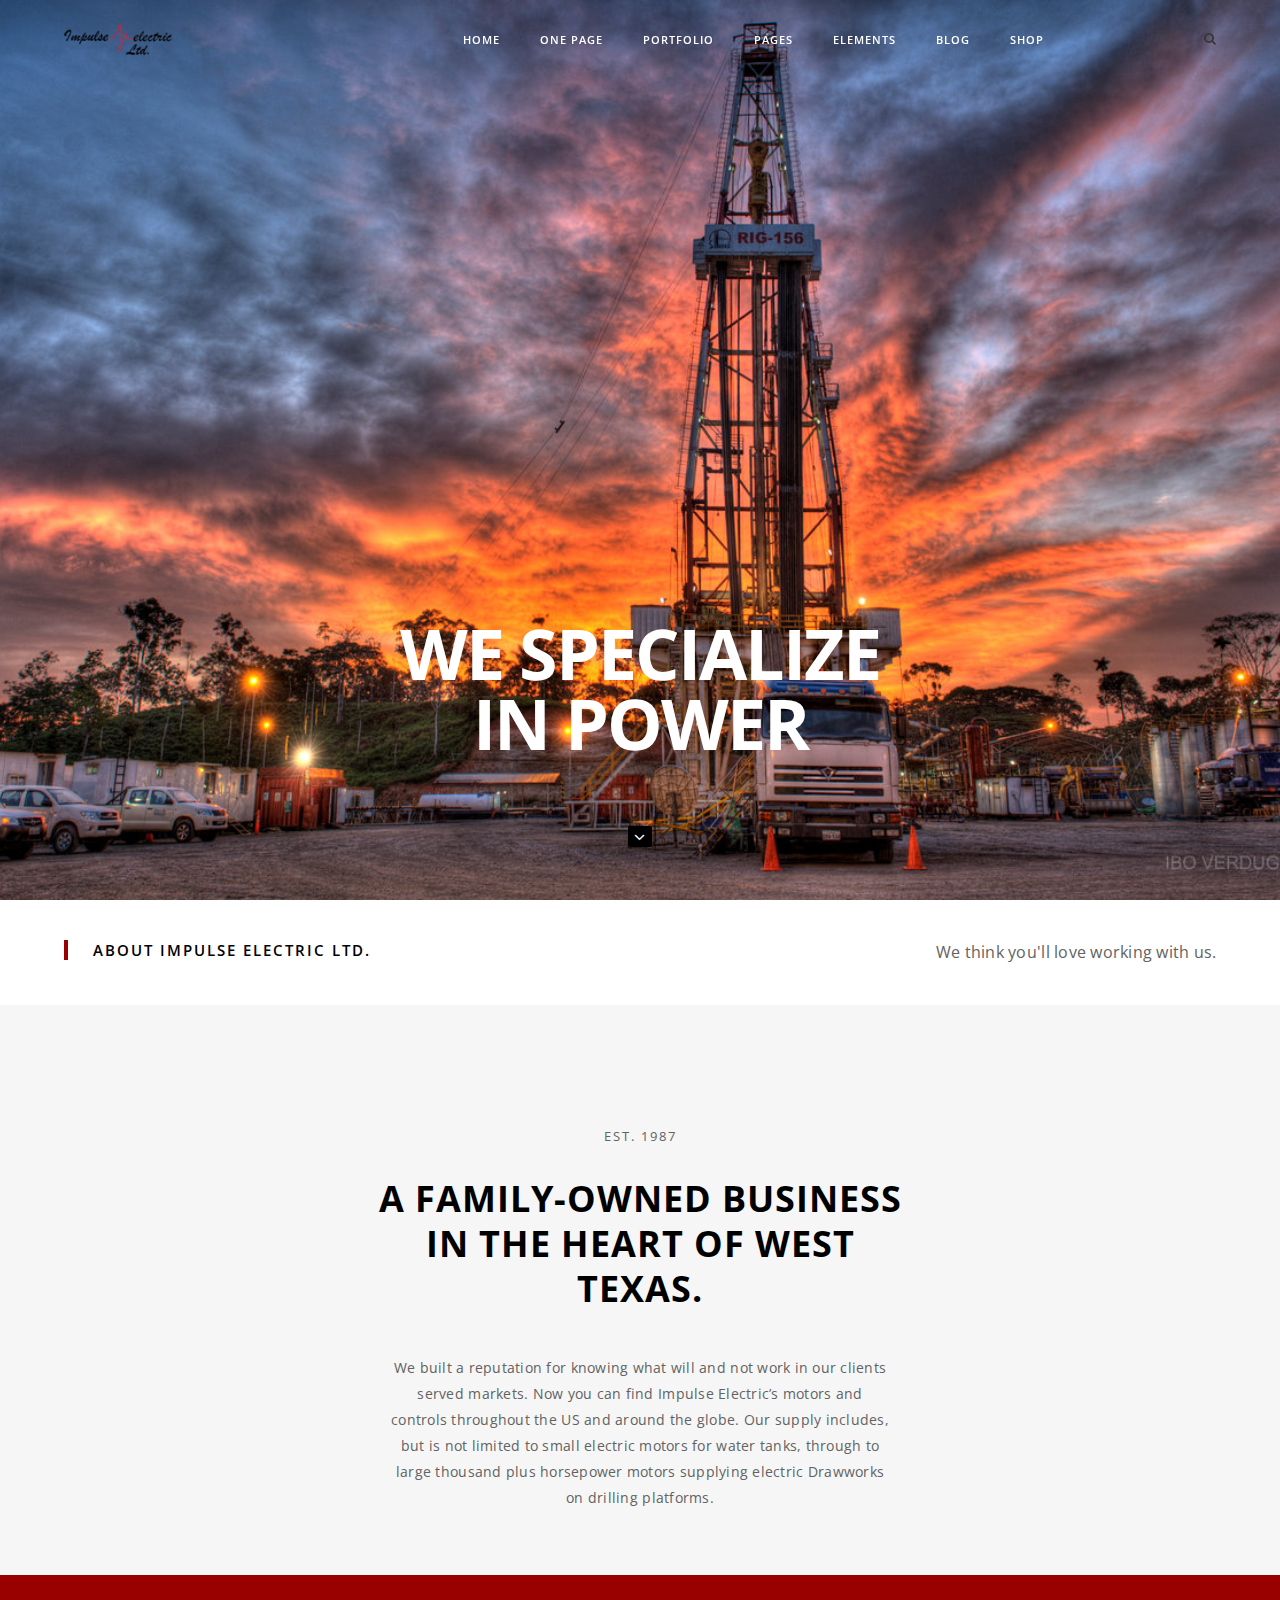
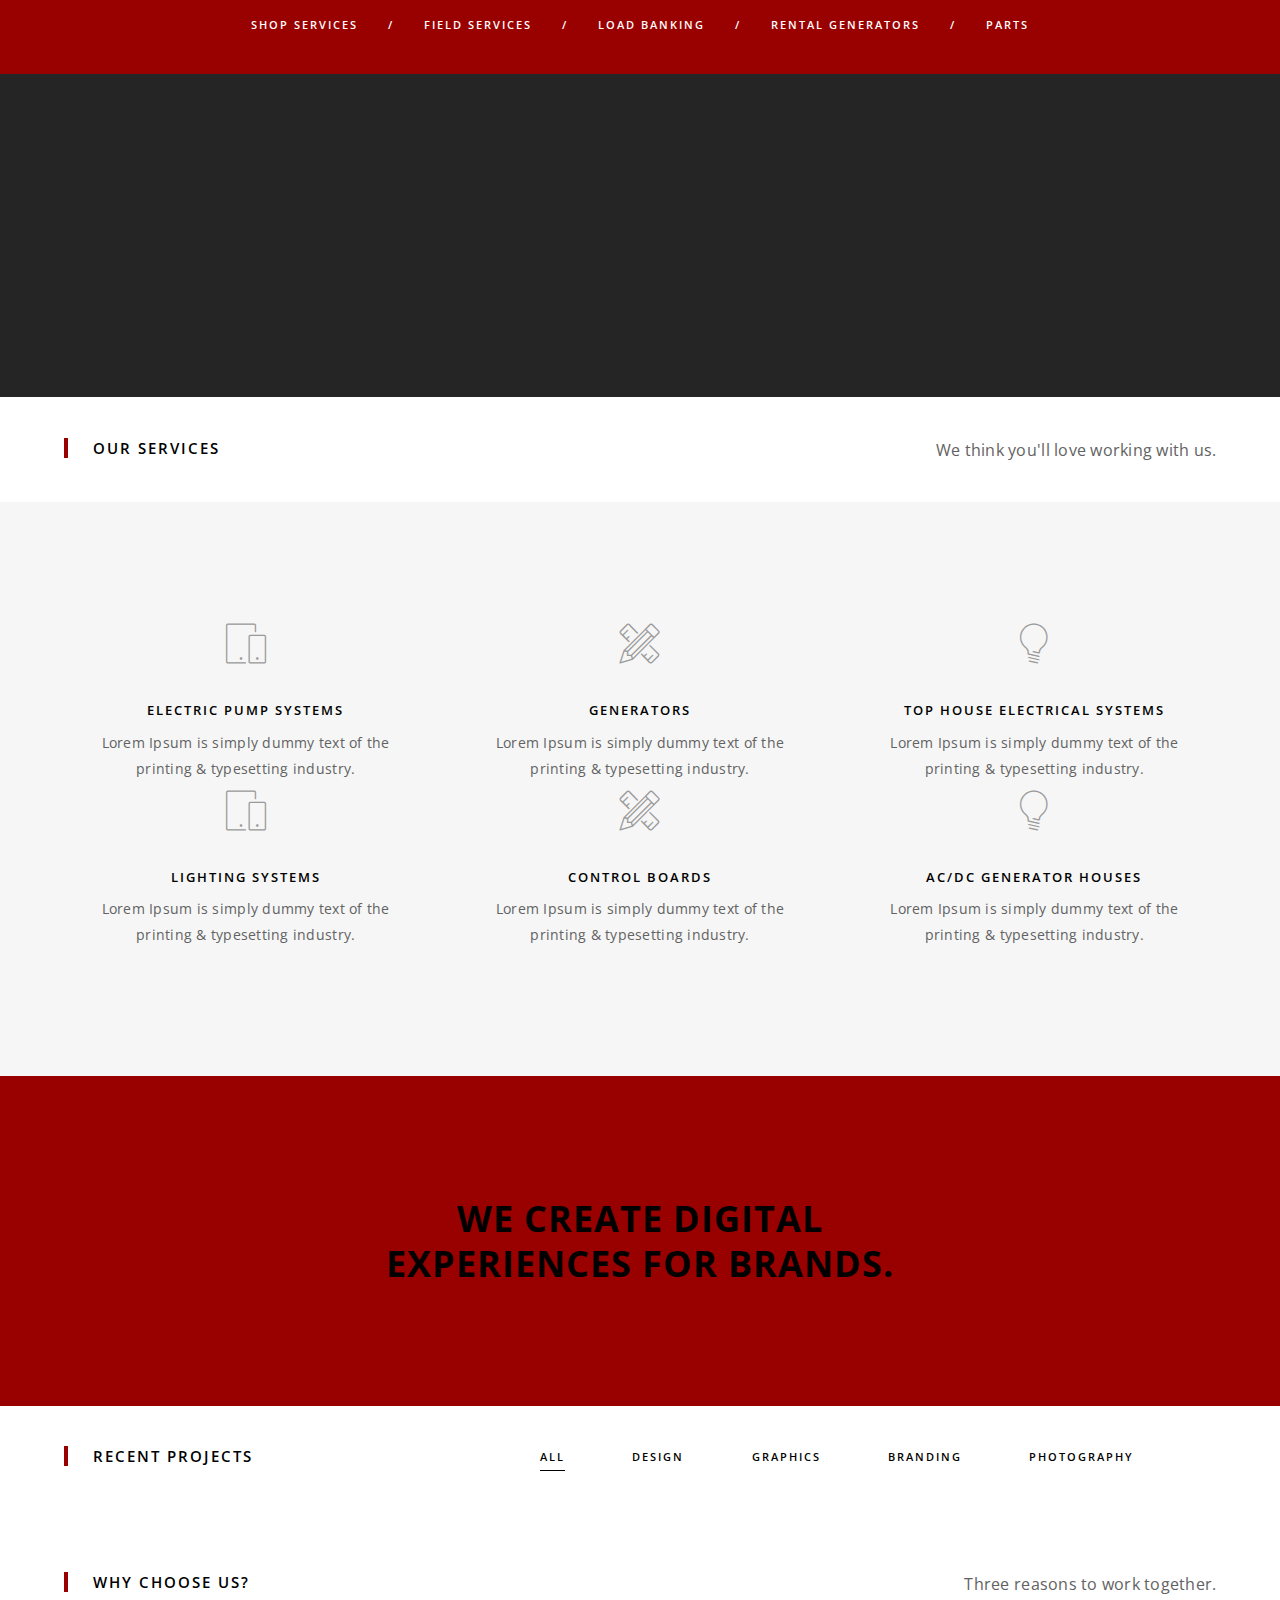
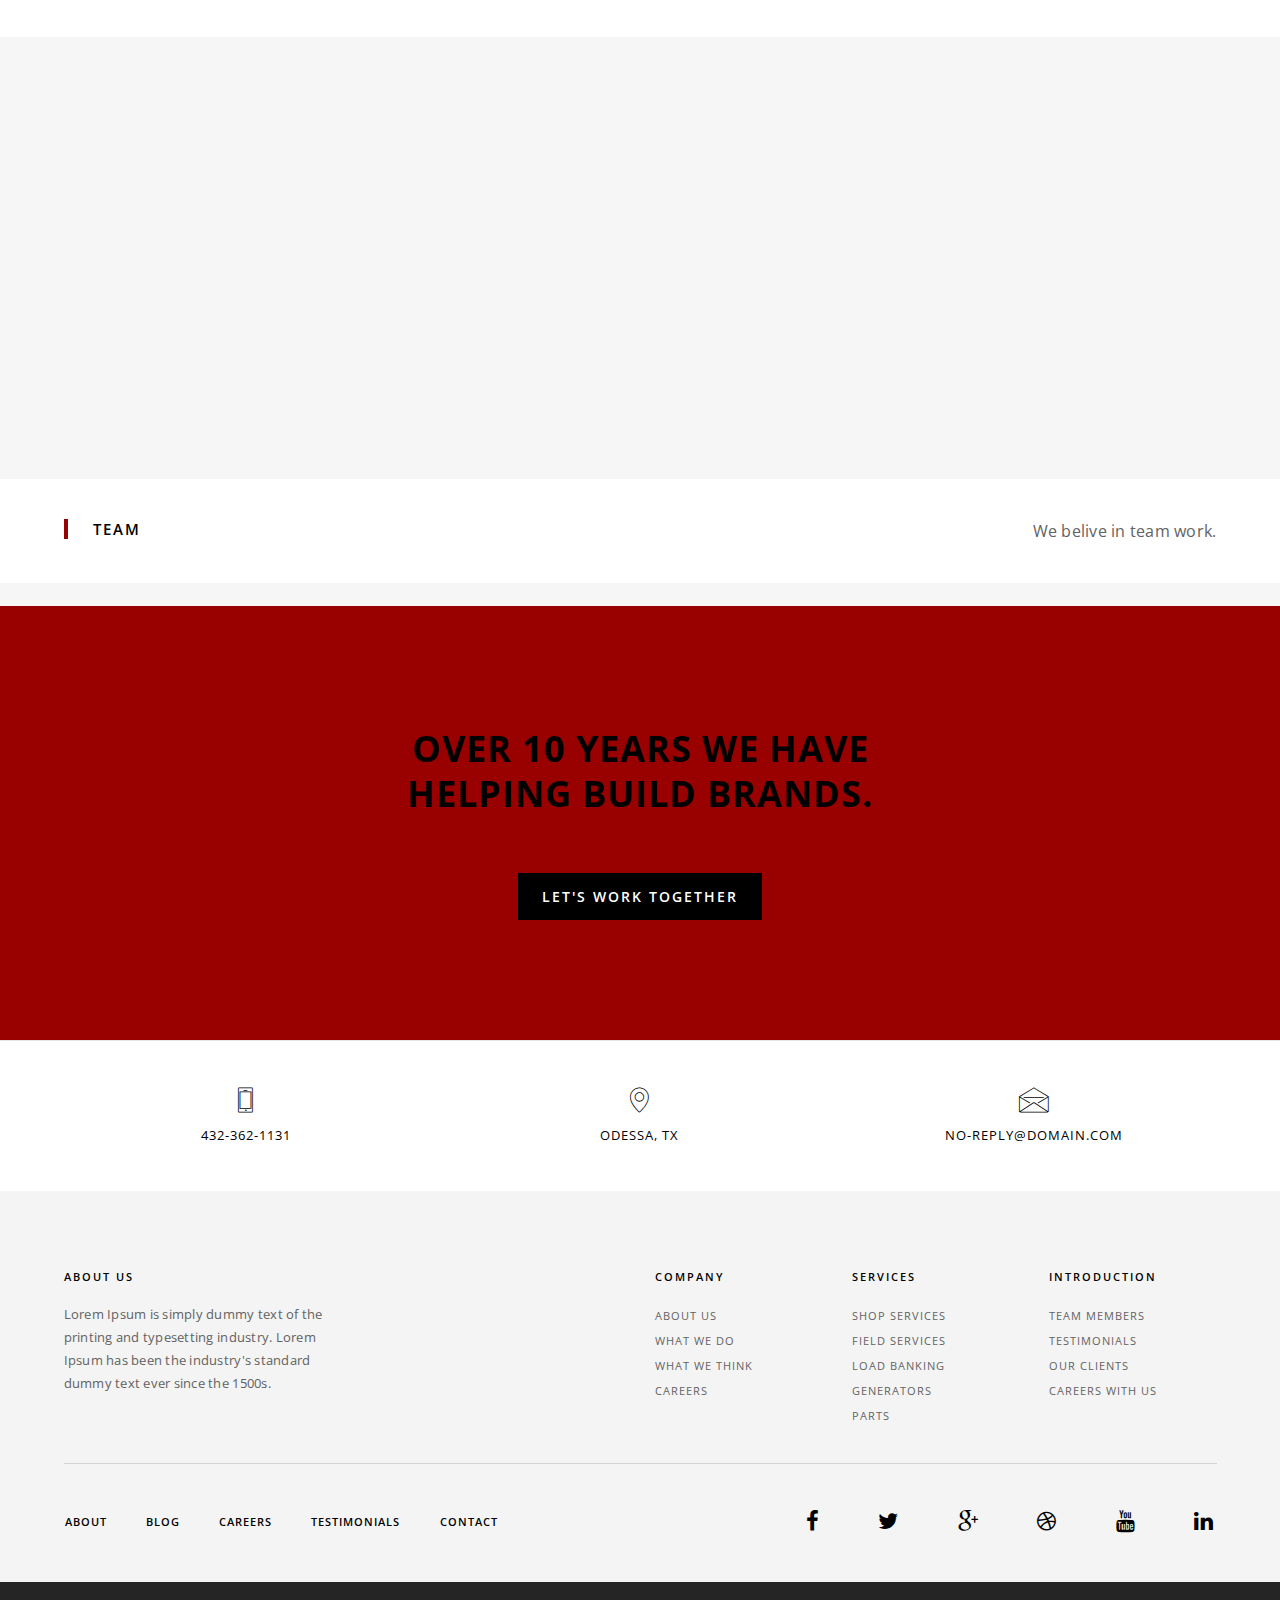
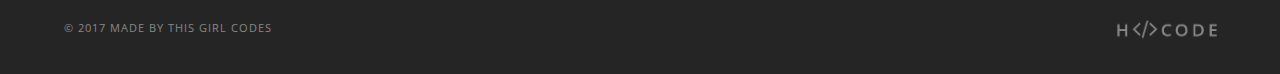
==== index.html @ 37db51d0 "Homepage" ====
<!doctype html>
<html class="no-js" lang="en">
    <head>
        <title>Impulse Electric LTD</title>
        <meta name="description" content="H-Code - A premium portfolio template from ThemeZaa">
        <meta name="keywords" content="">
        <meta charset="utf-8">
        <meta name="author" content="ThemeZaa">
        <meta name="viewport" content="width=device-width,initial-scale=1.0,maximum-scale=1" />
        <!-- favicon -->
        <link rel="shortcut icon" href="images/favicon.png">
        <link rel="apple-touch-icon" href="images/apple-touch-icon-57x57.png">
        <link rel="apple-touch-icon" sizes="72x72" href="images/apple-touch-icon-72x72.png">
        <link rel="apple-touch-icon" sizes="114x114" href="images/apple-touch-icon-114x114.png">
        <!-- animation --> 
        <link rel="stylesheet" href="css/animate.css" />
        <!-- bootstrap --> 
        <link rel="stylesheet" href="css/bootstrap.css" />
        <!-- et line icon --> 
        <link rel="stylesheet" href="css/et-line-icons.css" />
        <!-- font-awesome icon -->
        <link rel="stylesheet" href="css/font-awesome.min.css" />
        <!-- revolution slider -->
        <link rel="stylesheet" href="css/extralayers.css" />
        <link rel="stylesheet" href="css/settings.css" />
        <!-- magnific popup -->
        <link rel="stylesheet" href="css/magnific-popup.css" />
        <!-- owl carousel -->
        <link rel="stylesheet" href="css/owl.carousel.css" />
        <link rel="stylesheet" href="css/owl.transitions.css" />
        <link rel="stylesheet" href="css/full-slider.css" />
        <!-- text animation -->
        <link rel="stylesheet" href="css/text-effect.css" />
        <!-- hamburger menu  -->
        <link rel="stylesheet" href="css/menu-hamburger.css" />
        <!-- common -->
        <link rel="stylesheet" href="css/style.css" />
        <!-- responsive -->
        <link rel="stylesheet" href="css/responsive.css" />
        <!--[if IE]>
            <link rel="stylesheet" href="css/style-ie.css" />
        <![endif]-->
        <!--[if IE]>
            <script src="js/html5shiv.js"></script>
        <![endif]-->
    </head>
    <body>
        <!-- navigation panel -->
        <nav class="navbar navbar-default navbar-fixed-top nav-transparent overlay-nav sticky-nav nav-border-bottom" role="navigation">
            <div class="container">
                <div class="row">
                    <!-- logo -->
                    <div class="col-md-2 pull-left"><a class="logo-light" href="index.html"><img alt="" src="images/impulselogo.png" class="logo" /></a><a class="logo-dark" href="index.html"><img alt="" src="images/impulselogo.png" class="logo" /></a></div>
                    <!-- end logo -->
                    <!-- search and cart  -->
                    <div class="col-md-2 no-padding-left search-cart-header pull-right">
                        <div id="top-search">
                            <!-- nav search -->
                            <a href="#search-header" class="header-search-form"><i class="fa fa-search search-button"></i></a>
                            <!-- end nav search -->
                        </div>
                        <!-- search input-->
                        <form id="search-header" method="post" action="#" name="search-header" class="mfp-hide search-form-result">
                            <div class="search-form position-relative">
                                <button type="submit" class="fa fa-search close-search search-button"></button>
                                <input type="text" name="search" class="search-input" placeholder="Enter your keywords..." autocomplete="off">
                            </div>
                        </form>
                        <!-- end search input -->
                       
                    </div>
                    <!-- end search and cart  -->
                    <!-- toggle navigation -->
                    <div class="navbar-header col-sm-8 col-xs-2 pull-right">
                        <button type="button" class="navbar-toggle" data-toggle="collapse" data-target=".navbar-collapse"> <span class="sr-only">Toggle navigation</span> <span class="icon-bar"></span> <span class="icon-bar"></span> <span class="icon-bar"></span> </button>
                    </div>
                    <!-- toggle navigation end -->
                    <!-- main menu -->
                    <div class="col-md-8 no-padding-right accordion-menu text-right">
                        <div class="navbar-collapse collapse">
                            <ul id="accordion" class="nav navbar-nav navbar-right panel-group">
                                <!-- menu item -->
                                <li class="dropdown panel">
                                    <a href="#collapse1" class="dropdown-toggle collapsed" data-toggle="collapse" data-parent="#accordion" data-hover="dropdown">Home <i class="fa fa-angle-down"></i></a>
                                    <!-- sub menu -->
                                    <ul id="collapse1" class="dropdown-menu mega-menu panel-collapse collapse mega-menu-full">
                                        <!-- sub menu column  -->
                                        <li class="mega-menu-column col-sm-3">
                                            <!-- sub menu item  -->
                                            <ul>
                                                <li class="dropdown-header">Pre Made Homepage</li>
                                                <li><a href="index.html">Home main</a></li>
                                                <li><a href="home-fashion.html">Home fashion</a></li>
                                                <li><a href="home-architecture.html">Home architecture</a></li>
                                                <li><a href="home-spa.html">Home spa</a></li>
                                                <li><a href="home-agency.html">Home agency</a></li>
                                                <li><a href="home-restaurant.html">Home restaurant</a></li>
                                                <li><a href="home-travel-agency.html">Home travel agency</a></li>
                                                <li><a href="home-corporate.html">Home corporate</a></li>
                                                <li><a href="home-photography.html">Home photography</a></li>

                                                <li><a href="home-shop.html">Home shop</a></li>
                                                <li><a href="home-blog.html">Home blog</a></li>
                                                <li><a href="home-blog-grid.html">Home blog grid</a></li>
                                            </ul>
                                            <!-- end sub menu item  -->
                                        </li>
                                        <!-- sub menu column end -->
                                        <!-- sub menu column -->
                                        <li class="mega-menu-column col-sm-3">
                                            <!-- sub menu item  -->
                                            <ul>
                                                <li class="dropdown-header">Other</li>
                                                <li><a href="home-masonry-portfolio.html">Home - masonry portfolio</a></li>
                                                <li><a href="home-background-slider.html">Home - background slider</a></li>
                                                <li><a href="home-full-screen-video.html">Home - full screen video</a></li>
                                                <li><a href="home-half-screen-video.html">Home - half screen video</a></li>
                                                <li><a href="home-text-rotator.html">Home - text rotator</a></li>
                                                <li><a href="home-countdown-timer.html">Home - coming soon</a></li>
                                                <li><a href="home-countdown-timer-animation.html">Home - coming soon (Animation) <span class="menu-new">new</span></a></li>
                                                <li><a href="home-countdown-timer-video.html">Home - coming soon (video)</a></li>
                                                <li><a href="home-full-width-image.html">Home - full width image</a></li>
                                                <li><a href="home-gradient-with-image.html">Home - gradient with image</a></li>
                                            </ul>
                                            <!-- end sub menu item  -->
                                        </li>
                                        <!-- end sub menu column  -->
                                        <!-- sub menu column  -->
                                        <li class="mega-menu-column col-sm-3">
                                            <!-- sub menu item  -->
                                            <ul>
                                                <li class="dropdown-header">Parallax Image / Typography</li>
                                                <li><a href="home-parallax1.html">Parallax Image - option 1 </a></li>
                                                <li><a href="home-parallax2.html">Parallax Image - option 2</a></li>
                                                <li><a href="home-parallax3.html">Parallax Image - option 3 </a></li>
                                                <li><a href="home-parallax4.html">Parallax Image - option 4</a></li>
                                                <li><a href="home-parallax5.html">Parallax Image - option 5</a></li>
                                                <li><a href="home-parallax.html">Full parallax home page</a></li>
                                            </ul>
                                            <!-- end sub menu item  -->
                                            <!-- sub menu item  -->
                                            <ul>
                                                <li class="dropdown-header">Carousel slider</li>
                                                <li><a href="home-slider-bootstrap.html">Bootstrap slider - full screen</a></li>
                                                <li><a href="home-slider-revolution1.html">Revolution slider - full screen</a></li>
                                                <li><a href="home-slider-revolution2.html">Revolution slider - half screen</a></li>
                                                <li><a href="home-slider-owl1.html">owl slider - full screen</a></li>
                                                <li><a href="home-slider-owl2.html">owl slider - half screen</a></li>
                                            </ul>
                                            <!-- end sub menu item  -->
                                        </li>
                                        <!-- end sub menu column  -->
                                        <!-- sub menu column  -->
                                        <li class="mega-menu-column col-sm-3">
                                            <!-- sub menu item  -->
                                            <ul>
                                                <li class="dropdown-header">Creative Intro Pages</li>
                                                <li><a href="intro-fashion.html">Fashion Intro</a></li>
                                                <li><a href="intro-restaurant.html">Restaurant Intro</a></li>
                                                <li><a href="intro-travel.html">Travel Intro</a></li>
                                                <li><a href="intro-travel2.html">Travel Intro - V2</a></li>
                                                <li><a href="intro-agency.html">Agency Intro</a></li>
                                                <li><a href="intro-agency2.html">Agency Intro - V2</a></li>
                                                <li><a href="intro-product.html">Product Intro</a></li>
                                            </ul>
                                            <!-- end sub menu item  -->
                                        </li>
                                        <!-- end sub menu column  -->
                                    </ul>
                                    <!-- end sub menu -->
                                </li>
                                <!-- end menu item -->
                                <!-- menu item -->
                                <li class="dropdown panel">
                                    <a href="#collapse2" class="dropdown-toggle collapsed" data-toggle="collapse" data-parent="#accordion" data-hover="dropdown">One Page <i class="fa fa-angle-down"></i></a>
                                    <!-- sub menu -->
                                    <ul id="collapse2" class="dropdown-menu mega-menu panel-collapse collapse mega-menu-full">
                                        <li class="mega-menu-column col-sm-3">
                                            <!-- sub menu item  -->
                                            <ul>
                                                <li class="dropdown-header">Pre Made Homepage</li>
                                                <li><a href="onepage-bootstrap-slider.html">Home main</a></li>
                                                <li><a href="onepage-fashion.html">Home fashion</a></li>
                                                <li><a href="onepage-architecture.html">Home architecture</a></li>
                                                <li><a href="onepage-spa.html">Home spa</a></li>
                                                <li><a href="onepage-agency.html">Home agency</a></li>
                                                <li><a href="onepage-agency-option2.html">Home agency - option 2 <span class="menu-new">new</span></a></li>
                                                <li><a href="onepage-restaurant.html">Home restaurant</a></li>
                                                <li><a href="onepage-travel-agency.html">Home travel agency</a></li>
                                                <li><a href="onepage-corporate.html">Home corporate</a></li>
                                                <li><a href="onepage-personal.html">Home personal</a></li>
                                                <li><a href="onepage-wedding.html">Home wedding</a></li>
                                                <li><a href="onepage-landing.html">Landing page</a></li>
                                            </ul>
                                            <!-- end sub menu item  -->
                                        </li>
                                        <li class="mega-menu-column col-sm-3">
                                            <!-- sub menu item  -->
                                            <ul>
                                                <li class="dropdown-header">Parallax Image / Typography</li>
                                                <li><a href="onepage-parallax1.html">Parallax Image - option 1 </a></li>
                                                <li><a href="onepage-parallax2.html">Parallax Image - option 2</a></li>
                                                <li><a href="onepage-parallax3.html">Parallax Image - option 3 </a></li>
                                                <li><a href="onepage-parallax4.html">Parallax Image - option 4</a></li>
                                                <li><a href="onepage-parallax5.html">Parallax Image - option 5</a></li>
                                            </ul>
                                            <!-- end sub menu item  -->
                                        </li>
                                        <li class="mega-menu-column col-sm-3">
                                            <!-- sub menu item  -->
                                            <ul>
                                                <li class="dropdown-header">Other</li>
                                                <li><a href="onepage-masonry-portfolio.html">Home - masonry portfolio</a></li>
                                                <li><a href="onepage-background-slider.html">Home - background slider</a></li>
                                                <li><a href="onepage-full-screen-video.html">Home - full screen video</a></li>
                                                <li><a href="onepage-text-rotator.html">Home - text rotator</a></li>
                                                <li><a href="onepage-full-width-image.html">Home - full width image</a></li>
                                            </ul>
                                            <!-- end sub menu item  -->
                                        </li>
                                        <li class="mega-menu-column col-sm-3">
                                            <!-- sub menu item  -->
                                            <ul>
                                                <li class="dropdown-header">Carousel slider</li>
                                                <li><a href="onepage-bootstrap-slider.html">Bootstrap slider - full screen</a></li>
                                                <li><a href="onepage-slider-revolution1.html">Revolution slider - full screen</a></li>
                                                <li><a href="onepage-slider-revolution2.html">Revolution slider - half screen</a></li>
                                                <li><a href="onepage-slider-owl1.html">owl slider - full screen</a></li>
                                                <li><a href="onepage-slider-owl2.html">owl slider - half screen</a></li>
                                            </ul>
                                            <!-- end sub menu item  -->
                                        </li>
                                    </ul>
                                    <!-- end sub menu -->
                                </li>
                                <!-- end menu item -->
                                <!-- menu item -->
                                <li class="dropdown panel">
                                    <a href="#collapse5" class="dropdown-toggle collapsed" data-toggle="collapse" data-parent="#accordion" data-hover="dropdown">Portfolio <i class="fa fa-angle-down"></i></a>
                                    <!-- sub menu -->
                                    <ul id="collapse5" class="dropdown-menu mega-menu panel-collapse collapse mega-menu-full">
                                        <li class="mega-menu-column col-sm-3">
                                            <!-- sub menu item  -->
                                            <ul>
                                                <li class="dropdown-header">Grid</li>
                                                <li><a href="portfolio-grid-2columns.html">2 Columns</a></li>
                                                <li><a href="portfolio-grid-3columns.html">3 Columns</a></li>
                                                <li><a href="portfolio-grid-4columns.html">4 Columns</a></li>
                                                <li><a href="portfolio-grid-5columns.html">5 Columns</a></li>
                                            </ul>
                                            <!-- end sub menu item  -->
                                            <!-- sub menu item  -->
                                            <ul>
                                                <li class="dropdown-header">Grid - Gutter</li>
                                                <li><a href="portfolio-grid-gutter-2columns.html">2 Columns</a></li>
                                                <li><a href="portfolio-grid-gutter-3columns.html">3 Columns</a></li>
                                                <li><a href="portfolio-grid-gutter-4columns.html">4 Columns</a></li>
                                                <li><a href="portfolio-grid-gutter-5columns.html">5 Columns</a></li>
                                            </ul>
                                            <!-- end sub menu item  -->
                                            <!-- sub menu item  -->
                                            <ul>
                                                <li class="dropdown-header">Grid with Title</li>
                                                <li><a href="portfolio-grid-with-title-2columns.html">2 Columns</a></li>
                                                <li><a href="portfolio-grid-with-title-3columns.html">3 Columns</a></li>
                                                <li><a href="portfolio-grid-with-title-4columns.html">4 Columns</a></li>
                                                <li><a href="portfolio-grid-with-title-5columns.html">5 Columns</a></li>
                                            </ul>
                                            <!-- end sub menu item  -->
                                        </li>
                                        <li class="mega-menu-column col-sm-3">
                                            <!-- sub menu item  -->
                                            <ul>
                                                <li class="dropdown-header">Wide</li>
                                                <li><a href="portfolio-wide-2columns.html">2 Columns</a></li>
                                                <li><a href="portfolio-wide-3columns.html">3 Columns</a></li>
                                                <li><a href="portfolio-wide-4columns.html">4 Columns</a></li>
                                                <li><a href="portfolio-wide-5columns.html">5 Columns</a></li>
                                            </ul>
                                            <!-- end sub menu item  -->
                                            <!-- sub menu item  -->
                                            <ul>
                                                <li class="dropdown-header">Wide - Gutter</li>
                                                <li><a href="portfolio-wide-gutter-2columns.html">2 Columns</a></li>
                                                <li><a href="portfolio-wide-gutter-3columns.html">3 Columns</a></li>
                                                <li><a href="portfolio-wide-gutter-4columns.html">4 Columns</a></li>
                                                <li><a href="portfolio-wide-gutter-5columns.html">5 Columns</a></li>
                                            </ul>
                                            <!-- end sub menu item  -->
                                            <!-- sub menu item  -->
                                            <ul>
                                                <li class="dropdown-header">Wide with Title</li>
                                                <li><a href="portfolio-wide-with-title-2columns.html">2 Columns</a></li>
                                                <li><a href="portfolio-wide-with-title-gutter-3columns.html">3 Columns</a></li>
                                                <li><a href="portfolio-wide-with-title-gutter-4columns.html">4 Columns</a></li>
                                                <li><a href="portfolio-wide-with-title-gutter-5columns.html">5 Columns</a></li>
                                            </ul>
                                            <!-- sub menu item  -->
                                        </li>
                                        <li class="mega-menu-column col-sm-3">
                                            <!-- sub menu item  -->
                                            <ul>
                                                <li class="dropdown-header">Masonry</li>
                                                <li><a href="portfolio-masonry-2columns.html">2 Columns</a></li>
                                                <li><a href="portfolio-masonry-3columns.html">3 Columns</a></li>
                                                <li><a href="portfolio-masonry-4columns.html">4 Columns</a></li>
                                                <li><a href="portfolio-masonry-5columns.html">5 Columns</a></li>
                                            </ul>
                                            <!-- end sub menu item  -->
                                            <!-- sub menu item  -->
                                            <ul>
                                                <li class="dropdown-header">Other</li>
                                                <li><a href="portfolio-parallax.html">Parallax</a></li>
                                                <li><a href="portfolio-short-description.html">With Short Description</a></li>
                                                <li><a href="portfolio-lightbox.html">Portfolio lightbox</a></li>
                                            </ul>
                                            <!-- end sub menu item  -->
                                        </li>
                                        <li class="mega-menu-column col-sm-3">
                                            <!-- sub menu item  -->
                                            <ul>
                                                <li class="dropdown-header">Single Project Page</li>
                                                <li><a href="single-project-page1.html">Single Project Page 1</a></li>
                                                <li><a href="single-project-page2.html">Single Project Page 2</a></li>
                                                <li><a href="single-project-page3.html">Single Project Page 3</a></li>
                                                <li><a href="single-project-page4.html">Single Project Page 4</a></li>
                                                <li><a href="single-project-page5.html">Single Project Page 5</a></li>
                                            </ul>
                                            <!-- end sub menu item  -->
                                            <!-- sub menu item  -->
                                            <ul>
                                                <li class="dropdown-header">Ajax - Project Page</li>
                                                <li><a href="onepage-single-project-page1.html" class="simple-ajax-popup-align-top">Single Project Page 1</a></li>
                                                <li><a href="onepage-single-project-page2.html" class="simple-ajax-popup-align-top">Single Project Page 2</a></li>
                                                <li><a href="onepage-single-project-page3.html" class="simple-ajax-popup-align-top">Single Project Page 3</a></li>
                                                <li><a href="onepage-single-project-page4.html" class="simple-ajax-popup-align-top">Single Project Page 4</a></li>
                                                <li><a href="onepage-single-project-page5.html" class="simple-ajax-popup-align-top">Single Project Page 5</a></li>
                                            </ul>
                                            <!-- end sub menu item  -->
                                        </li>
                                    </ul>
                                    <!-- end sub menu -->
                                </li>
                                <!-- end menu item -->
                                <!-- menu item -->
                                <li class="dropdown panel">
                                    <a href="#collapse4" class="dropdown-toggle collapsed" data-toggle="collapse" data-parent="#accordion" data-hover="dropdown">Pages <i class="fa fa-angle-down"></i></a>
                                    <!-- sub menu -->
                                    <ul id="collapse4" class="dropdown-menu mega-menu panel-collapse collapse mega-menu-full">
                                        <!-- sub menu column  -->
                                        <li class="mega-menu-column col-sm-3">
                                            <!-- sub menu item  -->
                                            <ul>
                                                <li class="dropdown-header">Introduction</li>
                                                <li><a href="about-us.html">About Us</a></li>
                                                <li><a href="about-us-option2.html">About Us - Option 2 <span class="menu-new">new</span></a></li>
                                                <li><a href="team-members.html">Team Members</a></li>
                                                <li><a href="testimonials.html">Testimonials</a></li>
                                                <li><a href="our-clients.html">Our Clients</a></li>
                                                <li><a href="careers.html">Careers</a></li>
                                                <li><a href="contact-us.html">Contact Us</a></li>
                                                <li><a href="sitemap.html">Sitemap</a></li>
                                            </ul>
                                            <!-- end sub menu item  -->
                                        </li>
                                        <!-- end sub menu column  -->
                                        <!-- sub menu column  -->
                                        <li class="mega-menu-column col-sm-3">
                                            <!-- sub menu item  -->
                                            <ul>
                                                <li class="dropdown-header">Utility</li>
                                                <li><a href="services.html">Services</a></li>
                                                <li><a href="faq.html">FAQ'S</a></li>
                                                <li><a href="login.html">Login</a></li>
                                                <li><a href="register.html">Register</a></li>
                                                <li><a href="404.html">Not Found (404)</a></li>
                                                <li><a href="maintenance.html">Maintenance Page</a></li>
                                                <li><a href="home-countdown-timer.html">Under Construction</a></li>
                                            </ul>
                                            <!-- end sub menu item  -->
                                        </li>
                                        <!-- end sub menu column  -->
                                        <!-- sub menu column  -->
                                        <li class="mega-menu-column col-sm-3">
                                            <!-- sub menu item  -->
                                            <ul>
                                                <li class="dropdown-header">Page Layout</li>
                                                <li><a href="page-full-width.html">Full Width</a></li>
                                                <li><a href="page-full-width-wide.html">Full Width - Wide</a></li>
                                                <li><a href="page-left-sidebar.html">Left Sidebar</a></li>
                                                <li><a href="page-right-sidebar.html">Right Sidebar</a></li>
                                                <li><a href="page-both-sidebar.html">Both Sidebar</a></li>
                                            </ul>
                                            <!-- end sub menu item  -->
                                        </li>
                                        <!-- end sub menu column  -->
                                        <!-- sub menu column  -->
                                        <li class="mega-menu-column col-sm-3">
                                            <!-- sub menu item  -->
                                            <ul>
                                                <li class="dropdown-header">Gallery</li>
                                                <li><a href="gallery-1columns.html">1 Columns</a></li>
                                                <li><a href="gallery-2columns.html">2 Columns</a></li>
                                                <li><a href="gallery-3columns.html">3 Columns</a></li>
                                                <li><a href="gallery-4columns.html">4 Columns</a></li>

                                                <li><a href="gallery-6columns.html">6 Columns</a></li>
                                            </ul>
                                            <!-- end sub menu item  -->
                                        </li>
                                        <!-- end sub menu column  -->
                                    </ul>
                                    <!-- end sub menu -->
                                </li>
                                <!-- end menu item -->
                                <!-- menu item -->
                                <li class="dropdown panel">
                                    <a href="#collapse3" class="dropdown-toggle collapsed" data-toggle="collapse" data-parent="#accordion" data-hover="dropdown">Elements<i class="fa fa-angle-down"></i></a>
                                    <!-- sub menu -->
                                    <ul id="collapse3" class="dropdown-menu mega-menu panel-collapse collapse mega-menu-full">
                                        <li class="mega-menu-column col-sm-3">
                                            <!-- sub menu item  -->
                                            <ul>
                                                <li class="dropdown-header">Slider</li>
                                                <li><a href="slider-bootstrap.html">Bootstrap</a></li>
                                                <li><a href="slider-revolution.html">Revolution</a></li>
                                                <li><a href="slider-owl.html">Owl</a></li>
                                            </ul>
                                            <!-- end sub menu item  -->
                                            <!-- sub menu item  -->
                                            <ul>
                                                <li class="dropdown-header">Header</li>
                                                <li><a href="header-light.html">Light Version</a></li>
                                                <li><a href="header-light-without-cart-search.html">Light Version - Option 2 <span class="menu-new">new</span></a></li>
                                                <li><a href="header-dark.html">Dark Version</a></li>
                                                <li><a href="header-transparent-dark.html">Transparent Version - Dark</a></li>
                                                <li><a href="header-transparent-light.html">Transparent Version - Light</a></li>
                                                <li><a href="header-static-sticky.html">Static Sticky</a></li>
                                                <li><a href="onepage-hamburger.html">Hamburger Menu <span class="menu-new">new</span></a></li>
                                                <li><a href="onepage-hamburger-option2.html">Hamburger Menu - Option 2 <span class="menu-new">new</span></a></li>
                                                <li><a href="onepage-agency-option2.html">Hamburger Menu - Option 3 <span class="menu-new">new</span></a></li>
                                            </ul>
                                            <!-- end sub menu item  -->
                                        </li>
                                        <li class="mega-menu-column col-sm-3">
                                            <!-- sub menu item  -->
                                            <ul>
                                                <li class="dropdown-header">Page Titles</li>
                                                <li><a href="page-title-white.html">Title white</a></li>
                                                <li><a href="page-title-gray.html">Title gray</a></li>
                                                <li><a href="page-title-dark-gray.html">Title dark gray</a></li>
                                                <li><a href="page-title-black.html">Title black</a></li>
                                                <li><a href="page-title-with-image.html">Title with image</a></li>
                                                <li><a href="page-title-large.html">Title large</a></li>
                                                <li><a href="page-title-small-white.html">Title small white</a></li>
                                                <li><a href="page-title-small-gray.html">Title small gray</a></li>
                                                <li><a href="page-title-small-dark-gary.html">Title small dark gray</a></li>
                                                <li><a href="page-title-small-black.html">Title small black</a></li>
                                                <li><a href="page-title-center-align.html">Title center align</a></li>
                                            </ul>
                                            <!-- end sub menu item  -->
                                        </li>

                                        <li class="mega-menu-column col-sm-3">
                                            <!-- sub menu item  -->
                                            <ul>
                                                <li class="dropdown-header">Other</li>
                                                <li><a href="accordions.html"><i class="fa fa-plus-square"></i>Accordions</a></li>
                                                <li><a href="progress-bar.html"><i class="fa fa-tasks"></i>Progress Bar</a></li>
                                                <li><a href="buttons.html"><i class="fa fa-link"></i>Buttons</a></li>
                                                <li><a href="features-box.html"><i class="fa fa-th-large"></i>Features Box</a></li>
                                                <li><a href="form.html"><i class="fa fa-align-justify"></i>Form</a></li>
                                                <li><a href="grid.html"><i class="fa fa-th"></i>Grid</a></li>
                                                <li><a href="icons-et-line.html"><i class="fa fa-star-o"></i>Icons Et-line</a></li>
                                                <li><a href="icons-font-awesome.html"><i class="fa fa-star"></i>Icons Font Awesome</a></li>
                                                <li><a href="alert-massage.html"><i class="fa fa-comment"></i>Alert massage</a></li>
                                                <li><a href="tabs.html"><i class="fa fa-outdent"></i>Tabs</a></li>
                                                <li><a href="typography.html"><i class="fa fa-font"></i>Typography</a></li>
                                                <li><a href="video-sound.html"><i class="fa fa-video-camera"></i>Video / Sound</a></li>
                                                <li><a href="counter-and-skills.html"><i class="fa fa-circle-o-notch"></i>Counter and Skills</a></li>
                                            </ul>
                                            <!-- end sub menu item  -->
                                        </li>
                                        <li class="mega-menu-column col-sm-3">
                                            <!-- sub menu item  -->
                                            <ul>
                                                <li class="dropdown-header">Image Gallery</li>
                                                <li><a href="single-image-lightbox.html">Single Image Lightbox</a></li>
                                                <li><a href="lightbox-gallery.html">Lightbox Gallery</a></li>
                                                <li><a href="zoom-gallery.html">Zoom gallery</a></li>
                                                <li><a href="popup-with-form.html">Popup with Form</a></li>
                                                <li><a href="modal-popup.html">Modal Popup</a></li>
                                                <li><a href="open-youtube-video.html">Open YouTube Video</a></li>
                                                <li><a href="open-vimeo-video.html">Open Vimeo Video</a></li>
                                                <li><a href="open-google-map.html">Open Google Map</a></li>
                                            </ul>
                                            <!-- end sub menu item  -->
                                        </li>
                                    </ul>
                                    <!-- end sub menu -->
                                </li>
                                <!-- end menu item -->
                                <!-- menu item -->
                                <li class="dropdown panel">
                                    <a href="#collapse6" class="dropdown-toggle collapsed" data-toggle="collapse" data-parent="#accordion" data-hover="dropdown">Blog <i class="fa fa-angle-down"></i></a>
                                    <!-- sub menu -->
                                    <ul id="collapse6" class="dropdown-menu panel-collapse collapse mega-menu-full" role="menu">
                                        <li class="mega-menu-column col-sm-3">
                                            <!-- sub menu item  -->
                                            <ul>
                                                <li class="dropdown-header">Grid</li>
                                                <li><a href="blog-grid-2columns.html">2 Columns</a></li>
                                                <li><a href="blog-grid-3columns.html">3 Columns</a></li>
                                                <li><a href="blog-grid-4columns.html">4 Columns</a></li>
                                                <li><a href="blog-grid-full-width.html">Full width</a></li>
                                            </ul>
                                            <!-- end sub menu item  -->
                                        </li>
                                        <li class="mega-menu-column col-sm-3">
                                            <!-- sub menu item  -->
                                            <ul>
                                                <li class="dropdown-header">Masonry</li>
                                                <li><a href="blog-masonry-2columns.html">2 Columns</a></li>
                                                <li><a href="blog-masonry-3columns.html">3 Columns</a></li>
                                                <li><a href="blog-masonry-4columns.html">4 Columns</a></li>
                                                <li><a href="blog-masonry-full-width.html">Full width</a></li>
                                            </ul>
                                            <!-- end sub menu item  -->
                                        </li>
                                        <li class="mega-menu-column col-sm-3">
                                            <!-- sub menu item  -->
                                            <ul>
                                                <li class="dropdown-header">Default</li>
                                                <li><a href="blog-right-sidebar.html">Right sidebar</a></li>
                                                <li><a href="blog-left-sidebar.html">Left sidebar</a></li>
                                                <li><a href="blog-full-width.html">Full width</a></li>
                                            </ul>
                                            <!-- end sub menu item  -->
                                        </li>
                                        <li class="mega-menu-column col-sm-3">
                                            <!-- sub menu item  -->
                                            <ul>
                                                <li class="dropdown-header">Single</li>
                                                <li><a href="blog-single-right-sidebar.html">Right sidebar</a></li>
                                                <li><a href="blog-single-left-sidebar.html">Left sidebar</a></li>
                                                <li><a href="blog-single-full-width.html">Full width</a></li>
                                                <li><a href="blog-single-full-width-with-image-slider.html">Full width with image slider</a></li>
                                                <li><a href="blog-single-full-width-with-lightbox-gallery.html">Full width with lightbox gallery</a></li>
                                            </ul>
                                            <!-- end sub menu item  -->
                                        </li>
                                    </ul>
                                    <!-- end sub menu -->
                                </li>
                                <!-- end menu item -->
                                <!-- menu item -->
                                <li class="dropdown panel simple-dropdown">
                                    <a href="#collapse7" class="dropdown-toggle collapsed" data-toggle="collapse" data-parent="#accordion" data-hover="dropdown">Shop <i class="fa fa-angle-down"></i></a>
                                    <!-- sub menu single -->
                                    <!-- sub menu item  -->
                                    <ul id="collapse7" class="dropdown-menu panel-collapse collapse" role="menu">
                                        <li class="dropdown-header">For Shopping Cart</li>
                                        <li><a href="home-shop.html">Shop homepage</a></li>
                                        <li><a href="shop-with-sidebar.html">Shop with sidebar - grid</a></li><li><a href="shop-with-sidebar-list.html">Shop with sidebar - list</a></li>
                                        <li><a href="shop-full-width.html">Shop full width</a></li>
                                        <li><a href="shop-single-product.html">Single product</a></li>
                                        <li><a href="shop-cart.html">Cart</a></li>
                                        <li><a href="shop-checkout.html">Checkout</a></li>
                                    </ul>
                                    <!-- end sub menu item  -->
                                    <!-- end sub menu single -->
                                </li>
                                <!-- end menu item -->
                            </ul>
                        </div>
                    </div>
                    <!-- end main menu -->
                </div>
            </div>
        </nav>
        <!-- end navigation panel -->

        <!-- parallax -->
        <section class="parallax1 parallax-fix full-screen no-padding" >
            <img class="parallax-background-img" src="images/pumpjack.jpg" alt="" />
            <div class="container full-screen position-relative">
                <div class="slider-typography">
                    <div class="slider-text-middle-main">
                        <div class="slider-text-bottom agency-header">
                           <!--  <img src="images/impulselogo.png" alt=""/> -->
                            <h1>WE SPECIALIZE <br>IN POWER</h1>
                            <span class="black-text"><!-- Great experiences build great brands. --></span>
                        </div>
                    </div>
                </div>
            </div>
            <div class="scroll-down"><a href="#about-studio" class="inner-link"><i class="fa fa-angle-down white-text bg-black"></i></a></div>
        </section>
        <!-- end parallax -->
        <!-- about us section -->
        <section id="about-studio" class="padding-three">
            <div class="container">
                <div class="row">
                    <!-- section title -->
                    <div class="col-md-6 col-sm-6 xs-margin-bottom-four">
                        <span class="text-large letter-spacing-2 black-text font-weight-600 text-uppercase agency-title">About Impulse Electric LTD.</span>
                    </div>
                    <!-- end section title -->
                    <!-- section highlight text -->
                    <div class="col-md-6 col-sm-6 text-right xs-text-left">
                        <span class="text-extra-large font-weight-400">We think you'll love working with us.</span>
                    </div>
                    <!-- end section highlight text -->
                </div>
            </div>
        </section>
        <!-- section text -->
        <section class="bg-gray no-padding-bottom">
            <div class="container">
                <div class="row">
                    <div class="col-md-6 col-sm-10 text-center center-col">
                        <span class="margin-five no-margin-top display-block letter-spacing-2">EST. 1987</span>
                        <h1>A family-owned business in the heart of West Texas.</h1>
                        <p class="text-med width-90 center-col margin-seven no-margin-bottom"> We built a reputation for knowing what will and not work in our clients served markets. Now you can find Impulse Electric’s motors and controls throughout the US and around the globe. Our supply includes, but is not limited to small electric motors for water tanks, through to large thousand plus horsepower motors supplying electric Drawworks on drilling platforms.</p>
                    </div>
                </div>
            </div>
            <div class="container-fluid margin-five no-margin-bottom">
                <div class="row">
                    <div class="col-md-12 col-sm-12 col-xs-12 bg-fast-yellow padding-three text-center">
                        <span class="text-small text-uppercase font-weight-600 white-text letter-spacing-2">Shop Services &nbsp;&nbsp;&nbsp;&nbsp;&nbsp;/&nbsp;&nbsp;&nbsp;&nbsp;&nbsp; Field Services &nbsp;&nbsp;&nbsp;&nbsp;&nbsp;/&nbsp;&nbsp;&nbsp;&nbsp;&nbsp; Load Banking &nbsp;&nbsp;&nbsp;&nbsp;&nbsp;/&nbsp;&nbsp;&nbsp;&nbsp;&nbsp; Rental Generators &nbsp;&nbsp;&nbsp;&nbsp;&nbsp;/&nbsp;&nbsp;&nbsp;&nbsp;&nbsp; Parts</span>
                    </div>
                </div>
            </div>
        </section>
        <!-- end section text -->
        <!-- end about us section -->
        <!-- counter section -->
        <section id="counter" class="bg-dark-gray">
            <div class="container">
                <div class="row">
                    <!-- counter -->
                    <div class="col-md-3 col-sm-6 bottom-margin text-center counter-section wow fadeInUp sm-margin-bottom-ten" data-wow-duration="300ms">
                        <span class="timer counter-number main-font white-text" data-to="312" data-speed="7000"></span>
                        <span class="counter-title white-text">Pizzas Ordered</span>
                    </div>
                    <!-- end counter -->
                    <!-- counter -->
                    <div class="col-md-3 col-sm-6 bottom-margin text-center counter-section wow fadeInUp sm-margin-bottom-ten" data-wow-duration="600ms">
                        <span class="timer counter-number main-font white-text" data-to="512" data-speed="7000"></span>
                        <span class="counter-title white-text">Happy Clients</span>
                    </div>
                    <!-- end counter -->
                    <!-- counter -->
                    <div class="col-md-3 col-sm-6 bottom-margin-small text-center counter-section wow fadeInUp xs-margin-bottom-ten" data-wow-duration="900ms">
                        <span class="timer counter-number main-font white-text" data-to="850" data-speed="7000"></span>
                        <span class="counter-title white-text">Projects Completed</span>
                    </div>
                    <!-- end counter -->
                    <!-- counter -->
                    <div class="col-md-3 col-sm-6 text-center counter-section wow fadeInUp" data-wow-duration="1200ms">
                        <span class="timer counter-number main-font white-text" data-to="980" data-speed="7000"></span>
                        <span class="counter-title white-text">Comments Reserved</span>
                    </div>
                    <!-- end counter -->
                </div>
            </div>
        </section>
        <!-- end counter section -->
        <!-- services section -->
        <section class="padding-three">
            <div class="container">
                <div class="row">
                    <!-- section title -->
                    <div class="col-md-6 col-sm-6 xs-margin-bottom-four">
                        <span class="text-large letter-spacing-2 black-text font-weight-600 text-uppercase agency-title">Our Services</span>
                    </div>
                    <!-- end section title -->
                    <!-- section highlight text -->
                    <div class="col-md-6 col-sm-6 text-right xs-text-left">
                        <span class="text-extra-large font-weight-400">We think you'll love working with us.</span>
                    </div>
                    <!-- end section highlight text -->
                </div>
            </div>
        </section>
        <!-- section text -->
        <section class="bg-gray">
            <div class="container">
                <div class="row">
                    <div class="col-md-4 col-sm-4 text-center xs-margin-bottom-ten">
                        <i class="icon-mobile medium-icon"></i>
                        <p class="text-uppercase letter-spacing-2 black-text font-weight-600 margin-five no-margin-bottom">Electric Pump Systems</p>
                        <p class="margin-two text-med width-90 center-col">Lorem Ipsum is simply dummy text of the printing &amp; typesetting industry.</p>
                    </div>
                    <div class="col-md-4 col-sm-4 text-center xs-margin-bottom-ten">
                        <i class="icon-tools medium-icon"></i>
                        <p class="text-uppercase letter-spacing-2 black-text font-weight-600 margin-five no-margin-bottom">Generators</p>
                        <p class="margin-two text-med width-90 center-col">Lorem Ipsum is simply dummy text of the printing &amp; typesetting industry.</p>
                    </div>
                    <div class="col-md-4 col-sm-4 text-center">
                        <i class="icon-lightbulb medium-icon"></i>
                        <p class="text-uppercase letter-spacing-2 black-text font-weight-600 margin-five no-margin-bottom">Top House Electrical Systems</p>
                        <p class="margin-two text-med width-90 center-col">Lorem Ipsum is simply dummy text of the printing &amp; typesetting industry.</p>
                    </div>
                </div>
            </div>
            <div class="container">
                <div class="row">
                    <div class="col-md-4 col-sm-4 text-center xs-margin-bottom-ten">
                        <i class="icon-mobile medium-icon"></i>
                        <p class="text-uppercase letter-spacing-2 black-text font-weight-600 margin-five no-margin-bottom">Lighting Systems</p>
                        <p class="margin-two text-med width-90 center-col">Lorem Ipsum is simply dummy text of the printing &amp; typesetting industry.</p>
                    </div>
                    <div class="col-md-4 col-sm-4 text-center xs-margin-bottom-ten">
                        <i class="icon-tools medium-icon"></i>
                        <p class="text-uppercase letter-spacing-2 black-text font-weight-600 margin-five no-margin-bottom">Control Boards</p>
                        <p class="margin-two text-med width-90 center-col">Lorem Ipsum is simply dummy text of the printing &amp; typesetting industry.</p>
                    </div>
                    <div class="col-md-4 col-sm-4 text-center">
                        <i class="icon-lightbulb medium-icon"></i>
                        <p class="text-uppercase letter-spacing-2 black-text font-weight-600 margin-five no-margin-bottom">AC/DC Generator Houses</p>
                        <p class="margin-two text-med width-90 center-col">Lorem Ipsum is simply dummy text of the printing &amp; typesetting industry.</p>
                    </div>
                </div>
            </div>
        </section>
        <!-- end section text -->
        <!-- end services section -->
        <!-- highlight text section -->
        <section class="bg-fast-yellow">
            <div class="container">
                <div class="row">
                    <div class="col-md-6 col-sm-10 white-text text-center center-col">
                        <h1>We create digital experiences for brands.</h1>
                    </div>
                </div>
            </div>
        </section>
        <!-- end highlight text section -->
        <!-- portfolio section -->
        <section class="padding-three">
            <div class="container">
                <div class="row">
                    <!-- section title -->
                    <div class="col-lg-4 col-md-3 col-sm-3 xs-margin-bottom-seven">
                        <span class="text-large letter-spacing-2 black-text font-weight-600 text-uppercase agency-title">Recent Projects</span>
                    </div>
                    <!-- end section title -->
                    <div class="col-lg-8 col-md-9 col-sm-9 text-right">
                        <ul class="portfolio-filter nav nav-tabs height-auto margin-one no-margin-top xs-margin-bottom-seven">
                            <li class="nav active"><a href="#" data-filter="*">All</a></li>
                            <li class="nav"><a href="#" data-filter=".design">Design</a></li>
                            <li class="nav"><a href="#" data-filter=".graphics">Graphics</a></li>
                            <li class="nav"><a href="#" data-filter=".branding">Branding</a></li>
                            <li class="nav"><a href="#" data-filter=".photography">Photography</a></li>
                        </ul>
                    </div>
                </div>
            </div>
        </section>
        <!-- portfolio items -->
        <section class="no-padding work-3col masonry wide">
            <div class="container-fluid">
                <div class="row">
                    <div class="grid-gallery overflow-hidden" >
                        <div class="tab-content">
                            <ul class="grid masonry-items">
                                <!-- work item ( external page ) -->
                                <li class="branding design">
                                    <figure>
                                        <div class="gallery-img"><a href="single-project-page1.html"><img src="http://placehold.it/800x500" alt=""></a></div>
                                        <figcaption>
                                            <i class="icon-attachment"></i>
                                            <h3>Herbal Beauty Salon</h3>
                                            <p>External Page</p>
                                        </figcaption>
                                    </figure>
                                </li>
                                <!-- end work item -->
                                <!-- work item ( lightbox gallery ) -->
                                <li class="branding graphics photography lightbox-gallery">
                                    <figure>
                                        <div class="gallery-img"><a href="http://placehold.it/1200x800" title=""><img src="http://placehold.it/800x1000" alt=""></a><a href="http://placehold.it/1200x800" title=""></a><a href="http://placehold.it/1200x800" title=""></a></div>
                                        <figcaption>
                                            <i class="icon-camera"></i>
                                            <h3>Tailoring Interior</h3>
                                            <p>Lightbox gallery</p>
                                        </figcaption>
                                    </figure>
                                </li>
                                <!-- end work item -->
                                <!-- work item ( video lightbox )-->
                                <li class="branding graphics">
                                    <figure>
                                        <div class="gallery-img"><a class="popup-vimeo" href="https://player.vimeo.com/video/75976293"><img src="http://placehold.it/800x500" alt=""></a></div>
                                        <figcaption>
                                            <i class="icon-video"></i>
                                            <h3>Pixflow Studio</h3>
                                            <p>Video lightbox</p>
                                        </figcaption>
                                    </figure>
                                </li>
                                <!-- end work item -->
                                <!-- work item ( ajax Popup ) -->
                                <li class="design photography">
                                    <figure>
                                        <div class="gallery-img"><a href="onepage-single-project-page3.html" class="simple-ajax-popup-align-top"><img src="http://placehold.it/800x1000" alt=""></a></div>
                                        <figcaption>
                                            <i class="icon-browser"></i>
                                            <h3>Kaya Skin Care</h3>
                                            <p>Ajax Popup</p>
                                        </figcaption>
                                    </figure>
                                </li>
                                <!-- end work item -->
                                <!-- work item -->
                                <li class="branding graphics">
                                    <figure>
                                        <div class="gallery-img"><a href="single-project-page2.html"><img src="http://placehold.it/800x500" alt=""></a></div>
                                        <figcaption>
                                            <h3>Third Eye Glasses</h3>
                                            <p>Branding &amp; Identity</p>
                                        </figcaption>
                                    </figure>
                                </li>
                                <!-- end work item -->
                                <!-- work item -->
                                <li class="branding design">
                                    <figure>
                                        <div class="gallery-img"><a href="single-project-page3.html"><img src="http://placehold.it/800x500" alt=""></a></div>
                                        <figcaption>
                                            <h3>Rubber Studio</h3>
                                            <p>Branding &amp; Identity</p>
                                        </figcaption>
                                    </figure>
                                </li>
                                <!-- end work item -->
                                <!-- work item -->
                                <li class="graphics design photography">
                                    <figure>
                                        <div class="gallery-img"><a href="single-project-page4.html"><img src="http://placehold.it/800x500" alt=""></a></div>
                                        <figcaption>
                                            <h3>RedDot Media</h3>
                                            <p>UI Design &amp; Identity</p>
                                        </figcaption>
                                    </figure>
                                </li>
                                <!-- end work item -->
                            </ul>
                        </div>
                    </div>
                </div>
            </div>
        </section>
        <!-- end portfolio items -->
        <!-- end portfolio section -->
        <!-- why choose us section -->
        <section class="padding-three">
            <div class="container">
                <div class="row">
                    <!-- section title -->
                    <div class="col-md-6 col-sm-6 xs-margin-bottom-four">
                        <span class="text-large letter-spacing-2 black-text font-weight-600 text-uppercase agency-title">Why Choose Us?</span>
                    </div>
                    <!-- end section title -->
                    <!-- section highlight text -->
                    <div class="col-md-6 col-sm-6 text-right xs-text-left">
                        <span class="text-extra-large font-weight-400">Three reasons to work together.</span>
                    </div>
                    <!-- end section highlight text -->
                </div>
            </div>
        </section>
        <!-- section text -->
        <section class="bg-gray">
            <div class="container">
                <div class="row">
                    <!-- features item -->
                    <div class="col-md-4 col-sm-4 text-center wow fadeIn features-2" data-wow-duration="300ms">
                        <div class="key-person">
                            <div class="key-person-img"><img src="http://placehold.it/800x1000" alt=""></div>
                            <div class="key-person-details bg-gray no-border no-padding-bottom"><h5>We love fast music</h5>
                                <div class="separator-line bg-black"></div>
                                <p>Lorem Ipsum is simply dummy text of the printing and typesetting industry. Lorem Ipsum has been the industry.</p>
                            </div>
                        </div>
                    </div>
                    <!-- end features item -->
                    <!-- features item -->
                    <div class="col-md-4 col-sm-4 text-center wow fadeIn features-2" data-wow-duration="600ms">
                        <div class="key-person">
                            <div class="key-person-img"><img src="http://placehold.it/800x1000" alt=""></div>
                            <div class="key-person-details bg-gray no-border no-padding-bottom"><h5>We love innovation</h5>
                                <div class="separator-line bg-black"></div>
                                <p>Lorem Ipsum is simply dummy text of the printing and typesetting industry. Lorem Ipsum has been the industry.</p>
                            </div>
                        </div>
                    </div>
                    <!-- end features item -->
                    <!-- features item -->
                    <div class="col-md-4 col-sm-4 text-center wow fadeIn features-2" data-wow-duration="900ms">
                        <div class="key-person">
                            <div class="key-person-img"><img src="http://placehold.it/800x1000" alt=""></div>
                            <div class="key-person-details bg-gray no-border no-padding-bottom"><h5>We love challenges</h5>
                                <div class="separator-line bg-black"></div>
                                <p>Lorem Ipsum is simply dummy text of the printing and typesetting industry. Lorem Ipsum has been the industry.</p>
                            </div>
                        </div>
                    </div>
                    <!-- end features item -->
                </div>
            </div>
        </section>
        <!-- end section text -->
        <!-- end why choose us section -->
        <!-- team section -->
        <section class="padding-three">
            <div class="container">
                <div class="row">
                    <!-- section title -->
                    <div class="col-md-6 col-sm-6 xs-margin-bottom-four">
                        <span class="text-large letter-spacing-2 black-text font-weight-600 text-uppercase agency-title">Team</span>
                    </div>
                    <!-- end section title -->
                    <!-- section highlight text -->
                    <div class="col-md-6 col-sm-6 text-right xs-text-left">
                        <span class="text-extra-large font-weight-400">We belive in team work.</span>
                    </div>
                    <!-- end section highlight text -->
                </div>
            </div>
        </section>
        <!-- team member -->
        <section class="no-padding bg-gray">
            <div class="container-fluid">
                <div class="row no-padding">
                    <!-- team member -->
                    <div class="col-md-3 col-sm-6 text-center team-member position-relative agency-team no-padding wow fadeIn">
                        <img src="http://placehold.it/800x1000" alt=""/>
                        <div class="team-details">
                            <h5 class="team-headline white-text text-uppercase font-weight-600">I am Punctual</h5>
                            <p class="width-60 center-col light-gray-text margin-five">Lorem Ipsum is simply dummy text of the printing and typesetting industry. Lorem Ipsum has been the industry.</p>
                            <div class="person-social margin-five"><a href="#"><i class="fa fa-facebook"></i></a><a href="#"><i class="fa fa-twitter"></i></a><a href="#"><i class="fa fa-google-plus"></i></a></div>
                            <figure class="position-absolute bg-fast-yellow">
                                <span class="team-name text-uppercase black-text letter-spacing-2 display-block font-weight-600">Alexander Harvard</span>
                                <span class="team-post text-uppercase black-text letter-spacing-2 display-block">Co Founder / CEO</span>
                            </figure>
                        </div>
                    </div>
                    <!-- end team member -->
                    <!-- team member -->
                    <div class="col-md-3 col-sm-6 text-center team-member position-relative agency-team no-padding wow fadeIn">
                        <img src="http://placehold.it/800x1000" alt=""/>
                        <div class="team-details">
                            <h5 class="team-headline white-text text-uppercase font-weight-600">I am Hungry</h5>
                            <p class="width-60 center-col light-gray-text margin-five">Lorem Ipsum is simply dummy text of the printing and typesetting industry. Lorem Ipsum has been the industry.</p>
                            <div class="person-social margin-five"><a href="#"><i class="fa fa-facebook"></i></a><a href="#"><i class="fa fa-twitter"></i></a><a href="#"><i class="fa fa-google-plus"></i></a></div>
                            <figure class="position-absolute bg-fast-yellow">
                                <span class="team-name text-uppercase black-text letter-spacing-2 display-block font-weight-600">Herman Miller</span>
                                <span class="team-post text-uppercase black-text letter-spacing-2 display-block">Co-Founder / Design</span>
                            </figure>
                        </div>
                    </div>
                    <!-- end team member -->
                    <!-- team member -->
                    <div class="col-md-3 col-sm-6 text-center team-member position-relative agency-team no-padding wow fadeIn">
                        <img src="http://placehold.it/800x1000" alt=""/>
                        <div class="team-details">
                            <h5 class="team-headline white-text text-uppercase font-weight-600">I am Creative</h5>
                            <p class="width-60 center-col light-gray-text margin-five">Lorem Ipsum is simply dummy text of the printing and typesetting industry. Lorem Ipsum has been the industry.</p>
                            <div class="person-social margin-five"><a href="#"><i class="fa fa-facebook"></i></a><a href="#"><i class="fa fa-twitter"></i></a><a href="#"><i class="fa fa-google-plus"></i></a></div>
                            <figure class="position-absolute bg-fast-yellow">
                                <span class="team-name text-uppercase black-text letter-spacing-2 display-block font-weight-600">Jeremy Dupont</span>
                                <span class="team-post text-uppercase black-text letter-spacing-2 display-block">Creative Director</span>
                            </figure>
                        </div>
                    </div>
                    <!-- end team member -->
                    <!-- team member -->
                    <div class="col-md-3 col-sm-6 text-center team-member position-relative agency-team no-padding wow fadeIn">
                        <img src="http://placehold.it/800x1000" alt=""/>
                        <div class="team-details">
                            <h5 class="team-headline white-text text-uppercase font-weight-600">I am Leader</h5>
                            <p class="width-60 center-col light-gray-text margin-five">Lorem Ipsum is simply dummy text of the printing and typesetting industry. Lorem Ipsum has been the industry.</p>
                            <div class="person-social margin-five"><a href="#"><i class="fa fa-facebook"></i></a><a href="#"><i class="fa fa-twitter"></i></a><a href="#"><i class="fa fa-google-plus"></i></a></div>
                            <figure class="position-absolute bg-fast-yellow">
                                <span class="team-name text-uppercase black-text letter-spacing-2 display-block font-weight-600">Bryan Johnson</span>
                                <span class="team-post text-uppercase black-text letter-spacing-2 display-block">HR Manager</span>
                            </figure>
                        </div>
                    </div>
                    <!-- end team member -->
                </div>
            </div>
        </section>
        <!-- end team member -->
        <!-- end team section -->
        <!-- highlight section -->
        <section class="bg-fast-yellow">
            <div class="container">
                <div class="row">
                    <div class="col-md-6 col-sm-8 text-center center-col">
                        <h1>Over 10 years we have<br> helping build brands.</h1>
                        <a href="contact-us.html" class="highlight-button-dark btn btn-medium margin-ten no-margin-bottom no-margin-right">Let's work together</a>
                    </div>    
                </div>
            </div>
        </section>
        <!-- end highlight section -->
        
                   
        <!-- footer -->
        <footer>
            <div class=" bg-white footer-top">
                <div class="container">
                    <div class="row margin-four">
                        <!-- phone -->
                        <div class="col-md-4 col-sm-4 text-center"><i class="icon-phone small-icon black-text"></i><h6 class="black-text margin-two no-margin-bottom">432-362-1131</h6></div>
                        <!-- end phone -->
                        <!-- address -->
                        <div class="col-md-4 col-sm-4 text-center"><i class="icon-map-pin small-icon black-text"></i><h6 class="black-text margin-two no-margin-bottom">Odessa, TX</h6></div>
                        <!-- end address -->
                        <!-- email -->
                        <div class="col-md-4 col-sm-4 text-center"><i class="icon-envelope small-icon black-text"></i><h6 class="margin-two no-margin-bottom"><a href="mailto:no-reply@domain.com" class="black-text">no-reply@domain.com</a></h6></div>
                        <!-- end email -->
                    </div>
                </div>
            </div>
            <div class="container footer-middle">
                <div class="row">
                    <div class="col-md-3 col-sm-3 footer-link1 xs-display-none">
                        <!-- headline -->
                        <h5>About Us</h5>
                        <!-- end headline -->
                        <!-- text -->
                        <p class="footer-text">Lorem Ipsum is simply dummy text of the printing and typesetting industry. Lorem Ipsum has been the industry's standard dummy text ever since the 1500s.</p>
                        <!-- end text -->
                    </div>
                    <div class="col-md-2 col-sm-3 col-xs-4 footer-link2 col-md-offset-3">
                        <!-- headline -->
                        <h5>Company</h5>
                        <!-- end headline -->
                        <!-- link -->
                        <ul>
                            <li><a href="about-us.html">About Us</a></li>
                            <li><a href="about-us.html">What We Do</a></li>
                            <li><a href="about-us.html">What We Think</a></li>
                            <li><a href="careers.html">Careers</a></li>
                        </ul>
                        <!-- end link -->
                    </div>
                    <div class="col-md-2 col-sm-3 col-xs-4  footer-link3">
                        <!-- headline -->
                        <h5>Services</h5>
                        <!-- end headline -->
                        <!-- link -->
                        <ul>
                            <li><a href="services.html">Shop Services</a></li>
                            <li><a href="services.html">Field Services</a></li>
                            <li><a href="services.html">Load Banking</a></li>
                            <li><a href="services.html">Generators</a></li>
                            <li><a href="services.html">Parts</a></li>
                        </ul>
                        <!-- end link -->
                    </div>
                    <div class="col-md-2 col-sm-3 col-xs-4  footer-link4">
                        <!-- headline -->
                        <h5>Introduction</h5>
                        <!-- end headline -->
                        <!-- link -->
                        <ul>
                            <li><a href="team-members.html">Team Members</a></li>
                            <li><a href="testimonials.html">Testimonials</a></li>
                            <li><a href="our-clients.html">Our Clients</a></li>
                            <li><a href="careers.html">Careers With Us</a></li>
                        </ul>
                        <!-- end link -->
                    </div>
                </div>
                <div class="wide-separator-line bg-mid-gray no-margin-lr margin-three no-margin-bottom"></div>
                <div class="row margin-four no-margin-bottom">
                    <div class="col-md-6 col-sm-12 sm-text-center sm-margin-bottom-four">
                        <!-- link -->
                        <ul class="list-inline footer-link text-uppercase">
                            <li><a href="about-us.html">About</a></li>
                            <li><a href="blog-masonry-3columns.html">Blog</a></li>
                            <li><a href="careers.html">Careers</a></li>
                            <li><a href="testimonials.html">Testimonials</a></li>
                            <li><a href="contact-us.html">Contact</a></li>
                        </ul>
                        <!-- end link -->
                    </div>
                    <div class="col-md-6 col-sm-12 footer-social text-right sm-text-center">
                        <!-- social media link -->
                        <a target="_blank" href="https://www.facebook.com/"><i class="fa fa-facebook"></i></a>
                        <a target="_blank" href="https://twitter.com/"><i class="fa fa-twitter"></i></a>
                        <a target="_blank" href="https://plus.google.com"><i class="fa fa-google-plus"></i></a>
                        <a target="_blank" href="https://dribbble.com/"><i class="fa fa-dribbble"></i></a>
                        <a target="_blank" href="https://www.youtube.com/"><i class="fa fa-youtube"></i></a>
                        <a target="_blank" href="https://www.linkedin.com/"><i class="fa fa-linkedin"></i></a>
                        <!-- end social media link -->
                    </div>
                </div>
            </div>
            <div class="container-fluid bg-dark-gray footer-bottom">
                <div class="container">
                    <div class="row margin-three">
                        <!-- copyright -->
                        <div class="col-md-6 col-sm-6 col-xs-12 copyright text-left letter-spacing-1 xs-text-center xs-margin-bottom-one">
                            &copy; 2017 Made by This Girl Codes
                        </div>
                        <!-- end copyright -->
                        <!-- logo -->
                        <div class="col-md-6 col-sm-6 col-xs-12 footer-logo text-right xs-text-center">
                            <a href="index.html"><img src="images/logo-light-gray.png" alt=""/></a>
                        </div>
                        <!-- end logo -->
                    </div>
                </div>
            </div>
            <!-- scroll to top --> 
            <a href="javascript:;" class="scrollToTop"><i class="fa fa-angle-up"></i></a> 
            <!-- scroll to top End... --> 
        </footer>
        <!-- end footer -->

        <!-- javascript libraries / javascript files set #1 --> 
        <script type="text/javascript" src="js/jquery.min.js"></script>
        <script type="text/javascript" src="js/modernizr.js"></script>
        <script type="text/javascript" src="js/bootstrap.js"></script> 
        <script type="text/javascript" src="js/bootstrap-hover-dropdown.js"></script>
        <script type="text/javascript" src="js/jquery.easing.1.3.js"></script> 
        <script type="text/javascript" src="js/skrollr.min.js"></script>  
        <script type="text/javascript" src="js/smooth-scroll.js"></script>
         <!-- jquery appear -->
        <script type="text/javascript" src="js/jquery.appear.js"></script>
        <!-- animation -->
        <script type="text/javascript" src="js/wow.min.js"></script>
        <!-- page scroll -->
        <script type="text/javascript" src="js/page-scroll.js"></script>
        <!-- easy piechart-->
        <script type="text/javascript" src="js/jquery.easypiechart.js"></script>
        <!-- parallax -->
        <script type="text/javascript" src="js/jquery.parallax-1.1.3.js"></script>
        <!--portfolio with shorting tab --> 
        <script type="text/javascript" src="js/jquery.isotope.min.js"></script> 
        <!-- owl slider  -->
        <script type="text/javascript" src="js/owl.carousel.min.js"></script>
        <!-- magnific popup  -->
        <script type="text/javascript" src="js/jquery.magnific-popup.min.js"></script>
        <script type="text/javascript" src="js/popup-gallery.js"></script>
        <!-- text effect  -->
        <script type="text/javascript" src="js/text-effect.js"></script>
        <!-- revolution slider  -->
        <script type="text/javascript" src="js/jquery.tools.min.js"></script>
        <script type="text/javascript" src="js/jquery.revolution.js"></script>
        <!-- counter  -->
        <script type="text/javascript" src="js/counter.js"></script>
         <!-- countTo -->
        <script type="text/javascript" src="js/jquery.countTo.js"></script>
        <!-- fit videos  -->
        <script type="text/javascript" src="js/jquery.fitvids.js"></script>
        <!-- imagesloaded  -->
        <script type="text/javascript" src="js/imagesloaded.pkgd.min.js"></script>
        <!-- hamburger menu-->
        <script type="text/javascript" src="js/classie.js"></script>
        <script type="text/javascript" src="js/hamburger-menu.js"></script>
        <!-- setting --> 
        <script type="text/javascript" src="js/main.js"></script>
    </body>
</html>
---- css/et-line-icons.css ----
@font-face {
	font-family: 'et-line';
	src:url('../fonts/et-line.eot');
	src:url('../fonts/et-line.eot?#iefix') format('embedded-opentype'),
		url('../fonts/et-line.woff') format('woff'),
		url('../fonts/et-line.ttf') format('truetype'),
		url('../fonts/et-line.svg#et-line') format('svg');
	font-weight: normal;
	font-style: normal;
}

/* Use the following CSS code if you want to use data attributes for inserting your icons */
[data-icon]:before {
	font-family: 'et-line';
	content: attr(data-icon);
	speak: none;
	font-weight: normal;
	font-variant: normal;
	text-transform: none;
	line-height: 1;
	-webkit-font-smoothing: antialiased;
	-moz-osx-font-smoothing: grayscale;
	display:inline-block;
}

/* Use the following CSS code if you want to have a class per icon */
/*
Instead of a list of all class selectors,
you can use the generic selector below, but it's slower:
[class*="icon-"] {
*/
.icon-mobile, .icon-laptop, .icon-desktop, .icon-tablet, .icon-phone, .icon-document, .icon-documents, .icon-search, .icon-clipboard, .icon-newspaper, .icon-notebook, .icon-book-open, .icon-browser, .icon-calendar, .icon-presentation, .icon-picture, .icon-pictures, .icon-video, .icon-camera, .icon-printer, .icon-toolbox, .icon-briefcase, .icon-wallet, .icon-gift, .icon-bargraph, .icon-grid, .icon-expand, .icon-focus, .icon-edit, .icon-adjustments, .icon-ribbon, .icon-hourglass, .icon-lock, .icon-megaphone, .icon-shield, .icon-trophy, .icon-flag, .icon-map, .icon-puzzle, .icon-basket, .icon-envelope, .icon-streetsign, .icon-telescope, .icon-gears, .icon-key, .icon-paperclip, .icon-attachment, .icon-pricetags, .icon-lightbulb, .icon-layers, .icon-pencil, .icon-tools, .icon-tools-2, .icon-scissors, .icon-paintbrush, .icon-magnifying-glass, .icon-circle-compass, .icon-linegraph, .icon-mic, .icon-strategy, .icon-beaker, .icon-caution, .icon-recycle, .icon-anchor, .icon-profile-male, .icon-profile-female, .icon-bike, .icon-wine, .icon-hotairballoon, .icon-globe, .icon-genius, .icon-map-pin, .icon-dial, .icon-chat, .icon-heart, .icon-cloud, .icon-upload, .icon-download, .icon-target, .icon-hazardous, .icon-piechart, .icon-speedometer, .icon-global, .icon-compass, .icon-lifesaver, .icon-clock, .icon-aperture, .icon-quote, .icon-scope, .icon-alarmclock, .icon-refresh, .icon-happy, .icon-sad, .icon-facebook, .icon-twitter, .icon-googleplus, .icon-rss, .icon-tumblr, .icon-linkedin, .icon-dribbble {
	font-family: 'et-line';
	speak: none;
	font-style: normal;
	font-weight: normal;
	font-variant: normal;
	text-transform: none;
	line-height: 1.1;
	-webkit-font-smoothing: antialiased;
	-moz-osx-font-smoothing: grayscale;
	display:inline-block;
}
.icon-mobile:before {
	content: "\e000";
}
.icon-laptop:before {
	content: "\e001";
}
.icon-desktop:before {
	content: "\e002";
}
.icon-tablet:before {
	content: "\e003";
}
.icon-phone:before {
	content: "\e004";
}
.icon-document:before {
	content: "\e005";
}
.icon-documents:before {
	content: "\e006";
}
.icon-search:before {
	content: "\e007";
}
.icon-clipboard:before {
	content: "\e008";
}
.icon-newspaper:before {
	content: "\e009";
}
.icon-notebook:before {
	content: "\e00a";
}
.icon-book-open:before {
	content: "\e00b";
}
.icon-browser:before {
	content: "\e00c";
}
.icon-calendar:before {
	content: "\e00d";
}
.icon-presentation:before {
	content: "\e00e";
}
.icon-picture:before {
	content: "\e00f";
}
.icon-pictures:before {
	content: "\e010";
}
.icon-video:before {
	content: "\e011";
}
.icon-camera:before {
	content: "\e012";
}
.icon-printer:before {
	content: "\e013";
}
.icon-toolbox:before {
	content: "\e014";
}
.icon-briefcase:before {
	content: "\e015";
}
.icon-wallet:before {
	content: "\e016";
}
.icon-gift:before {
	content: "\e017";
}
.icon-bargraph:before {
	content: "\e018";
}
.icon-grid:before {
	content: "\e019";
}
.icon-expand:before {
	content: "\e01a";
}
.icon-focus:before {
	content: "\e01b";
}
.icon-edit:before {
	content: "\e01c";
}
.icon-adjustments:before {
	content: "\e01d";
}
.icon-ribbon:before {
	content: "\e01e";
}
.icon-hourglass:before {
	content: "\e01f";
}
.icon-lock:before {
	content: "\e020";
}
.icon-megaphone:before {
	content: "\e021";
}
.icon-shield:before {
	content: "\e022";
}
.icon-trophy:before {
	content: "\e023";
}
.icon-flag:before {
	content: "\e024";
}
.icon-map:before {
	content: "\e025";
}
.icon-puzzle:before {
	content: "\e026";
}
.icon-basket:before {
	content: "\e027";
}
.icon-envelope:before {
	content: "\e028";
}
.icon-streetsign:before {
	content: "\e029";
}
.icon-telescope:before {
	content: "\e02a";
}
.icon-gears:before {
	content: "\e02b";
}
.icon-key:before {
	content: "\e02c";
}
.icon-paperclip:before {
	content: "\e02d";
}
.icon-attachment:before {
	content: "\e02e";
}
.icon-pricetags:before {
	content: "\e02f";
}
.icon-lightbulb:before {
	content: "\e030";
}
.icon-layers:before {
	content: "\e031";
}
.icon-pencil:before {
	content: "\e032";
}
.icon-tools:before {
	content: "\e033";
}
.icon-tools-2:before {
	content: "\e034";
}
.icon-scissors:before {
	content: "\e035";
}
.icon-paintbrush:before {
	content: "\e036";
}
.icon-magnifying-glass:before {
	content: "\e037";
}
.icon-circle-compass:before {
	content: "\e038";
}
.icon-linegraph:before {
	content: "\e039";
}
.icon-mic:before {
	content: "\e03a";
}
.icon-strategy:before {
	content: "\e03b";
}
.icon-beaker:before {
	content: "\e03c";
}
.icon-caution:before {
	content: "\e03d";
}
.icon-recycle:before {
	content: "\e03e";
}
.icon-anchor:before {
	content: "\e03f";
}
.icon-profile-male:before {
	content: "\e040";
}
.icon-profile-female:before {
	content: "\e041";
}
.icon-bike:before {
	content: "\e042";
}
.icon-wine:before {
	content: "\e043";
}
.icon-hotairballoon:before {
	content: "\e044";
}
.icon-globe:before {
	content: "\e045";
}
.icon-genius:before {
	content: "\e046";
}
.icon-map-pin:before {
	content: "\e047";
}
.icon-dial:before {
	content: "\e048";
}
.icon-chat:before {
	content: "\e049";
}
.icon-heart:before {
	content: "\e04a";
}
.icon-cloud:before {
	content: "\e04b";
}
.icon-upload:before {
	content: "\e04c";
}
.icon-download:before {
	content: "\e04d";
}
.icon-target:before {
	content: "\e04e";
}
.icon-hazardous:before {
	content: "\e04f";
}
.icon-piechart:before {
	content: "\e050";
}
.icon-speedometer:before {
	content: "\e051";
}
.icon-global:before {
	content: "\e052";
}
.icon-compass:before {
	content: "\e053";
}
.icon-lifesaver:before {
	content: "\e054";
}
.icon-clock:before {
	content: "\e055";
}
.icon-aperture:before {
	content: "\e056";
}
.icon-quote:before {
	content: "\e057";
}
.icon-scope:before {
	content: "\e058";
}
.icon-alarmclock:before {
	content: "\e059";
}
.icon-refresh:before {
	content: "\e05a";
}
.icon-happy:before {
	content: "\e05b";
}
.icon-sad:before {
	content: "\e05c";
}
.icon-facebook:before {
	content: "\e05d";
}
.icon-twitter:before {
	content: "\e05e";
}
.icon-googleplus:before {
	content: "\e05f";
}
.icon-rss:before {
	content: "\e060";
}
.icon-tumblr:before {
	content: "\e061";
}
.icon-linkedin:before {
	content: "\e062";
}
.icon-dribbble:before {
	content: "\e063";
}
---- css/extralayers.css ----
/**********************************************************
***********************************************************
***********************************************************



   SOME MORE LAYER EXAMPLES, USE ONLY WHICH YOU NEED,
   TO SAVE LOAD TIME 



***********************************************************
***********************************************************
***********************************************************/

.tp-banner-container * {transition-timing-function: none; -moz-transition-timing-function: none; -webkit-transition-timing-function: none; -o-transition-timing-function: none; transition-duration: 0s; -moz-transition-duration: 0s; -webkit-transition-duration: 0s; -o-transition-duration: 0s;}


.tp-banner-container{ width:100%; position:relative; padding:0; z-index: 0;}
.tp-banner{ width:100%;	position:relative;}
.tp-banner-fullscreen-container {width:100%; position:relative; padding:0;}
.tp-caption.medium_grey {
    position:absolute;
    color:#fff;
    text-shadow:0px 2px 5px rgba(0, 0, 0, 0.5);
    font-weight:700;
    font-size:20px;
    line-height:20px;
    font-family:Arial;
    padding:2px 4px;
    margin:0px;
    border-width:0px;
    border-style:none;
    background-color:#888;
    white-space:nowrap;
}

.tp-caption.small_text {
    position:absolute;
    color:#fff;
    text-shadow:0px 2px 5px rgba(0, 0, 0, 0.5);
    font-weight:700;
    font-size:14px;
    line-height:20px;
    font-family:Arial;
    margin:0px;
    border-width:0px;
    border-style:none;
    white-space:nowrap;
}

.tp-caption.medium_text {
    position:absolute;
    color:#fff;
    text-shadow:0px 2px 5px rgba(0, 0, 0, 0.5);
    font-weight:700;
    font-size:20px;
    line-height:20px;
    font-family:Arial;
    margin:0px;
    border-width:0px;
    border-style:none;
    white-space:nowrap;
}

.tp-caption.large_text {
    position:absolute;
    color:#fff;
    text-shadow:0px 2px 5px rgba(0, 0, 0, 0.5);
    font-weight:700;
    font-size:40px;
    line-height:40px;
    font-family:Arial;
    margin:0px;
    border-width:0px;
    border-style:none;
    white-space:nowrap;
}

.tp-caption.very_large_text {
    position:absolute;
    color:#fff;
    /*text-shadow:0px 2px 5px rgba(0, 0, 0, 0.5);*/
    font-weight:800;
    font-size:70px;
    line-height:60px;
    font-family: "Open Sans",sans-serif;
    margin:0px;
    border-width:0px;
    border-style:none;
    white-space:nowrap;
    letter-spacing:-2px;
}

.tp-caption.very_big_white {
    position:absolute;
    color:#fff;
    text-shadow:none;
    font-weight:800;
    font-size:60px;
    line-height:60px;
    font-family:Arial;
    margin:0px;
    border-width:0px;
    border-style:none;
    white-space:nowrap;
    padding:0px 4px;
    padding-top:1px;
    background-color:#000;
}

.tp-caption.very_big_black {
    position:absolute;
    color:#000;
    text-shadow:none;
    font-weight:700;
    font-size:60px;
    line-height:60px;
    font-family:Arial;
    margin:0px;
    border-width:0px;
    border-style:none;
    white-space:nowrap;
    padding:0px 4px;
    padding-top:1px;
    background-color:#fff;
}

.tp-caption.modern_medium_fat {
    position:absolute;
    color:#000;
    text-shadow:none;
    font-weight:800;
    font-size:24px;
    line-height:20px;
    font-family:"Open Sans", sans-serif;
    margin:0px;
    border-width:0px;
    border-style:none;
    white-space:nowrap;
}

.tp-caption.modern_medium_fat_white {
    position:absolute;
    color:#fff;
    text-shadow:none;
    font-weight:800;
    font-size:24px;
    line-height:20px;
    font-family:"Open Sans", sans-serif;
    margin:0px;
    border-width:0px;
    border-style:none;
    white-space:nowrap;
}

.tp-caption.modern_medium_light {
    position:absolute;
    color:#000;
    text-shadow:none;
    font-weight:300;
    font-size:24px;
    line-height:20px;
    font-family:"Open Sans", sans-serif;
    margin:0px;
    border-width:0px;
    border-style:none;
    white-space:nowrap;
}

.tp-caption.modern_big_bluebg {
    position:absolute;
    color:#fff;
    text-shadow:none;
    font-weight:800;
    font-size:30px;
    line-height:36px;
    font-family:"Open Sans", sans-serif;
    padding:3px 10px;
    margin:0px;
    border-width:0px;
    border-style:none;
    background-color:#4e5b6c;
    letter-spacing:0;
}

.tp-caption.modern_big_redbg {
    position:absolute;
    color:#fff;
    text-shadow:none;
    font-weight:300;
    font-size:30px;
    line-height:36px;
    font-family:"Open Sans", sans-serif;
    padding:3px 10px;
    padding-top:1px;
    margin:0px;
    border-width:0px;
    border-style:none;
    background-color:#de543e;
    letter-spacing:0;
}

.tp-caption.modern_small_text_dark {
    position:absolute;
    color:#555;
    text-shadow:none;
    font-size:14px;
    line-height:22px;
    font-family:Arial;
    margin:0px;
    border-width:0px;
    border-style:none;
    white-space:nowrap;
}

.tp-caption.boxshadow {
    -moz-box-shadow:0px 0px 20px rgba(0, 0, 0, 0.5);
    -webkit-box-shadow:0px 0px 20px rgba(0, 0, 0, 0.5);
    box-shadow:0px 0px 20px rgba(0, 0, 0, 0.5);
}

.tp-caption.black {
    color:#000;
    text-shadow:none;
}

.tp-caption.noshadow {
    text-shadow:none;
}

.tp-caption.thinheadline_dark {
    position:absolute;
    color:rgba(0,0,0,0.85);
    text-shadow:none;
    font-weight:300;
    font-size:30px;
    line-height:30px;
    font-family:"Open Sans";
    background-color:transparent;
}

.tp-caption.thintext_dark {
    position:absolute;
    color:rgba(0,0,0,0.85);
    text-shadow:none;
    font-weight:300;
    font-size:16px;
    line-height:26px;
    font-family:"Open Sans";
    background-color:transparent;
}

.tp-caption.largeblackbg {
    position:absolute;
    color:#fff;
    text-shadow:none;
    font-weight:300;
    font-size:50px;
    line-height:70px;
    font-family:"Open Sans";
    background-color:#000;
    padding:0px 20px;
    -webkit-border-radius:0px;
    -moz-border-radius:0px;
    border-radius:0px;
}

.tp-caption.largepinkbg {
    position:absolute;
    color:#fff;
    text-shadow:none;
    font-weight:300;
    font-size:50px;
    line-height:70px;
    font-family:"Open Sans";
    background-color:#db4360;
    padding:0px 20px;
    -webkit-border-radius:0px;
    -moz-border-radius:0px;
    border-radius:0px;
}

.tp-caption.largewhitebg {
    position:absolute;
    color:#000;
    text-shadow:none;
    font-weight:300;
    font-size:50px;
    line-height:70px;
    font-family:"Open Sans";
    background-color:#fff;
    padding:0px 20px;
    -webkit-border-radius:0px;
    -moz-border-radius:0px;
    border-radius:0px;
}

.tp-caption.largegreenbg {
    position:absolute;
    color:#fff;
    text-shadow:none;
    font-weight:300;
    font-size:50px;
    line-height:70px;
    font-family:"Open Sans";
    background-color:#67ae73;
    padding:0px 20px;
    -webkit-border-radius:0px;
    -moz-border-radius:0px;
    border-radius:0px;
}

.tp-caption.excerpt {
    font-size:36px;
    line-height:36px;
    font-weight:700;
    font-family:Arial;
    color:#ffffff;
    text-decoration:none;
    background-color:rgba(0, 0, 0, 1);
    text-shadow:none;
    margin:0px;
    letter-spacing:-1.5px;
    padding:1px 4px 0px 4px;
    width:150px;
    white-space:normal !important;
    height:auto;
    border-width:0px;
    border-color:rgb(255, 255, 255);
    border-style:none;
}

.tp-caption.large_bold_grey {
    font-size:60px;
    line-height:60px;
    font-weight:800;
    font-family:"Open Sans";
    color:rgb(102, 102, 102);
    text-decoration:none;
    background-color:transparent;
    text-shadow:none;
    margin:0px;
    padding:1px 4px 0px;
    border-width:0px;
    border-color:rgb(255, 214, 88);
    border-style:none;
}

.tp-caption.medium_thin_grey {
    font-size:34px;
    line-height:30px;
    font-weight:300;
    font-family:"Open Sans";
    color:rgb(102, 102, 102);
    text-decoration:none;
    background-color:transparent;
    padding:1px 4px 0px;
    text-shadow:none;
    margin:0px;
    border-width:0px;
    border-color:rgb(255, 214, 88);
    border-style:none;
}

.tp-caption.small_thin_grey {
    font-size:18px;
    line-height:26px;
    font-weight:300;
    font-family:"Open Sans";
    color:rgb(117, 117, 117);
    text-decoration:none;
    background-color:transparent;
    padding:1px 4px 0px;
    text-shadow:none;
    margin:0px;
    border-width:0px;
    border-color:rgb(255, 214, 88);
    border-style:none;
}

.tp-caption.lightgrey_divider {
    text-decoration:none;
    background-color:rgba(235, 235, 235, 1);
    width:370px;
    height:3px;
    background-position:initial initial;
    background-repeat:initial initial;
    border-width:0px;
    border-color:rgb(34, 34, 34);
    border-style:none;
}

.tp-caption.large_bold_darkblue {
    font-size:58px;
    line-height:60px;
    font-weight:800;
    font-family:"Open Sans";
    color:rgb(52, 73, 94);
    text-decoration:none;
    background-color:transparent;
    border-width:0px;
    border-color:rgb(255, 214, 88);
    border-style:none;
}

.tp-caption.medium_bg_darkblue {
    font-size:20px;
    line-height:20px;
    font-weight:800;
    font-family:"Open Sans";
    color:rgb(255, 255, 255);
    text-decoration:none;
    background-color:rgb(52, 73, 94);
    padding:10px;
    border-width:0px;
    border-color:rgb(255, 214, 88);
    border-style:none;
}

.tp-caption.medium_bold_red {
    font-size:24px;
    line-height:30px;
    font-weight:800;
    font-family:"Open Sans";
    color:rgb(227, 58, 12);
    text-decoration:none;
    background-color:transparent;
    padding:0px;
    border-width:0px;
    border-color:rgb(255, 214, 88);
    border-style:none;
}

.tp-caption.medium_light_red {
    font-size:21px;
    line-height:26px;
    font-weight:300;
    font-family:"Open Sans";
    color:rgb(227, 58, 12);
    text-decoration:none;
    background-color:transparent;
    padding:0px;
    border-width:0px;
    border-color:rgb(255, 214, 88);
    border-style:none;
}

.tp-caption.medium_bg_red {
    font-size:20px;
    line-height:20px;
    font-weight:800;
    font-family:"Open Sans";
    color:rgb(255, 255, 255);
    text-decoration:none;
    background-color:rgb(227, 58, 12);
    padding:10px;
    border-width:0px;
    border-color:rgb(255, 214, 88);
    border-style:none;
}

.tp-caption.medium_bold_orange {
    font-size:24px;
    line-height:30px;
    font-weight:800;
    font-family:"Open Sans";
    color:rgb(243, 156, 18);
    text-decoration:none;
    background-color:transparent;
    border-width:0px;
    border-color:rgb(255, 214, 88);
    border-style:none;
}

.tp-caption.medium_bg_orange {
    font-size:20px;
    line-height:20px;
    font-weight:800;
    font-family:"Open Sans";
    color:rgb(255, 255, 255);
    text-decoration:none;
    background-color:rgb(243, 156, 18);
    padding:10px;
    border-width:0px;
    border-color:rgb(255, 214, 88);
    border-style:none;
}

.tp-caption.grassfloor {
    text-decoration:none;
    background-color:rgba(160, 179, 151, 1);
    width:4000px;
    height:150px;
    border-width:0px;
    border-color:rgb(34, 34, 34);
    border-style:none;
}

.tp-caption.large_bold_white {
    font-size:58px;
    line-height:60px;
    font-weight:800;
    font-family:"Open Sans";
    color:rgb(255, 255, 255);
    text-decoration:none;
    background-color:transparent;
    border-width:0px;
    border-color:rgb(255, 214, 88);
    border-style:none;
}

.tp-caption.medium_light_white {
    font-size:30px;
    line-height:36px;
    font-weight:300;
    font-family:"Open Sans";
    color:rgb(255, 255, 255);
    text-decoration:none;
    background-color:transparent;
    padding:0px;
    border-width:0px;
    border-color:rgb(255, 214, 88);
    border-style:none;
}
.tp-caption.medium_light_white-38 {
    font-size:38px;
    line-height:36px;
    font-weight:300;
    font-family:"Open Sans";
    color:#ffffff;
    text-decoration:none;
    background-color:transparent;
    padding:0px;
    border-width:0px;
    border-color:rgb(255, 214, 88);
    border-style:none;
}

.tp-caption.mediumlarge_light_white {
    font-size:34px;
    line-height:40px;
    font-weight:300;
    font-family:"Open Sans";
    color:rgb(255, 255, 255);
    text-decoration:none;
    background-color:transparent;
    padding:0px;
    border-width:0px;
    border-color:rgb(255, 214, 88);
    border-style:none;
}

.tp-caption.mediumlarge_light_white_center {
    font-size:34px;
    line-height:40px;
    font-weight:300;
    font-family:"Open Sans";
    color:#ffffff;
    text-decoration:none;
    background-color:transparent;
    padding:0px 0px 0px 0px;
    text-align:center;
    border-width:0px;
    border-color:rgb(255, 214, 88);
    border-style:none;
}

.tp-caption.medium_bg_asbestos {
    font-size:20px;
    line-height:20px;
    font-weight:800;
    font-family:"Open Sans";
    color:rgb(255, 255, 255);
    text-decoration:none;
    background-color:rgb(127, 140, 141);
    padding:10px;
    border-width:0px;
    border-color:rgb(255, 214, 88);
    border-style:none;
}

.tp-caption.medium_light_black {
    font-size:30px;
    line-height:36px;
    font-weight:300;
    font-family:"Open Sans";
    color:rgb(0, 0, 0);
    text-decoration:none;
    background-color:transparent;
    padding:0px;
    border-width:0px;
    border-color:rgb(255, 214, 88);
    border-style:none;
}

.tp-caption.large_bold_black {
    font-size:58px;
    line-height:60px;
    font-weight:800;
    font-family:"Open Sans";
    color:rgb(0, 0, 0);
    text-decoration:none;
    background-color:transparent;
    border-width:0px;
    border-color:rgb(255, 214, 88);
    border-style:none;
}

.tp-caption.mediumlarge_light_darkblue {
    font-size:34px;
    line-height:40px;
    font-weight:300;
    font-family:"Open Sans";
    color:rgb(52, 73, 94);
    text-decoration:none;
    background-color:transparent;
    padding:0px;
    border-width:0px;
    border-color:rgb(255, 214, 88);
    border-style:none;
}

.tp-caption.small_light_white {
    font-size:17px;
    line-height:28px;
    font-weight:300;
    font-family:"Open Sans";
    color:rgb(255, 255, 255);
    text-decoration:none;
    background-color:transparent;
    padding:0px;
    border-width:0px;
    border-color:rgb(255, 214, 88);
    border-style:none;
}

.tp-caption.roundedimage {
    border-width:0px;
    border-color:rgb(34, 34, 34);
    border-style:none;
}

.tp-caption.large_bg_black {
    font-size:40px;
    line-height:40px;
    font-weight:800;
    font-family:"Open Sans";
    color:rgb(255, 255, 255);
    text-decoration:none;
    background-color:rgb(0, 0, 0);
    padding:10px 20px 15px;
    border-width:0px;
    border-color:rgb(255, 214, 88);
    border-style:none;
}

.tp-caption.mediumwhitebg {
    font-size:30px;
    line-height:30px;
    font-weight:300;
    font-family:"Open Sans";
    color:rgb(0, 0, 0);
    text-decoration:none;
    background-color:rgb(255, 255, 255);
    padding:5px 15px 10px;
    text-shadow:none;
    border-width:0px;
    border-color:rgb(0, 0, 0);
    border-style:none;
}

.tp-caption.large_bold_white_25 {
    font-size:55px;
    line-height:65px;
    font-weight:700;
    font-family:"Open Sans";
    color:#fff;
    text-decoration:none;
    background-color:transparent;
    text-align:center;
    text-shadow:#000 0px 5px 10px;
    border-width:0px;
    border-color:rgb(255, 255, 255);
    border-style:none;
}

.tp-caption.medium_text_shadow {
    font-size:25px;
    line-height:25px;
    font-weight:600;
    font-family:"Open Sans";
    color:#fff;
    text-decoration:none;
    background-color:transparent;
    text-align:center;
    text-shadow:#000 0px 5px 10px;
    border-width:0px;
    border-color:rgb(255, 255, 255);
    border-style:none;
}

.tp-caption.black_heavy_60 {
    font-size:60px;
    line-height:60px;
    font-weight:900;
    font-family: Raleway;
    color:rgb(0, 0, 0);
    text-decoration:none;
    background-color:transparent;
    text-shadow:none;
    border-width:0px;
    border-color:rgb(0, 0, 0);
    border-style:none;
}

.tp-caption.white_heavy_40 {
    font-size:40px;
    line-height:40px;
    font-weight:900;
    font-family:Raleway;
    color:rgb(255, 255, 255);
    text-decoration:none;
    background-color:transparent;
    text-shadow:none;
    border-width:0px;
    border-color:rgb(0, 0, 0);
    border-style:none;
}

.tp-caption.grey_heavy_72 {
    font-size:72px;
    line-height:72px;
    font-weight:900;
    font-family:Raleway;
    color:rgb(213, 210, 210);
    text-decoration:none;
    background-color:transparent;
    text-shadow:none;
    border-width:0px;
    border-color:rgb(0, 0, 0);
    border-style:none;
}

.tp-caption.grey_regular_18 {
    font-size:18px;
    line-height:26px;
    font-family:"Open Sans";
    color:rgb(119, 119, 119);
    text-decoration:none;
    background-color:transparent;
    text-shadow:none;
    border-width:0px;
    border-color:rgb(0, 0, 0);
    border-style:none;
}

.tp-caption.black_thin_34 {
    font-size:35px;
    line-height:35px;
    font-weight:100;
    font-family:Raleway;
    color:rgb(0, 0, 0);
    text-decoration:none;
    background-color:transparent;
    text-shadow:none;
    border-width:0px;
    border-color:rgb(0, 0, 0);
    border-style:none;
}

.tp-caption.arrowicon {
    line-height:1px;
    border-width:0px;
    border-color:rgb(34, 34, 34);
    border-style:none;
}

.tp-caption.light_heavy_60 {
    font-size:60px;
    line-height:60px;
    font-weight:900;
    font-family:Raleway;
    color:rgb(255, 255, 255);
    text-decoration:none;
    background-color:transparent;
    text-shadow:none;
    border-width:0px;
    border-color:rgb(0, 0, 0);
    border-style:none;
}

.tp-caption.black_bold_40 {
    font-size:40px;
    line-height:40px;
    font-weight:800;
    font-family:Raleway;
    color:rgb(0, 0, 0);
    text-decoration:none;
    background-color:transparent;
    text-shadow:none;
    border-width:0px;
    border-color:rgb(0, 0, 0);
    border-style:none;
}
.tp-caption.black_bold_32 {
    font-size:34px;
    line-height:34px;
    font-weight:600;
    font-family: "Open Sans",sans-serif;
    text-transform: uppercase;
    color:rgb(0, 0, 0);
    text-decoration:none;
    background-color:transparent;
    text-shadow:none;
    border-width:0px;
    border-color:rgb(0, 0, 0);
    border-style:none;
    letter-spacing: 6px;
}

.tp-caption.light_heavy_70 {
    font-size:70px;
    line-height:70px;
    font-weight:900;
    font-family:Raleway;
    color:rgb(255, 255, 255);
    text-decoration:none;
    background-color:transparent;
    text-shadow:none;
    border-width:0px;
    border-color:rgb(0, 0, 0);
    border-style:none;
}

.tp-caption.black_heavy_70 {
    font-size:70px;
    line-height:70px;
    font-weight:900;
    font-family:Raleway;
    color:rgb(0, 0, 0);
    text-decoration:none;
    background-color:transparent;
    text-shadow:none;
    border-width:0px;
    border-color:rgb(0, 0, 0);
    border-style:none;
}

.tp-caption.black_bold_bg_20 {
    font-size:20px;
    line-height:20px;
    font-weight:900;
    font-family:Raleway;
    color:rgb(255, 255, 255);
    text-decoration:none;
    background-color:rgb(0, 0, 0);
    padding:5px 8px;
    text-shadow:none;
    border-width:0px;
    border-color:rgb(0, 0, 0);
    border-style:none;
}

.tp-caption.greenbox30 {
    line-height:30px;
    text-decoration:none;
    background-color:rgb(134, 181, 103);
    padding:0px 14px;
    border-width:0px;
    border-color:rgb(34, 34, 34);
    border-style:none;
}

.tp-caption.blue_heavy_60 {
    font-size:60px;
    line-height:60px;
    font-weight:900;
    font-family:Raleway;
    color:rgb(255, 255, 255);
    text-decoration:none;
    background-color:rgb(49, 165, 203);
    padding:3px 10px;
    text-shadow:none;
    border-width:0px;
    border-color:rgb(0, 0, 0);
    border-style:none;
}

.tp-caption.green_bold_bg_20 {
    font-size:20px;
    line-height:20px;
    font-weight:900;
    font-family:Raleway;
    color:rgb(255, 255, 255);
    text-decoration:none;
    background-color:rgb(134, 181, 103);
    padding:5px 8px;
    text-shadow:none;
    border-width:0px;
    border-color:rgb(0, 0, 0);
    border-style:none;
}

.tp-caption.whitecircle_600px {
    line-height:1px;
    width:800px;
    height:800px;
    text-decoration:none;
    background:linear-gradient(to bottom,  rgba(238,238,238,1) 0%,rgba(255,255,255,1) 100%);
    filter:progid;
    background-color:transparent;
    border-radius:400px 400px 400px 400px;
    border-width:0px;
    border-color:rgb(34, 34, 34);
    border-style:none;
}

.tp-caption.fullrounded {
    border-radius:400px 400px 400px 400px;
    border-width:0px;
    border-color:rgb(34, 34, 34);
    border-style:none;
}

.tp-caption.light_heavy_40 {
    font-size:40px;
    line-height:40px;
    font-weight:900;
    font-family:Raleway;
    color:rgb(255, 255, 255);
    text-decoration:none;
    background-color:transparent;
    text-shadow:none;
    border-width:0px;
    border-color:rgb(0, 0, 0);
    border-style:none;
}

.tp-caption.white_thin_34 {
    font-size:35px;
    line-height:35px;
    font-weight:200;
    font-family:Raleway;
    color:rgb(255, 255, 255);
    text-decoration:none;
    background-color:transparent;
    text-shadow:none;
    border-width:0px;
    border-color:rgb(0, 0, 0);
    border-style:none;
}

.tp-caption.fullbg_gradient {
    width:100%;
    height:100%;
    text-decoration:none;
    background-color:#490202;
    border-width:0px;
    border-color:rgb(0, 0, 0);
    border-style:none;
}


.tp-caption.light_medium_30 {
    font-size:30px;
    line-height:30px;
    font-weight:100;
    font-family: "Oswald",sans-serif;
    color:#ffffff;
    text-decoration:none;
    background-color:transparent;
    border-width:0px;
    border-color:rgb(0, 0, 0);
    border-style:none;
    letter-spacing: 6px;
}

.tp-caption.red_bold_bg_20 {
    font-size:20px;
    line-height:20px;
    font-weight:900;
    font-family:Raleway;
    color:rgb(255, 255, 255);
    text-decoration:none;
    background-color:rgb(224, 51, 0);
    padding:5px 8px;
    text-shadow:none;
    border-width:0px;
    border-color:rgb(0, 0, 0);
    border-style:none;
}
.tp-caption.orange_bold_bg_20 {
    text-decoration:none;
    background-color:rgb(236, 131, 0);
    padding:2px 8px;
    text-shadow:none;
    border-width:0px;
    border-color:rgb(0, 0, 0);
    border-style:none;
}

.tp-caption.blue_bold_bg_20 {
    font-size:20px;
    line-height:20px;
    font-weight:900;
    font-family:Raleway;
    color:rgb(255, 255, 255);
    text-decoration:none;
    background-color:rgb(53, 152, 220);
    padding:5px 8px;
    text-shadow:none;
    border-width:0px;
    border-color:rgb(0, 0, 0);
    border-style:none;
}

.tp-caption.white_bold_bg_20 {
    font-size:20px;
    line-height:20px;
    font-weight:900;
    font-family:Raleway;
    color:rgb(0, 0, 0);
    text-decoration:none;
    background-color:rgb(255, 255, 255);
    padding:5px 8px;
    text-shadow:none;
    border-width:0px;
    border-color:rgb(0, 0, 0);
    border-style:none;
}

.tp-caption.white_heavy_70 {
    font-size:70px;
    line-height:70px;
    font-weight:900;
    font-family:Raleway;
    color:rgb(255, 255, 255);
    text-decoration:none;
    background-color:transparent;
    text-shadow:none;
    border-width:0px;
    border-color:rgb(0, 0, 0);
    border-style:none;
}

.tp-caption.light_medium_30_shadowed {
    font-size: 16px;
    font-weight: 100;
    letter-spacing: 8px;
    line-height: 80px;
    text-transform: uppercase;
    color:#ffffff;
    text-decoration:none;
    background-color:transparent;
    border-width:0px;
    border-color:rgb(0, 0, 0);
    border-style:none;
}
.tp-caption.light_medium_30_shadowed-black {
    color:#000000 !important;
}

.tp-caption.light_medium_28_shadowed {
    font-family: "Oswald",sans-serif;
    font-size: 28px;
    font-weight: 400;
    line-height: 50px;
    text-transform: uppercase;
    color:#ffffff;
    text-decoration:none;
    background-color:transparent;
    border-width:0px;
    border-color:rgb(0, 0, 0);
    border-style:none;
    letter-spacing: 4px;
}
.tp-caption.light_medium_40_shadowed {
    font-family: "Oswald",sans-serif;
    font-size: 40px;
    font-weight: 400;
    line-height: 50px;
    text-transform: uppercase;
    color:#ffffff;
    text-decoration:none;
    background-color:transparent;
    border-width:0px;
    border-color:rgb(0, 0, 0);
    border-style:none;
    letter-spacing: 4px;
}

.tp-caption.light_small_70_shadowed {
    font-family: "Open Sans",sans-serif;
    font-size: 28px;
    font-weight: 600;
    letter-spacing: 7px;
    text-transform: uppercase;
    color:#ffffff;
    text-decoration:none;
    background-color:transparent;
    border-width:0px;
    border-color:rgb(0, 0, 0);
    border-style:none;
}
.tp-caption.light_heavy_70_shadowed {
    font-family: "Open Sans",sans-serif;
    font-size: 35px;
    font-weight: 600;
    letter-spacing: 7px;
    text-transform: uppercase;
    color:#ffffff;
    text-decoration:none;
    background-color:transparent;
    border-width:0px;
    border-color:rgb(0, 0, 0);
    border-style:none;
}

.tp-caption.blackboxed_heavy {
    font-size:70px;
    line-height:70px;
    font-weight:800;
    font-family:"Open Sans";
    color:rgb(255, 255, 255);
    text-decoration:none;
    background-color:rgb(0, 0, 0);
    padding:5px 20px;
    text-shadow:rgba(0, 0, 0, 0.14902) 0px 0px 7px;
    border-width:0px;
    border-color:rgb(0, 0, 0);
    border-style:none;
}

.tp-caption.bignumbers_white {
    color:#ffffff;
    background-color:rgba(0, 0, 0, 0);
    font-size:84px;
    line-height:84px;
    font-weight:800;
    font-family:Raleway;
    text-decoration:none;
    padding:0px 0px 0px 0px;
    text-shadow:rgba(0, 0, 0, 0.247059) 0px 0px 7px;
    border-width:0px;
    border-color:rgb(255, 255, 255);
    border-style:none solid none none;
}

.tp-caption.whiteline_long {
    line-height:1px;
    min-width:660px;
    background-color:transparent;
    text-decoration:none;
    border-width:2px 0px 0px 0px;
    border-color:rgb(255, 255, 255) rgb(34, 34, 34) rgb(34, 34, 34) rgb(34, 34, 34);
    border-style:solid none none none;
}

.tp-caption.light_medium_20_shadowed {
    font-size:20px;
    line-height:30px;
    font-weight:700;
    font-family:Raleway;
    color:#ffffff;
    text-decoration:none;
    background-color:transparent;
    text-shadow:0px 0px 7px rgba(0, 0, 0, 0.25);
    border-width:0px;
    border-color:rgb(0, 0, 0);
    border-style:none;
}

.tp-caption.fullgradient_overlay {
    background:linear-gradient(to bottom,  rgba(0,0,0,0) 0%,rgba(0,0,0,0.5) 100%);
    filter:progid;
    width:100%;
    height:100%;
    border-width:0px;
    border-color:rgb(34, 34, 34);
    border-style:none;
}

.tp-caption.light_medium_20 {
    font-size:20px;
    line-height:30px;
    font-weight:700;
    font-family: "Oswald",sans-serif;
    color:#ffffff;
    text-decoration:none;
    background-color:transparent;
    border-width:0px;
    border-color:rgb(0, 0, 0);
    border-style:none;
}


.tp-caption.reddishbg_heavy_70 {
    font-size:70px;
    line-height:70px;
    font-weight:900;
    font-family:Raleway;
    color:rgb(255, 255, 255);
    text-decoration:none;
    background-color:rgba(100, 1, 24, 0.8);
    padding:50px;
    text-shadow:none;
    border-width:0px;
    border-color:rgb(0, 0, 0);
    border-style:none;
}

.tp-caption.borderbox_725x130 {
    min-width:725px;
    min-height:130px;
    background-color:transparent;
    text-decoration:none;
    border-width:2px;
    border-color:rgb(255, 255, 255);
    border-style:solid;
}

.tp-caption.light_heavy_34 {
    font-size:34px;
    line-height:34px;
    font-weight:900;
    font-family:Raleway;
    color:rgb(255, 255, 255);
    text-decoration:none;
    background-color:transparent;
    text-shadow:none;
    border-width:0px;
    border-color:rgb(0, 0, 0);
    border-style:none;
}

.tp-caption.black_thin_30 {
    font-size:30px;
    line-height:30px;
    font-weight:100;
    font-family:Raleway;
    color:rgb(0, 0, 0);
    text-decoration:none;
    background-color:transparent;
    text-shadow:none;
    border-width:0px;
    border-color:rgb(0, 0, 0);
    border-style:none;
}

.tp-caption.black_thin_whitebg_30 {
    font-size:30px;
    line-height:30px;
    font-weight:300;
    font-family:Raleway;
    color:rgb(0, 0, 0);
    text-decoration:none;
    background-color:rgb(255, 255, 255);
    padding:5px 10px;
    text-shadow:none;
    border-width:0px;
    border-color:rgb(0, 0, 0);
    border-style:none;
}

.tp-caption.white_heavy_60 {
    font-size:60px;
    line-height:60px;
    font-weight:900;
    font-family:Raleway;
    color:rgb(255, 255, 255);
    text-decoration:none;
    background-color:transparent;
    text-shadow:none;
    border-width:0px;
    border-color:rgb(0, 0, 0);
    border-style:none;
}

.tp-caption.black_thin_blackbg_30 {
    font-size:30px;
    line-height:30px;
    font-weight:300;
    font-family:Raleway;
    color:rgb(255, 255, 255);
    text-decoration:none;
    background-color:rgb(0, 0, 0);
    padding:5px 10px;
    text-shadow:none;
    border-width:0px;
    border-color:rgb(0, 0, 0);
    border-style:none;
}

.tp-caption.light_thin_60 {
    font-size:60px;
    line-height:60px;
    font-weight:100;
    font-family:Raleway;
    color:rgb(255, 255, 255);
    text-decoration:none;
    background-color:transparent;
    text-shadow:none;
    border-width:0px;
    border-color:rgb(0, 0, 0);
    border-style:none;
}

.tp-caption.greenbgfull {
    background-color:#85b85f;
    width:100%;
    height:100%;
    border-width:0px;
    border-color:rgb(34, 34, 34);
    border-style:none;
}

.tp-caption.bluebgfull {
    text-decoration:none;
    width:100%;
    height:100%;
    background-color:rgb(61, 164, 207);
    border-width:0px;
    border-color:rgb(34, 34, 34);
    border-style:none;
}

.tp-caption.blackbgfull {
    text-decoration:none;
    width:100%;
    height:100%;
    background-color:rgba(0, 0, 0, 0.247059);
    border-width:0px;
    border-color:rgb(34, 34, 34);
    border-style:none;
}

.tp-caption.wave_repeat1 {
    width:100%;
    height:600px;
    background-repeat:repeat-x;
    background-color:transparent;
    text-decoration:none;
    border-width:0px;
    border-color:rgb(34, 34, 34);
    border-style:none;
}

.tp-caption.wavebg2 {
    width:200%;
    height:300px;
    text-decoration:none;
    border-width:0px;
    border-color:rgb(34, 34, 34);
    border-style:none;
}

.tp-caption.wavebg1 {
    width:200%;
    height:300px;
    text-decoration:none;
    border-width:0px;
    border-color:rgb(34, 34, 34);
    border-style:none;
}

.tp-caption.wavebg3 {
    width:200%;
    height:300px;
    text-decoration:none;
    border-width:0px;
    border-color:rgb(34, 34, 34);
    border-style:none;
}

.tp-caption.wavebg4 {
    width:200%;
    height:300px;
    text-decoration:none;
    border-width:0px;
    border-color:rgb(34, 34, 34);
    border-style:none;
}

.tp-caption.greenishbg_heavy_70 {
    font-size:70px;
    line-height:70px;
    font-weight:900;
    font-family:Raleway;
    color:rgb(255, 255, 255);
    text-decoration:none;
    padding:50px;
    text-shadow:none;
    background-color:rgba(40, 67, 62, 0.8);
    border-width:0px;
    border-color:rgb(0, 0, 0);
    border-style:none;
}

.tp-caption.wavebg5 {
    width:200%;
    height:300px;
    text-decoration:none;
    border-width:0px;
    border-color:rgb(34, 34, 34);
    border-style:none;
}

.tp-caption.deepblue_sea {
    width:100%;
    height:1000px;
    background-color:rgba(30, 46, 59, 1);
    text-decoration:none;
    border-width:0px;
    border-color:rgb(34, 34, 34);
    border-style:none;
}


.tp-caption a {
    color:#ff7302;
    text-shadow:none;
    -webkit-transition:all 0.2s ease-out;
    -moz-transition:all 0.2s ease-out;
    -o-transition:all 0.2s ease-out;
    -ms-transition:all 0.2s ease-out;
}

.tp-caption a:hover {
    color:#ffa902;
}

.largeredbtn {  
    font-weight: 400;
    font-size: 11px;
    letter-spacing: 3px;
    color: #fff !important;
    text-decoration: none;
    padding: 6px 25px;
    background:transparent;
    border: 2px solid #fff;
    text-transform: uppercase;
    display: inline-block;

}
.largeredbtn-black .largeredbtn {  
    font-weight: 400;
    font-size: 11px;
    letter-spacing: 3px;
    color: #000 !important;
    text-decoration: none;
    padding: 6px 25px;
    background:transparent;
    border: 2px solid #000;
    text-transform: uppercase;
    display: inline-block;

}

.largeredbtn:hover {
    background:#ffffff;
    color: #000000 !important;
     
}

.fullrounded img {
    -webkit-border-radius: 400px;
    -moz-border-radius: 400px;
    border-radius: 400px; 
}
/**********************************************************
custom css
***********************************************************/

.tp-caption.light_medium_30_black-bg {
    font-family: "Oswald",sans-serif;
    font-size: 20px;
    font-weight: 100;
    letter-spacing: 6px;
    text-transform: uppercase;
    color:#ffffff;
    text-decoration:none;
    background-color:#000;
    border-width:0px;
    border-color:rgb(0, 0, 0);
    border-style:none;
    padding: 10px 16px;
}
.tp-caption.light_medium_40_black-bg {
    font-family: "Oswald",sans-serif;
    font-size: 30px;
    font-weight: 100;
    letter-spacing: 6px;
    text-transform: uppercase;
    color:#ffffff;
    text-decoration:none;
    background-color:#000;
    border-width:0px;
    border-color:rgb(0, 0, 0);
    border-style:none;
    padding: 16px 22px;
}
.tp-caption.light_medium_40_black_text {
    font-family: "Oswald",sans-serif;
    font-size: 26px;
    font-weight: 100;
    letter-spacing: 6px;
    text-transform: uppercase;
    color:#000000;
    text-decoration:none;
    border-width:0px;
    border-color:rgb(0, 0, 0);
    border-style:none;
}
.tp-caption.light_medium_120 {
    font-family: "Oswald",sans-serif;
    font-size: 120px;
    font-weight: 500;
    letter-spacing: normal;
    text-transform: uppercase;
    color:#ffffff;
    text-decoration:none;
    border-width:0px;
    border-color:rgb(0, 0, 0);
    border-style:none;
    line-height: 120px;
    text-shadow:5px 5px rgba(178, 125, 39, 1);
}

.tp-caption.light_medium_100 {
    font-family: "Oswald",sans-serif;
    font-size: 100px;
    font-weight: 500;
    letter-spacing: normal;
    text-transform: uppercase;
    color:#ffffff;
    text-decoration:none;
    border-width:0px;
    border-color:rgb(0, 0, 0);
    border-style:none;
    line-height: 120px;
    text-shadow:5px 5px rgba(52, 184, 215, 1);
}

.tp-caption.light_medium_110_black_text {
    font-family: "Oswald",sans-serif;
    font-size: 110px;
    font-weight: 500;
    letter-spacing: normal;
    text-transform: uppercase;
    color:#000000;
    text-decoration:none;
    border-width:0px;
    border-color:rgb(0, 0, 0);
    border-style:none;
    line-height: 120px;
}
.tp-caption.light_text_big {
    font-family: "Oswald",sans-serif;
    font-size: 174px;
    font-weight: 300;
    letter-spacing: normal;
    text-transform: uppercase;
    text-decoration:none;
    border-width:0px;
    border-color:rgb(0, 0, 0);
    border-style:none;
    line-height: 120px;
}
.tp-caption.normal_text_big2 {
    font-family: "Oswald",sans-serif;
    font-size: 192px;
    font-weight: 400;
    letter-spacing: normal;
    text-transform: uppercase;
    text-decoration:none;
    border-width:0px;
    border-color:rgb(0, 0, 0);
    border-style:none;
    line-height: 120px;
}
.tp-caption.light_medium_70_black_text {
    font-family: "Oswald",sans-serif;
    font-size: 70px;
    font-weight: 500;
    letter-spacing: normal;
    text-transform: uppercase;
    color:#000000;
    text-decoration:none;
    border-width:0px;
    border-color:rgb(0, 0, 0);
    border-style:none;
    line-height: 120px;
}
.tp-caption.light_medium_65 {
    font-family: "Oswald",sans-serif;
    font-size: 70px;
    font-weight: 300;
    letter-spacing: normal;
    text-transform: uppercase;
    text-decoration:none;
    border-width:0px;
    border-color:rgb(0, 0, 0);
    border-style:none;
    line-height: 90px;
}

.tp-caption.light_medium_40_white_text {
    font-family: "Open Sans",sans-serif;
    font-size: 40px;
    font-weight: 600;
    letter-spacing: 5px;
    text-transform: uppercase;
    color:#ffffff;
    text-decoration:none;
    border-width:0px;
    border-color:rgb(0, 0, 0);
    border-style:none;
    line-height: 44px;
}

.tp-caption.light_medium_17_white_text {
    font-family: "Open Sans",sans-serif;
    font-size: 17px;
    font-weight: 600;
    letter-spacing: normal;
    text-transform: uppercase;
    color:#ffffff;
    text-decoration:none;
    border-width:0px;
    border-color:rgb(0, 0, 0);
    border-style:none;
    line-height: normal;
}

.tp-caption.light_medium_16_white_text {
    font-family: "Open Sans",sans-serif;
    font-size: 16px;
    font-weight: 100;
    letter-spacing: 4px;
    color:#ffffff;
    text-decoration:none;
    border-width:0px;
    border-color:rgb(0, 0, 0);
    border-style:none;
    line-height: 22px;
}
.tp-caption.light_medium_16_black_text {
    font-family: "Open Sans",sans-serif;
    font-size: 16px;
    font-weight: 100;
    letter-spacing: normal;
    color:#000000;
    text-decoration:none;
    border-width:0px;
    border-color:rgb(0, 0, 0);
    border-style:none;
    line-height: 22px;
}
.tp-caption.light_medium_60_white_text {
    font-family: "Open Sans",sans-serif;
    font-size: 32px;
    font-weight: 100;
    letter-spacing: 4px;
    text-transform: uppercase;
    color:#ffffff;
    text-decoration:none;
    border-width:0px;
    border-color:rgb(0, 0, 0);
    border-style:none;
    line-height: 40px;
}

.tp-caption.light_medium_40_text {
    font-family: "Open Sans",sans-serif;
    font-size: 40px;
    font-weight: 100;
    letter-spacing: 4px;
    text-transform: uppercase;
    color:#ffffff;
    text-decoration:none;
    border-width:0px;
    border-color:rgb(0, 0, 0);
    border-style:none;
    line-height: 40px;
}

.tp-caption.light_medium_45_text {
    font-family: "Open Sans",sans-serif;
    font-size: 45px;
    font-weight: 300;
    letter-spacing: normal;
    color:#ffffff;
    text-decoration:none;
    border-width:0px;
    border-color:rgb(0, 0, 0);
    border-style:none;
}

.tp-caption.light_medium_20_white_text {
    font-family: "Open Sans",sans-serif;
    font-size: 20px;
    font-weight: 100;
    letter-spacing: 4px;
    text-transform: uppercase;
    color:#ffffff;
    text-decoration:none;
    border-width:0px;
    border-color:rgb(0, 0, 0);
    border-style:none;
    line-height: 30px;
}
.tp-caption.regular_medium_20{
    font-family: "Open Sans",sans-serif;
    font-size: 20px;
    font-weight: 300;
    letter-spacing: normal;
    color:#ffffff;
    text-decoration:none;
    border-width:0px;
    border-color:rgb(0, 0, 0);
    border-style:none;
    line-height: 24px;;
}

.tp-caption.Semi_Bold_medium_70_white_text {
    font-family: "Open Sans",sans-serif;
    font-size: 70px;
    font-weight: 600;
    letter-spacing: normal;
    color:#ffffff;
    text-decoration:none;
    border-width:0px;
    border-color:rgb(0, 0, 0);
    border-style:none;
}
.tp-caption.extra_Bold_medium_70_black_text {
    font-family: "Open Sans",sans-serif;
    font-size: 70px;
    font-weight: 800;
    letter-spacing: normal;
    color:#000000;
    text-decoration:none;
    border-width:0px;
    border-color:rgb(0, 0, 0);
    border-style:none;
    text-transform: uppercase;
}
.tp-caption.Semi_Bold_medium_60_white_text {
    font-family: "Open Sans",sans-serif;
    font-size: 60px;
    font-weight: 600;
    letter-spacing: normal;
    color:#ffffff;
    text-decoration:none;
    border-width:0px;
    border-color:rgb(0, 0, 0);
    border-style:none;
}

.tp-caption.light_medium_20_black_text {
    font-family: "Open Sans",sans-serif;
    font-size: 20px;
    font-weight: 400;
    letter-spacing: normal;
    text-transform: uppercase;
    color:#000000;
    text-decoration:none;
    border-width:0px;
    border-color:rgb(0, 0, 0);
    border-style:none;
    line-height: 30px;
}

.tp-caption.light_regular_13_black_text {
    font-family: "Open Sans",sans-serif;
    font-size: 13px;
    font-weight: 400;
    letter-spacing: normal;
    color:#000000;
    text-decoration:none;
    border-width:0px;
    border-color:rgb(0, 0, 0);
    border-style:none;
    line-height: 18px;
}
.tp-caption.light_regular_13_white_text {
    font-family: "Open Sans",sans-serif;
    font-size: 13px;
    font-weight: 400;
    letter-spacing: normal;
    color:#ffffff;
    text-decoration:none;
    border-width:0px;
    border-color:rgb(0, 0, 0);
    border-style:none;
    line-height: 18px;
}

.tp-caption.light_medium_big {
    font-size:30px;
    line-height:30px;
    font-weight:500;
    font-family: "Oswald",sans-serif;
    color:#ffffff;
    text-decoration:none;
    background-color:transparent;
    border-width:0px;
    border-color:rgb(0, 0, 0);
    border-style:none;
    letter-spacing: 6px;
}

.tp-caption.very_large_text_90 {
    position:absolute;
    color:#fff;
    /*text-shadow:0px 5px 5px rgba(0, 0, 0, 0.5);*/
    font-weight:900;
    font-size:90px;
    line-height:60px;
    font-family: "Open Sans",sans-serif;
    margin:0px;
    border-width:0px;
    border-style:none;
    white-space:nowrap;
    letter-spacing:-2px;
}

.tp-caption.photography-very_large_text_90 {
    position:absolute;
    color:#fff;
    /*text-shadow:0px 5px 5px rgba(0, 0, 0, 0.5);*/
    font-weight:700;
    font-size:90px;
    line-height:60px;
    font-family: "Open Sans",sans-serif;
    margin:0px;
    border-width:0px;
    border-style:none;
    white-space:nowrap;
    letter-spacing:50px;
}

.tp-caption.very_large_text_32 {
    position:absolute;
    color:#fff;
    /*text-shadow:0px 5px 5px rgba(0, 0, 0, 0.5);*/
    font-weight:700;
    font-size:32px;
    line-height:60px;
    font-family: "Open Sans",sans-serif;
    margin:0px;
    border-width:0px;
    border-style:none;
    white-space:nowrap;
    letter-spacing:-2px;
}

.tp-caption.very_large_text_26 {
    position:absolute;
    color:#fff;
    font-weight:400;
    font-size:26px;
    line-height:30px;
    font-family: "Open Sans",sans-serif;
    margin:0px;
    border-width:0px;
    border-style:none;
    white-space:nowrap;
    letter-spacing:normal;
}

.tp-caption.regular_small_text_18 {
    position:absolute;
    color:#fff;
    font-weight:400;
    font-size:18px;
    line-height:30px;
    font-family: "Open Sans",sans-serif;
    margin:0px;
    border-width:0px;
    border-style:none;
    white-space:nowrap;
    letter-spacing:normal;
}

.tp-caption.very_large_text_30_black {
    position:absolute;
    color:#000;
    /*text-shadow:0px 5px 5px rgba(0, 0, 0, 0.5);*/
    font-weight:100;
    font-size:30px;
    line-height:36px;
    font-family: "Open Sans",sans-serif;
    margin:0px;
    border-width:0px;
    border-style:none;
    white-space:nowrap;
    letter-spacing: normal;
}

.tp-caption.very_large_text_125 {
    position:absolute;
    color:#fff;
    /*text-shadow:0px 5px 5px rgba(0, 0, 0, 0.5);*/
    font-weight:900;
    font-size:125px;
    line-height:60px;
    font-family: "Open Sans",sans-serif;
    margin:0px;
    border-width:0px;
    border-style:none;
    white-space:nowrap;
    letter-spacing:-2px;
}
.tp-caption.regular_text_40 {
    position:absolute;
    color:#000;
    font-weight:400;
    font-size:40px;
    line-height:60px;
    font-family: 'Playfair Display', serif;
    margin:0px;
    border-width:0px;
    border-style:none;
    white-space:nowrap;
    letter-spacing:2px;
    text-transform: uppercase;
}
.tp-caption.regular_text_50_blod {
    position:absolute;
    color:#fff;
    font-weight:600;
    font-size:50px;
    line-height:62px;
    font-family: 'Playfair Display', serif;
    margin:0px;
    border-width:0px;
    border-style:none;
    white-space:nowrap;
    letter-spacing: normal;
    text-transform: uppercase;
}
.tp-caption.regular_text_50 {
    position:absolute;
    color:#fff;
    font-weight:400;
    font-size:40px;
    line-height:52px;
    font-family: 'Playfair Display', serif;
    margin:0px;
    border-width:0px;
    border-style:none;
    white-space:nowrap;
    letter-spacing: normal;
    text-transform: uppercase;
}
.tp-caption.regular_text_20 {
    position:absolute;
    color:#000;
    font-weight:400;
    font-size:20px;
    line-height:60px;
    font-family: 'Playfair Display', serif;
    margin:0px;
    border-width:0px;
    border-style:none;
    white-space:nowrap;
    letter-spacing:2px;
    text-transform: uppercase;
}
.tp-caption.regular_text_18 {
    position:absolute;
    color:#000;
    font-weight:400;
    font-size:18px;
    line-height:60px;
    font-family: 'Playfair Display', serif;
    margin:0px;
    border-width:0px;
    border-style:none;
    white-space:nowrap;
}
.tp-caption.regular_text_26 {
    position:absolute;
    color:#fff;
    font-weight:400;
    font-size:26px;
    line-height:34px;
    font-family: 'Playfair Display', serif;
    margin:0px;
    border-width:0px;
    border-style:none;
    white-space:nowrap;
    letter-spacing:normal;
    text-transform: uppercase;
}

.tp-caption.regular_text_40_white {
    position:absolute;
    color:#fff;
    font-weight:400;
    font-size:40px;
    line-height:60px;
    font-family: 'Playfair Display', serif;
    margin:0px;
    border-width:0px;
    border-style:none;
    white-space:nowrap;
    letter-spacing:2px;
    text-transform: uppercase;
}

.tp-caption.regular_text_30 {
    position:absolute;
    color:#000;
    font-weight:400;
    font-size:30px;
    line-height:60px;
    font-family: 'Playfair Display', serif;
    margin:0px;
    border-width:0px;
    border-style:none;
    white-space:nowrap;
    letter-spacing:2px;
    text-transform: uppercase;
}
.tp-caption.regular_text_100 {
    position:absolute;
    color:#000000;
    font-weight:400;
    font-size:100px;
    line-height:90px;
    font-family: 'Playfair Display', serif;
    margin:0px;
    border-width:0px;
    border-style:none;
    white-space:nowrap;
    letter-spacing:2px;
    text-transform: uppercase;
}
.tp-caption.regular_text_290 {
    position:absolute;
    color:#e6af2a;
    font-weight:400;
    font-size:290px;
    line-height:90px;
    font-family: 'Playfair Display', serif;
    margin:0px;
    border-width:0px;
    border-style:none;
    white-space:nowrap;
    letter-spacing: normal;
}
.tp-caption.regular_text_80 {
    position:absolute;
    color:#fff;
    font-weight:400;
    font-size:80px;
    line-height:80px;
    font-family: 'Playfair Display', serif;
    margin:0px;
    border-width:0px;
    border-style:none;
    white-space:nowrap;
    letter-spacing: normal;
}

.tp-caption.regular_text_60 {
    position:absolute;
    color:#fff;
    font-weight:400;
    font-size:60px;
    line-height:60px;
    font-family: 'Playfair Display', serif;
    margin:0px;
    border-width:0px;
    border-style:none;
    white-space:nowrap;
    letter-spacing: normal;
}
.tp-caption.regular_text_70 {
    position:absolute;
    color:#fff;
    font-weight:400;
    font-size:70px;
    line-height:70px;
    font-family: 'Playfair Display', serif;
    margin:0px;
    border-width:0px;
    border-style:none;
    white-space:nowrap;
    letter-spacing: normal;
}

.tp-caption.fashion_text_70 {
    position:absolute;
    color:#000000;
    font-weight:400;
    font-size:70px;
    line-height:60px;
    font-family: 'Great Vibes', cursive;
    margin:0px;
    border-width:0px;
    border-style:none;
    white-space:nowrap;
    letter-spacing:2px;
    
}
.tp-caption.fashion_text_120 {
    position:absolute;
    color:#000000;
    font-weight:400;
    font-size:120px;
    line-height:60px;
    font-family: 'Great Vibes', cursive;
    margin:0px;
    border-width:0px;
    border-style:none;
    white-space:nowrap;
    letter-spacing:2px;
    
}
.tp-caption.fashion_text_100 {
    position:absolute;
    color:#000000;
    font-weight:400;
    font-size:100px;
    line-height:70px;
    font-family: 'Great Vibes', cursive;
    margin:0px;
    border-width:0px;
    border-style:none;
    white-space:nowrap;
    letter-spacing:2px;
    
}
.tp-caption.roboto_condensed_regular_16 {
    position:absolute;
    color:#000000;
    font-weight:400;
    font-size:16px;
    font-family: 'Roboto Condensed', sans-serif;
    margin:0px;
    border-width:0px;
    border-style:none;
    white-space:nowrap;
}

.tp-caption.roboto_condensed_regular_20 {
    position:absolute;
    color:#ffffff;
    font-weight:400;
    font-size:20px;
    font-family: 'Roboto Condensed', sans-serif;
    margin:0px;
    border-width:0px;
    border-style:none;
    white-space:nowrap;   
}
.tp-caption.roboto_condensed_blod_40 {
    position:absolute;
    color:#ffffff;
    font-weight:700;
    font-size:40px;
    font-family: 'Roboto Condensed', sans-serif;
    margin:0px;
    border-width:0px;
    border-style:none;
    white-space:nowrap;   
    line-height: 48px;
}
.tp-caption.roboto_condensed_blod_60 {
    position:absolute;
    color:#ffffff;
    font-weight:700;
    font-size:60px;
    font-family: 'Roboto Condensed', sans-serif;
    margin:0px;
    border-width:0px;
    border-style:none;
    white-space:nowrap;   
    line-height: 60px;
}
.tp-caption.roboto_condensed_Light_22 {
    position:absolute;
    color:#ffffff;
    font-weight:300;
    font-size:22px;
    font-family: 'Roboto Condensed', sans-serif;
    margin:0px;
    border-width:0px;
    border-style:none;
    white-space:nowrap;   
    line-height: 60px;
}

.tp-caption.roboto_condensed_blod_26 {
    position:absolute;
    color:#000000;
    font-weight:700;
    font-size:26px;
    font-family: 'Roboto Condensed', sans-serif;
    margin:0px;
    border-width:0px;
    border-style:none;
    white-space:nowrap;   
    line-height: 60px;
}

.tp-caption.roboto_regular_20 {
    position:absolute;
    color:#ffffff;
    font-weight:400;
    font-size:20px;
    font-family: 'Roboto', sans-serif;
    margin:0px;
    border-width:0px;
    border-style:none;
    white-space:nowrap;   
    line-height: 24px;
}

.tp-caption.roboto_regular_12 {
    position:absolute;
    color:#000000;
    font-weight:400;
    font-size:12px;
    font-family: 'Roboto', sans-serif;
    margin:0px;
    border-width:0px;
    border-style:none;
    white-space:nowrap;
    line-height: 18px;
}
.tp-caption.roboto_regular_15 {
    position:absolute;
    color:#ffffff;
    font-weight:300;
    font-size:15px;
    font-family: 'Roboto', sans-serif;
    margin:0px;
    border-width:0px;
    border-style:none;
    white-space:nowrap;
    line-height: 20px;
}
.tp-caption.icon-font {
    position:absolute;
    color:#ffffff;
    font-weight:300;
    font-size:16px;
    font-family: 'Roboto', sans-serif;
    margin:0px;
    border-width:0px;
    border-style:none;
    white-space:nowrap;
    line-height: 20px;
    letter-spacing: 2px;
}
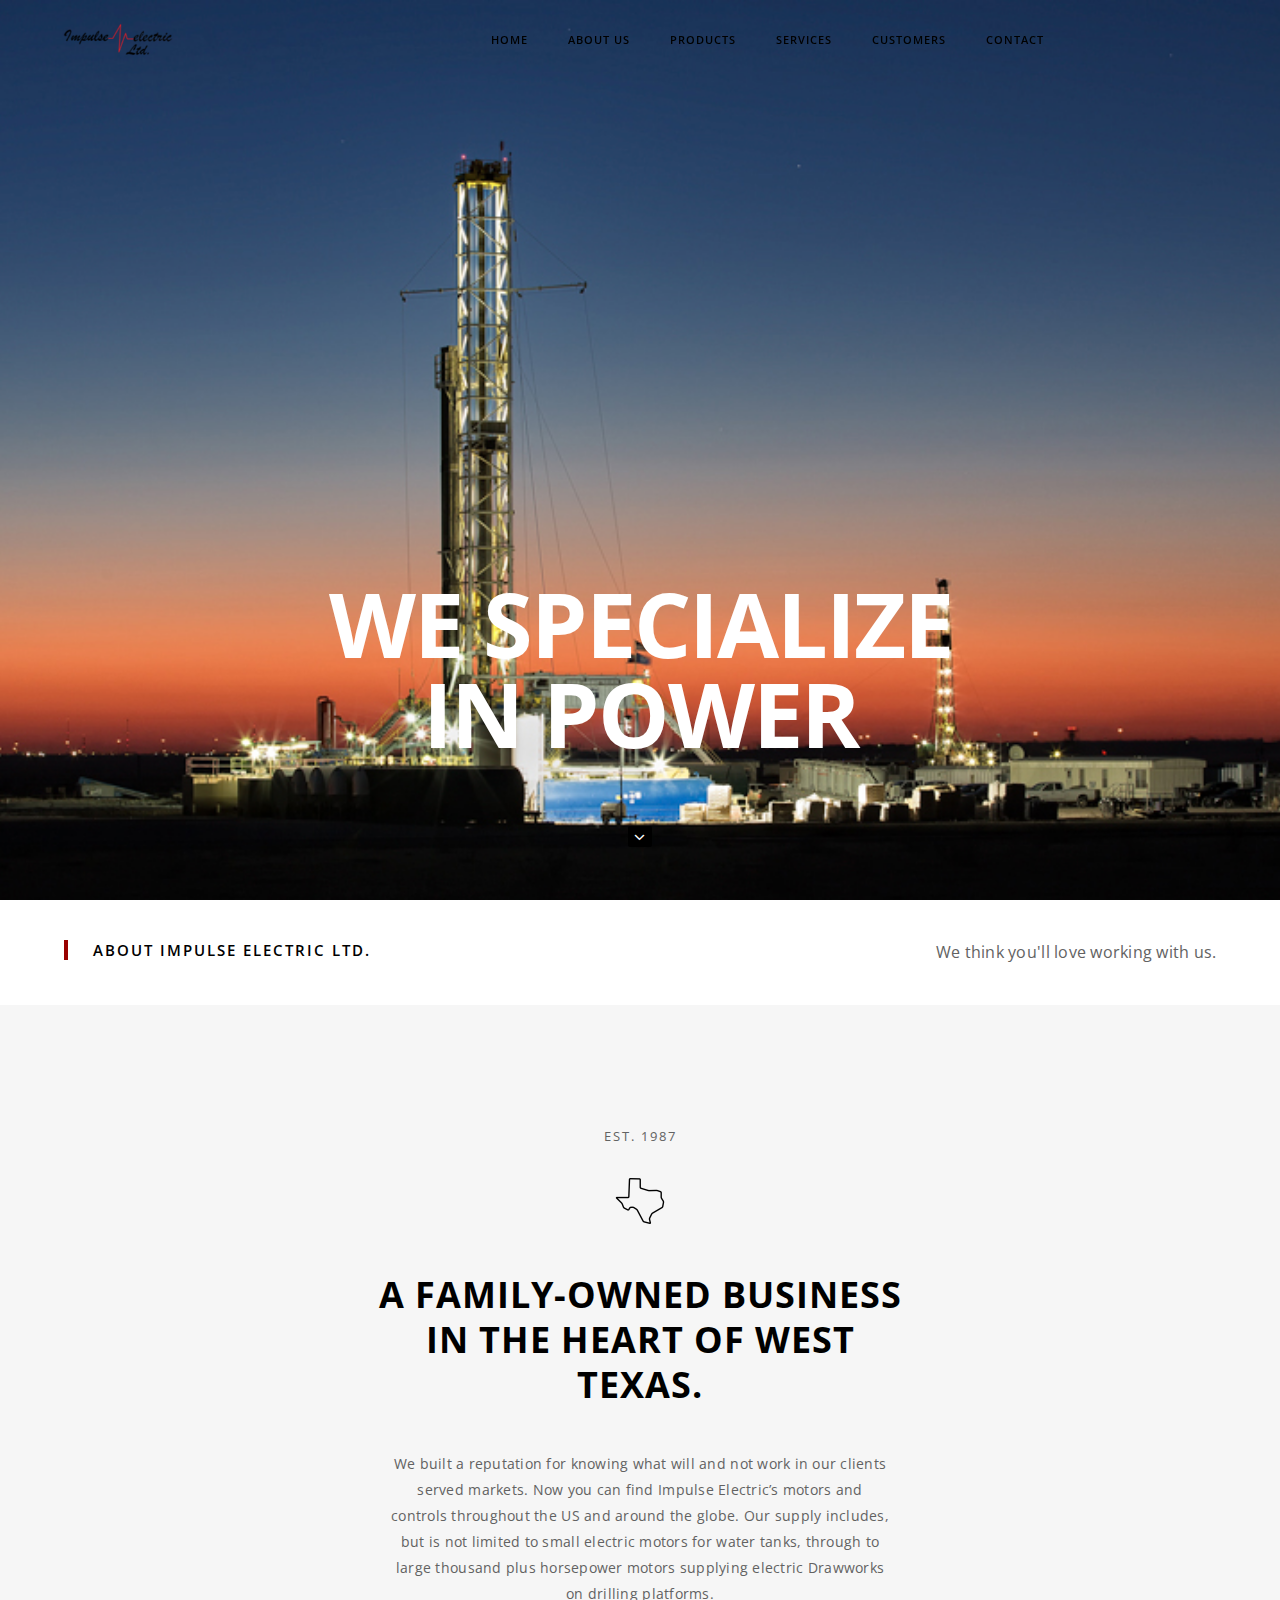
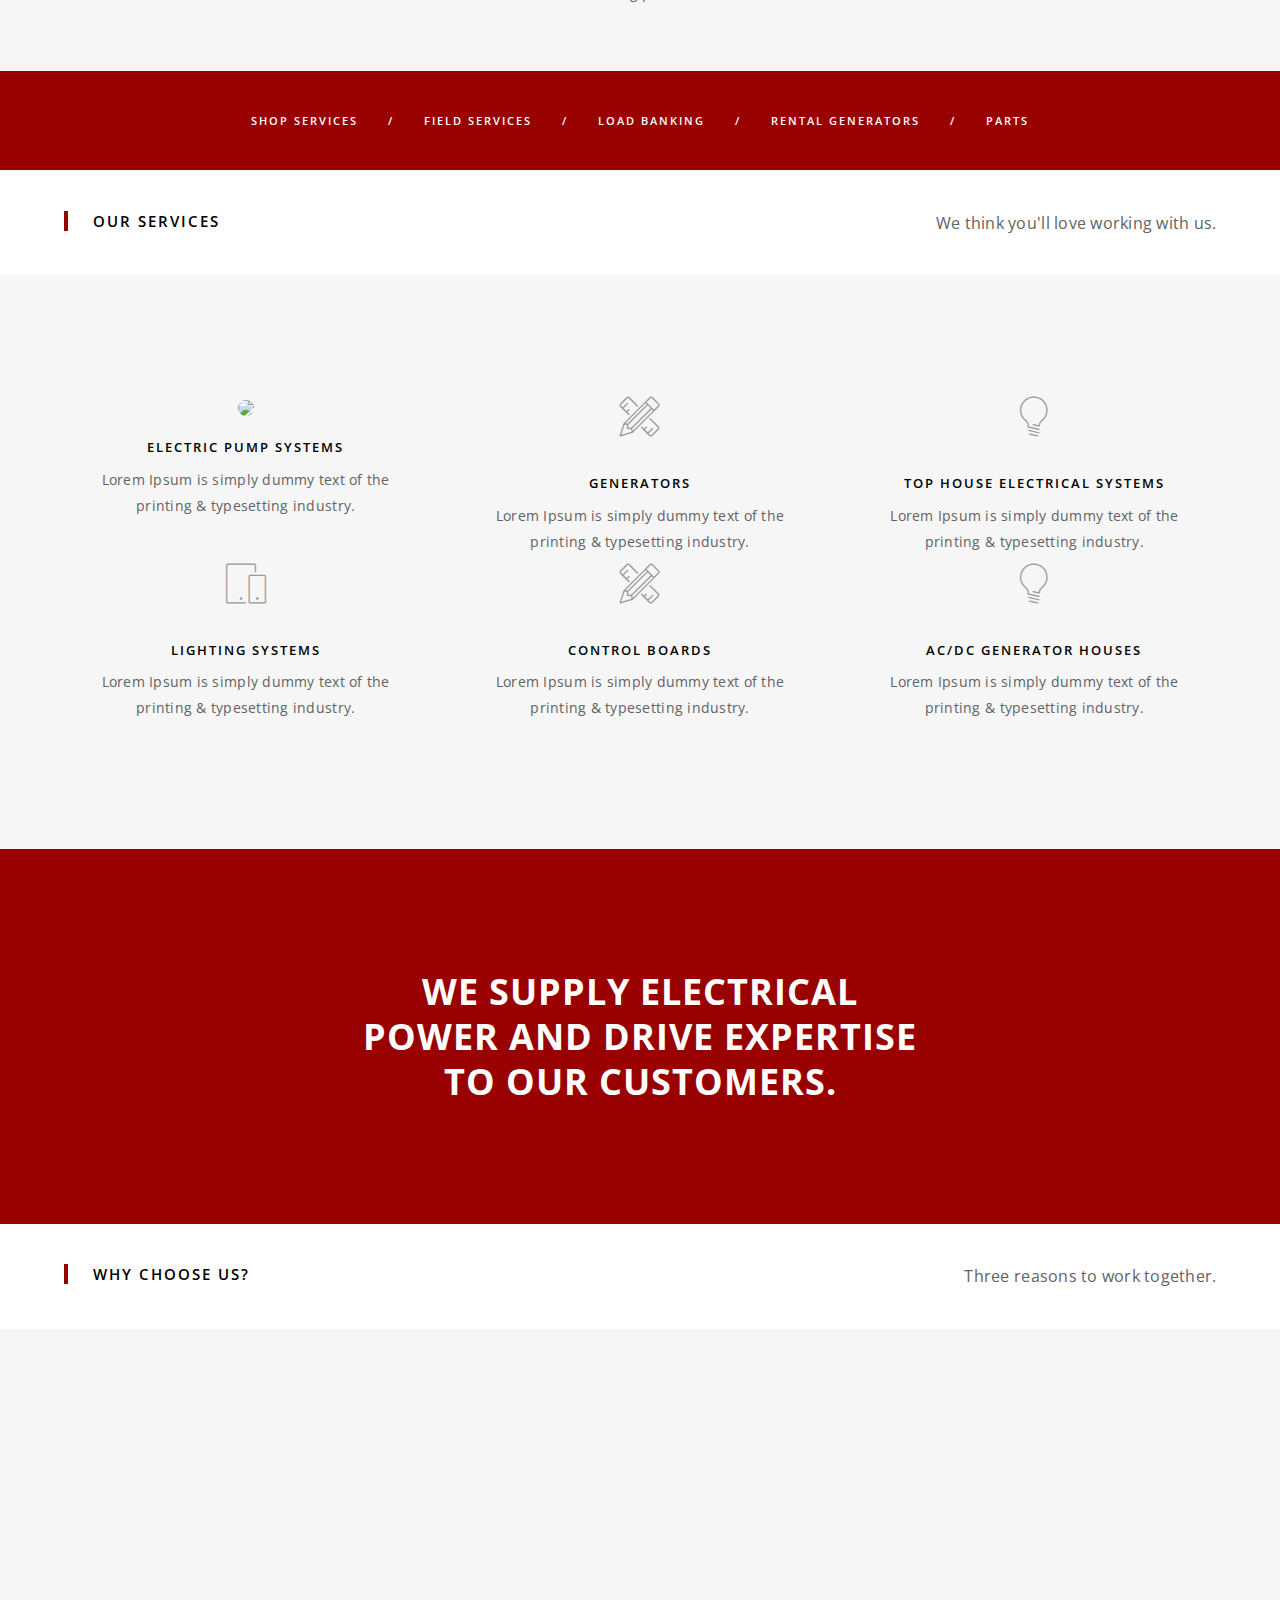
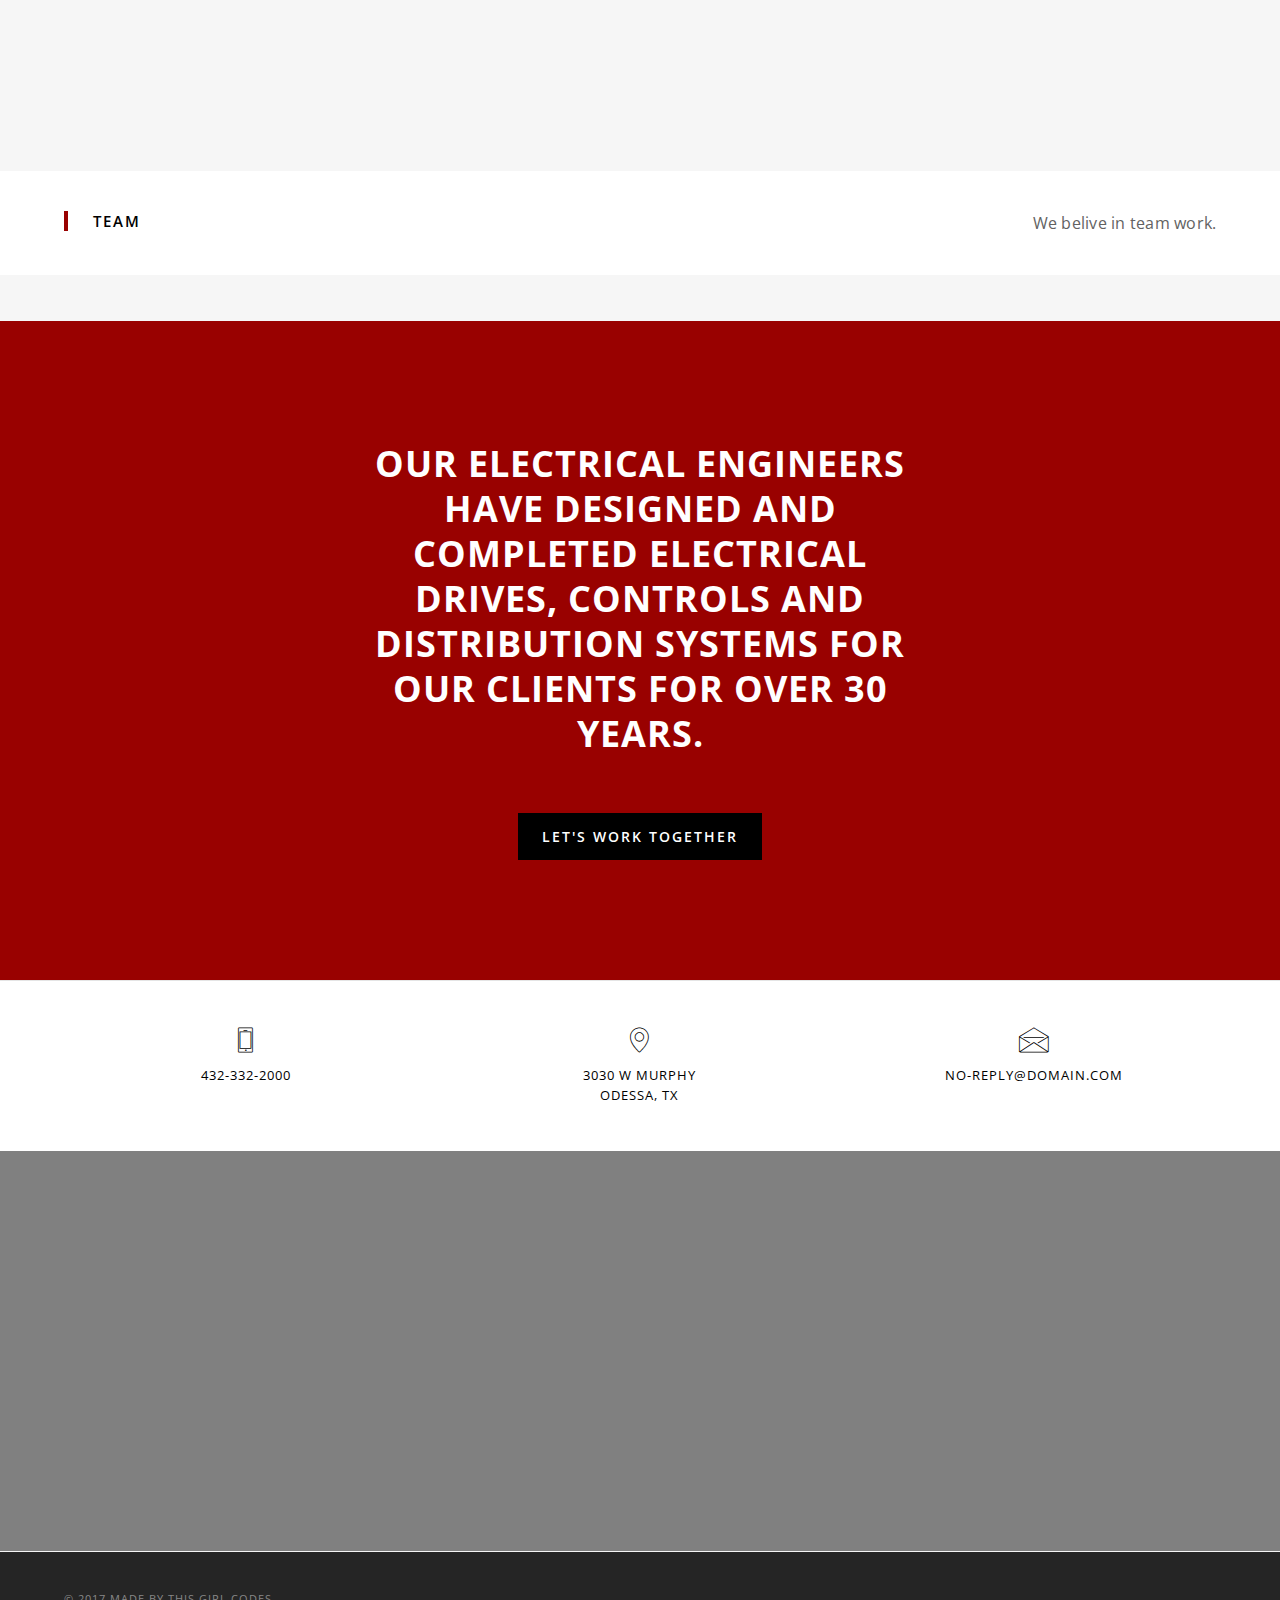
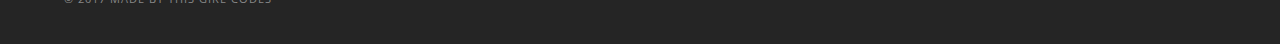
==== commit 71e8f823: "Front page and customers page" ====
--- a/index.html
+++ b/index.html
@@ -2,10 +2,10 @@
 <html class="no-js" lang="en">
     <head>
         <title>Impulse Electric LTD</title>
-        <meta name="description" content="H-Code - A premium portfolio template from ThemeZaa">
+        <meta name="description" content="">
         <meta name="keywords" content="">
         <meta charset="utf-8">
-        <meta name="author" content="ThemeZaa">
+        <meta name="author" content="This Girl Codes">
         <meta name="viewport" content="width=device-width,initial-scale=1.0,maximum-scale=1" />
         <!-- favicon -->
         <link rel="shortcut icon" href="images/favicon.png">
@@ -43,32 +43,18 @@
         <!--[if IE]>
             <script src="js/html5shiv.js"></script>
         <![endif]-->
+        <link rel="stylesheet" type="text/css" href="/navbar.html">
     </head>
     <body>
-        <!-- navigation panel -->
-        <nav class="navbar navbar-default navbar-fixed-top nav-transparent overlay-nav sticky-nav nav-border-bottom" role="navigation">
+    <!-- navigation panel -->
+        <nav class="navbar navbar-default navbar-fixed-top nav-transparent overlay-nav sticky-nav nav-white nav-border-bottom" role="navigation">
             <div class="container">
                 <div class="row">
                     <!-- logo -->
                     <div class="col-md-2 pull-left"><a class="logo-light" href="index.html"><img alt="" src="images/impulselogo.png" class="logo" /></a><a class="logo-dark" href="index.html"><img alt="" src="images/impulselogo.png" class="logo" /></a></div>
                     <!-- end logo -->
                     <!-- search and cart  -->
-                    <div class="col-md-2 no-padding-left search-cart-header pull-right">
-                        <div id="top-search">
-                            <!-- nav search -->
-                            <a href="#search-header" class="header-search-form"><i class="fa fa-search search-button"></i></a>
-                            <!-- end nav search -->
-                        </div>
-                        <!-- search input-->
-                        <form id="search-header" method="post" action="#" name="search-header" class="mfp-hide search-form-result">
-                            <div class="search-form position-relative">
-                                <button type="submit" class="fa fa-search close-search search-button"></button>
-                                <input type="text" name="search" class="search-input" placeholder="Enter your keywords..." autocomplete="off">
-                            </div>
-                        </form>
-                        <!-- end search input -->
-                       
-                    </div>
+                  
                     <!-- end search and cart  -->
                     <!-- toggle navigation -->
                     <div class="navbar-header col-sm-8 col-xs-2 pull-right">
@@ -83,493 +69,40 @@
                                 <li class="dropdown panel">
                                     <a href="#collapse1" class="dropdown-toggle collapsed" data-toggle="collapse" data-parent="#accordion" data-hover="dropdown">Home <i class="fa fa-angle-down"></i></a>
                                     <!-- sub menu -->
-                                    <ul id="collapse1" class="dropdown-menu mega-menu panel-collapse collapse mega-menu-full">
-                                        <!-- sub menu column  -->
-                                        <li class="mega-menu-column col-sm-3">
-                                            <!-- sub menu item  -->
-                                            <ul>
-                                                <li class="dropdown-header">Pre Made Homepage</li>
-                                                <li><a href="index.html">Home main</a></li>
-                                                <li><a href="home-fashion.html">Home fashion</a></li>
-                                                <li><a href="home-architecture.html">Home architecture</a></li>
-                                                <li><a href="home-spa.html">Home spa</a></li>
-                                                <li><a href="home-agency.html">Home agency</a></li>
-                                                <li><a href="home-restaurant.html">Home restaurant</a></li>
-                                                <li><a href="home-travel-agency.html">Home travel agency</a></li>
-                                                <li><a href="home-corporate.html">Home corporate</a></li>
-                                                <li><a href="home-photography.html">Home photography</a></li>
-
-                                                <li><a href="home-shop.html">Home shop</a></li>
-                                                <li><a href="home-blog.html">Home blog</a></li>
-                                                <li><a href="home-blog-grid.html">Home blog grid</a></li>
-                                            </ul>
-                                            <!-- end sub menu item  -->
-                                        </li>
-                                        <!-- sub menu column end -->
-                                        <!-- sub menu column -->
-                                        <li class="mega-menu-column col-sm-3">
-                                            <!-- sub menu item  -->
-                                            <ul>
-                                                <li class="dropdown-header">Other</li>
-                                                <li><a href="home-masonry-portfolio.html">Home - masonry portfolio</a></li>
-                                                <li><a href="home-background-slider.html">Home - background slider</a></li>
-                                                <li><a href="home-full-screen-video.html">Home - full screen video</a></li>
-                                                <li><a href="home-half-screen-video.html">Home - half screen video</a></li>
-                                                <li><a href="home-text-rotator.html">Home - text rotator</a></li>
-                                                <li><a href="home-countdown-timer.html">Home - coming soon</a></li>
-                                                <li><a href="home-countdown-timer-animation.html">Home - coming soon (Animation) <span class="menu-new">new</span></a></li>
-                                                <li><a href="home-countdown-timer-video.html">Home - coming soon (video)</a></li>
-                                                <li><a href="home-full-width-image.html">Home - full width image</a></li>
-                                                <li><a href="home-gradient-with-image.html">Home - gradient with image</a></li>
-                                            </ul>
-                                            <!-- end sub menu item  -->
-                                        </li>
-                                        <!-- end sub menu column  -->
-                                        <!-- sub menu column  -->
-                                        <li class="mega-menu-column col-sm-3">
-                                            <!-- sub menu item  -->
-                                            <ul>
-                                                <li class="dropdown-header">Parallax Image / Typography</li>
-                                                <li><a href="home-parallax1.html">Parallax Image - option 1 </a></li>
-                                                <li><a href="home-parallax2.html">Parallax Image - option 2</a></li>
-                                                <li><a href="home-parallax3.html">Parallax Image - option 3 </a></li>
-                                                <li><a href="home-parallax4.html">Parallax Image - option 4</a></li>
-                                                <li><a href="home-parallax5.html">Parallax Image - option 5</a></li>
-                                                <li><a href="home-parallax.html">Full parallax home page</a></li>
-                                            </ul>
-                                            <!-- end sub menu item  -->
-                                            <!-- sub menu item  -->
-                                            <ul>
-                                                <li class="dropdown-header">Carousel slider</li>
-                                                <li><a href="home-slider-bootstrap.html">Bootstrap slider - full screen</a></li>
-                                                <li><a href="home-slider-revolution1.html">Revolution slider - full screen</a></li>
-                                                <li><a href="home-slider-revolution2.html">Revolution slider - half screen</a></li>
-                                                <li><a href="home-slider-owl1.html">owl slider - full screen</a></li>
-                                                <li><a href="home-slider-owl2.html">owl slider - half screen</a></li>
-                                            </ul>
-                                            <!-- end sub menu item  -->
-                                        </li>
-                                        <!-- end sub menu column  -->
-                                        <!-- sub menu column  -->
-                                        <li class="mega-menu-column col-sm-3">
-                                            <!-- sub menu item  -->
-                                            <ul>
-                                                <li class="dropdown-header">Creative Intro Pages</li>
-                                                <li><a href="intro-fashion.html">Fashion Intro</a></li>
-                                                <li><a href="intro-restaurant.html">Restaurant Intro</a></li>
-                                                <li><a href="intro-travel.html">Travel Intro</a></li>
-                                                <li><a href="intro-travel2.html">Travel Intro - V2</a></li>
-                                                <li><a href="intro-agency.html">Agency Intro</a></li>
-                                                <li><a href="intro-agency2.html">Agency Intro - V2</a></li>
-                                                <li><a href="intro-product.html">Product Intro</a></li>
-                                            </ul>
-                                            <!-- end sub menu item  -->
-                                        </li>
-                                        <!-- end sub menu column  -->
-                                    </ul>
-                                    <!-- end sub menu -->
+                                    
                                 </li>
                                 <!-- end menu item -->
                                 <!-- menu item -->
                                 <li class="dropdown panel">
-                                    <a href="#collapse2" class="dropdown-toggle collapsed" data-toggle="collapse" data-parent="#accordion" data-hover="dropdown">One Page <i class="fa fa-angle-down"></i></a>
-                                    <!-- sub menu -->
-                                    <ul id="collapse2" class="dropdown-menu mega-menu panel-collapse collapse mega-menu-full">
-                                        <li class="mega-menu-column col-sm-3">
-                                            <!-- sub menu item  -->
-                                            <ul>
-                                                <li class="dropdown-header">Pre Made Homepage</li>
-                                                <li><a href="onepage-bootstrap-slider.html">Home main</a></li>
-                                                <li><a href="onepage-fashion.html">Home fashion</a></li>
-                                                <li><a href="onepage-architecture.html">Home architecture</a></li>
-                                                <li><a href="onepage-spa.html">Home spa</a></li>
-                                                <li><a href="onepage-agency.html">Home agency</a></li>
-                                                <li><a href="onepage-agency-option2.html">Home agency - option 2 <span class="menu-new">new</span></a></li>
-                                                <li><a href="onepage-restaurant.html">Home restaurant</a></li>
-                                                <li><a href="onepage-travel-agency.html">Home travel agency</a></li>
-                                                <li><a href="onepage-corporate.html">Home corporate</a></li>
-                                                <li><a href="onepage-personal.html">Home personal</a></li>
-                                                <li><a href="onepage-wedding.html">Home wedding</a></li>
-                                                <li><a href="onepage-landing.html">Landing page</a></li>
-                                            </ul>
-                                            <!-- end sub menu item  -->
-                                        </li>
-                                        <li class="mega-menu-column col-sm-3">
-                                            <!-- sub menu item  -->
-                                            <ul>
-                                                <li class="dropdown-header">Parallax Image / Typography</li>
-                                                <li><a href="onepage-parallax1.html">Parallax Image - option 1 </a></li>
-                                                <li><a href="onepage-parallax2.html">Parallax Image - option 2</a></li>
-                                                <li><a href="onepage-parallax3.html">Parallax Image - option 3 </a></li>
-                                                <li><a href="onepage-parallax4.html">Parallax Image - option 4</a></li>
-                                                <li><a href="onepage-parallax5.html">Parallax Image - option 5</a></li>
-                                            </ul>
-                                            <!-- end sub menu item  -->
-                                        </li>
-                                        <li class="mega-menu-column col-sm-3">
-                                            <!-- sub menu item  -->
-                                            <ul>
-                                                <li class="dropdown-header">Other</li>
-                                                <li><a href="onepage-masonry-portfolio.html">Home - masonry portfolio</a></li>
-                                                <li><a href="onepage-background-slider.html">Home - background slider</a></li>
-                                                <li><a href="onepage-full-screen-video.html">Home - full screen video</a></li>
-                                                <li><a href="onepage-text-rotator.html">Home - text rotator</a></li>
-                                                <li><a href="onepage-full-width-image.html">Home - full width image</a></li>
-                                            </ul>
-                                            <!-- end sub menu item  -->
-                                        </li>
-                                        <li class="mega-menu-column col-sm-3">
-                                            <!-- sub menu item  -->
-                                            <ul>
-                                                <li class="dropdown-header">Carousel slider</li>
-                                                <li><a href="onepage-bootstrap-slider.html">Bootstrap slider - full screen</a></li>
-                                                <li><a href="onepage-slider-revolution1.html">Revolution slider - full screen</a></li>
-                                                <li><a href="onepage-slider-revolution2.html">Revolution slider - half screen</a></li>
-                                                <li><a href="onepage-slider-owl1.html">owl slider - full screen</a></li>
-                                                <li><a href="onepage-slider-owl2.html">owl slider - half screen</a></li>
-                                            </ul>
-                                            <!-- end sub menu item  -->
-                                        </li>
-                                    </ul>
-                                    <!-- end sub menu -->
+                                    <a href="#collapse2" class="dropdown-toggle collapsed" data-toggle="collapse" data-parent="#accordion" data-hover="dropdown">About Us <i class="fa fa-angle-down"></i></a>
+                                    
                                 </li>
                                 <!-- end menu item -->
                                 <!-- menu item -->
                                 <li class="dropdown panel">
-                                    <a href="#collapse5" class="dropdown-toggle collapsed" data-toggle="collapse" data-parent="#accordion" data-hover="dropdown">Portfolio <i class="fa fa-angle-down"></i></a>
-                                    <!-- sub menu -->
-                                    <ul id="collapse5" class="dropdown-menu mega-menu panel-collapse collapse mega-menu-full">
-                                        <li class="mega-menu-column col-sm-3">
-                                            <!-- sub menu item  -->
-                                            <ul>
-                                                <li class="dropdown-header">Grid</li>
-                                                <li><a href="portfolio-grid-2columns.html">2 Columns</a></li>
-                                                <li><a href="portfolio-grid-3columns.html">3 Columns</a></li>
-                                                <li><a href="portfolio-grid-4columns.html">4 Columns</a></li>
-                                                <li><a href="portfolio-grid-5columns.html">5 Columns</a></li>
-                                            </ul>
-                                            <!-- end sub menu item  -->
-                                            <!-- sub menu item  -->
-                                            <ul>
-                                                <li class="dropdown-header">Grid - Gutter</li>
-                                                <li><a href="portfolio-grid-gutter-2columns.html">2 Columns</a></li>
-                                                <li><a href="portfolio-grid-gutter-3columns.html">3 Columns</a></li>
-                                                <li><a href="portfolio-grid-gutter-4columns.html">4 Columns</a></li>
-                                                <li><a href="portfolio-grid-gutter-5columns.html">5 Columns</a></li>
-                                            </ul>
-                                            <!-- end sub menu item  -->
-                                            <!-- sub menu item  -->
-                                            <ul>
-                                                <li class="dropdown-header">Grid with Title</li>
-                                                <li><a href="portfolio-grid-with-title-2columns.html">2 Columns</a></li>
-                                                <li><a href="portfolio-grid-with-title-3columns.html">3 Columns</a></li>
-                                                <li><a href="portfolio-grid-with-title-4columns.html">4 Columns</a></li>
-                                                <li><a href="portfolio-grid-with-title-5columns.html">5 Columns</a></li>
-                                            </ul>
-                                            <!-- end sub menu item  -->
-                                        </li>
-                                        <li class="mega-menu-column col-sm-3">
-                                            <!-- sub menu item  -->
-                                            <ul>
-                                                <li class="dropdown-header">Wide</li>
-                                                <li><a href="portfolio-wide-2columns.html">2 Columns</a></li>
-                                                <li><a href="portfolio-wide-3columns.html">3 Columns</a></li>
-                                                <li><a href="portfolio-wide-4columns.html">4 Columns</a></li>
-                                                <li><a href="portfolio-wide-5columns.html">5 Columns</a></li>
-                                            </ul>
-                                            <!-- end sub menu item  -->
-                                            <!-- sub menu item  -->
-                                            <ul>
-                                                <li class="dropdown-header">Wide - Gutter</li>
-                                                <li><a href="portfolio-wide-gutter-2columns.html">2 Columns</a></li>
-                                                <li><a href="portfolio-wide-gutter-3columns.html">3 Columns</a></li>
-                                                <li><a href="portfolio-wide-gutter-4columns.html">4 Columns</a></li>
-                                                <li><a href="portfolio-wide-gutter-5columns.html">5 Columns</a></li>
-                                            </ul>
-                                            <!-- end sub menu item  -->
-                                            <!-- sub menu item  -->
-                                            <ul>
-                                                <li class="dropdown-header">Wide with Title</li>
-                                                <li><a href="portfolio-wide-with-title-2columns.html">2 Columns</a></li>
-                                                <li><a href="portfolio-wide-with-title-gutter-3columns.html">3 Columns</a></li>
-                                                <li><a href="portfolio-wide-with-title-gutter-4columns.html">4 Columns</a></li>
-                                                <li><a href="portfolio-wide-with-title-gutter-5columns.html">5 Columns</a></li>
-                                            </ul>
-                                            <!-- sub menu item  -->
-                                        </li>
-                                        <li class="mega-menu-column col-sm-3">
-                                            <!-- sub menu item  -->
-                                            <ul>
-                                                <li class="dropdown-header">Masonry</li>
-                                                <li><a href="portfolio-masonry-2columns.html">2 Columns</a></li>
-                                                <li><a href="portfolio-masonry-3columns.html">3 Columns</a></li>
-                                                <li><a href="portfolio-masonry-4columns.html">4 Columns</a></li>
-                                                <li><a href="portfolio-masonry-5columns.html">5 Columns</a></li>
-                                            </ul>
-                                            <!-- end sub menu item  -->
-                                            <!-- sub menu item  -->
-                                            <ul>
-                                                <li class="dropdown-header">Other</li>
-                                                <li><a href="portfolio-parallax.html">Parallax</a></li>
-                                                <li><a href="portfolio-short-description.html">With Short Description</a></li>
-                                                <li><a href="portfolio-lightbox.html">Portfolio lightbox</a></li>
-                                            </ul>
-                                            <!-- end sub menu item  -->
-                                        </li>
-                                        <li class="mega-menu-column col-sm-3">
-                                            <!-- sub menu item  -->
-                                            <ul>
-                                                <li class="dropdown-header">Single Project Page</li>
-                                                <li><a href="single-project-page1.html">Single Project Page 1</a></li>
-                                                <li><a href="single-project-page2.html">Single Project Page 2</a></li>
-                                                <li><a href="single-project-page3.html">Single Project Page 3</a></li>
-                                                <li><a href="single-project-page4.html">Single Project Page 4</a></li>
-                                                <li><a href="single-project-page5.html">Single Project Page 5</a></li>
-                                            </ul>
-                                            <!-- end sub menu item  -->
-                                            <!-- sub menu item  -->
-                                            <ul>
-                                                <li class="dropdown-header">Ajax - Project Page</li>
-                                                <li><a href="onepage-single-project-page1.html" class="simple-ajax-popup-align-top">Single Project Page 1</a></li>
-                                                <li><a href="onepage-single-project-page2.html" class="simple-ajax-popup-align-top">Single Project Page 2</a></li>
-                                                <li><a href="onepage-single-project-page3.html" class="simple-ajax-popup-align-top">Single Project Page 3</a></li>
-                                                <li><a href="onepage-single-project-page4.html" class="simple-ajax-popup-align-top">Single Project Page 4</a></li>
-                                                <li><a href="onepage-single-project-page5.html" class="simple-ajax-popup-align-top">Single Project Page 5</a></li>
-                                            </ul>
-                                            <!-- end sub menu item  -->
-                                        </li>
-                                    </ul>
-                                    <!-- end sub menu -->
+                                    <a href="#collapse5" class="dropdown-toggle collapsed" data-toggle="collapse" data-parent="#accordion" data-hover="dropdown">Products <i class="fa fa-angle-down"></i></a>
+                                    
                                 </li>
                                 <!-- end menu item -->
                                 <!-- menu item -->
                                 <li class="dropdown panel">
-                                    <a href="#collapse4" class="dropdown-toggle collapsed" data-toggle="collapse" data-parent="#accordion" data-hover="dropdown">Pages <i class="fa fa-angle-down"></i></a>
-                                    <!-- sub menu -->
-                                    <ul id="collapse4" class="dropdown-menu mega-menu panel-collapse collapse mega-menu-full">
-                                        <!-- sub menu column  -->
-                                        <li class="mega-menu-column col-sm-3">
-                                            <!-- sub menu item  -->
-                                            <ul>
-                                                <li class="dropdown-header">Introduction</li>
-                                                <li><a href="about-us.html">About Us</a></li>
-                                                <li><a href="about-us-option2.html">About Us - Option 2 <span class="menu-new">new</span></a></li>
-                                                <li><a href="team-members.html">Team Members</a></li>
-                                                <li><a href="testimonials.html">Testimonials</a></li>
-                                                <li><a href="our-clients.html">Our Clients</a></li>
-                                                <li><a href="careers.html">Careers</a></li>
-                                                <li><a href="contact-us.html">Contact Us</a></li>
-                                                <li><a href="sitemap.html">Sitemap</a></li>
-                                            </ul>
-                                            <!-- end sub menu item  -->
-                                        </li>
-                                        <!-- end sub menu column  -->
-                                        <!-- sub menu column  -->
-                                        <li class="mega-menu-column col-sm-3">
-                                            <!-- sub menu item  -->
-                                            <ul>
-                                                <li class="dropdown-header">Utility</li>
-                                                <li><a href="services.html">Services</a></li>
-                                                <li><a href="faq.html">FAQ'S</a></li>
-                                                <li><a href="login.html">Login</a></li>
-                                                <li><a href="register.html">Register</a></li>
-                                                <li><a href="404.html">Not Found (404)</a></li>
-                                                <li><a href="maintenance.html">Maintenance Page</a></li>
-                                                <li><a href="home-countdown-timer.html">Under Construction</a></li>
-                                            </ul>
-                                            <!-- end sub menu item  -->
-                                        </li>
-                                        <!-- end sub menu column  -->
-                                        <!-- sub menu column  -->
-                                        <li class="mega-menu-column col-sm-3">
-                                            <!-- sub menu item  -->
-                                            <ul>
-                                                <li class="dropdown-header">Page Layout</li>
-                                                <li><a href="page-full-width.html">Full Width</a></li>
-                                                <li><a href="page-full-width-wide.html">Full Width - Wide</a></li>
-                                                <li><a href="page-left-sidebar.html">Left Sidebar</a></li>
-                                                <li><a href="page-right-sidebar.html">Right Sidebar</a></li>
-                                                <li><a href="page-both-sidebar.html">Both Sidebar</a></li>
-                                            </ul>
-                                            <!-- end sub menu item  -->
-                                        </li>
-                                        <!-- end sub menu column  -->
-                                        <!-- sub menu column  -->
-                                        <li class="mega-menu-column col-sm-3">
-                                            <!-- sub menu item  -->
-                                            <ul>
-                                                <li class="dropdown-header">Gallery</li>
-                                                <li><a href="gallery-1columns.html">1 Columns</a></li>
-                                                <li><a href="gallery-2columns.html">2 Columns</a></li>
-                                                <li><a href="gallery-3columns.html">3 Columns</a></li>
-                                                <li><a href="gallery-4columns.html">4 Columns</a></li>
-
-                                                <li><a href="gallery-6columns.html">6 Columns</a></li>
-                                            </ul>
-                                            <!-- end sub menu item  -->
-                                        </li>
-                                        <!-- end sub menu column  -->
-                                    </ul>
-                                    <!-- end sub menu -->
+                                    <a href="#collapse4" class="dropdown-toggle collapsed" data-toggle="collapse" data-parent="#accordion" data-hover="dropdown">Services <i class="fa fa-angle-down"></i></a>
+                                   
                                 </li>
                                 <!-- end menu item -->
                                 <!-- menu item -->
                                 <li class="dropdown panel">
-                                    <a href="#collapse3" class="dropdown-toggle collapsed" data-toggle="collapse" data-parent="#accordion" data-hover="dropdown">Elements<i class="fa fa-angle-down"></i></a>
-                                    <!-- sub menu -->
-                                    <ul id="collapse3" class="dropdown-menu mega-menu panel-collapse collapse mega-menu-full">
-                                        <li class="mega-menu-column col-sm-3">
-                                            <!-- sub menu item  -->
-                                            <ul>
-                                                <li class="dropdown-header">Slider</li>
-                                                <li><a href="slider-bootstrap.html">Bootstrap</a></li>
-                                                <li><a href="slider-revolution.html">Revolution</a></li>
-                                                <li><a href="slider-owl.html">Owl</a></li>
-                                            </ul>
-                                            <!-- end sub menu item  -->
-                                            <!-- sub menu item  -->
-                                            <ul>
-                                                <li class="dropdown-header">Header</li>
-                                                <li><a href="header-light.html">Light Version</a></li>
-                                                <li><a href="header-light-without-cart-search.html">Light Version - Option 2 <span class="menu-new">new</span></a></li>
-                                                <li><a href="header-dark.html">Dark Version</a></li>
-                                                <li><a href="header-transparent-dark.html">Transparent Version - Dark</a></li>
-                                                <li><a href="header-transparent-light.html">Transparent Version - Light</a></li>
-                                                <li><a href="header-static-sticky.html">Static Sticky</a></li>
-                                                <li><a href="onepage-hamburger.html">Hamburger Menu <span class="menu-new">new</span></a></li>
-                                                <li><a href="onepage-hamburger-option2.html">Hamburger Menu - Option 2 <span class="menu-new">new</span></a></li>
-                                                <li><a href="onepage-agency-option2.html">Hamburger Menu - Option 3 <span class="menu-new">new</span></a></li>
-                                            </ul>
-                                            <!-- end sub menu item  -->
-                                        </li>
-                                        <li class="mega-menu-column col-sm-3">
-                                            <!-- sub menu item  -->
-                                            <ul>
-                                                <li class="dropdown-header">Page Titles</li>
-                                                <li><a href="page-title-white.html">Title white</a></li>
-                                                <li><a href="page-title-gray.html">Title gray</a></li>
-                                                <li><a href="page-title-dark-gray.html">Title dark gray</a></li>
-                                                <li><a href="page-title-black.html">Title black</a></li>
-                                                <li><a href="page-title-with-image.html">Title with image</a></li>
-                                                <li><a href="page-title-large.html">Title large</a></li>
-                                                <li><a href="page-title-small-white.html">Title small white</a></li>
-                                                <li><a href="page-title-small-gray.html">Title small gray</a></li>
-                                                <li><a href="page-title-small-dark-gary.html">Title small dark gray</a></li>
-                                                <li><a href="page-title-small-black.html">Title small black</a></li>
-                                                <li><a href="page-title-center-align.html">Title center align</a></li>
-                                            </ul>
-                                            <!-- end sub menu item  -->
-                                        </li>
-
-                                        <li class="mega-menu-column col-sm-3">
-                                            <!-- sub menu item  -->
-                                            <ul>
-                                                <li class="dropdown-header">Other</li>
-                                                <li><a href="accordions.html"><i class="fa fa-plus-square"></i>Accordions</a></li>
-                                                <li><a href="progress-bar.html"><i class="fa fa-tasks"></i>Progress Bar</a></li>
-                                                <li><a href="buttons.html"><i class="fa fa-link"></i>Buttons</a></li>
-                                                <li><a href="features-box.html"><i class="fa fa-th-large"></i>Features Box</a></li>
-                                                <li><a href="form.html"><i class="fa fa-align-justify"></i>Form</a></li>
-                                                <li><a href="grid.html"><i class="fa fa-th"></i>Grid</a></li>
-                                                <li><a href="icons-et-line.html"><i class="fa fa-star-o"></i>Icons Et-line</a></li>
-                                                <li><a href="icons-font-awesome.html"><i class="fa fa-star"></i>Icons Font Awesome</a></li>
-                                                <li><a href="alert-massage.html"><i class="fa fa-comment"></i>Alert massage</a></li>
-                                                <li><a href="tabs.html"><i class="fa fa-outdent"></i>Tabs</a></li>
-                                                <li><a href="typography.html"><i class="fa fa-font"></i>Typography</a></li>
-                                                <li><a href="video-sound.html"><i class="fa fa-video-camera"></i>Video / Sound</a></li>
-                                                <li><a href="counter-and-skills.html"><i class="fa fa-circle-o-notch"></i>Counter and Skills</a></li>
-                                            </ul>
-                                            <!-- end sub menu item  -->
-                                        </li>
-                                        <li class="mega-menu-column col-sm-3">
-                                            <!-- sub menu item  -->
-                                            <ul>
-                                                <li class="dropdown-header">Image Gallery</li>
-                                                <li><a href="single-image-lightbox.html">Single Image Lightbox</a></li>
-                                                <li><a href="lightbox-gallery.html">Lightbox Gallery</a></li>
-                                                <li><a href="zoom-gallery.html">Zoom gallery</a></li>
-                                                <li><a href="popup-with-form.html">Popup with Form</a></li>
-                                                <li><a href="modal-popup.html">Modal Popup</a></li>
-                                                <li><a href="open-youtube-video.html">Open YouTube Video</a></li>
-                                                <li><a href="open-vimeo-video.html">Open Vimeo Video</a></li>
-                                                <li><a href="open-google-map.html">Open Google Map</a></li>
-                                            </ul>
-                                            <!-- end sub menu item  -->
-                                        </li>
-                                    </ul>
-                                    <!-- end sub menu -->
+                                    <a href="#collapse3" class="dropdown-toggle collapsed" data-toggle="collapse" data-parent="#accordion" data-hover="dropdown">Customers<i class="fa fa-angle-down"></i></a>
+                                   
                                 </li>
                                 <!-- end menu item -->
                                 <!-- menu item -->
                                 <li class="dropdown panel">
-                                    <a href="#collapse6" class="dropdown-toggle collapsed" data-toggle="collapse" data-parent="#accordion" data-hover="dropdown">Blog <i class="fa fa-angle-down"></i></a>
-                                    <!-- sub menu -->
-                                    <ul id="collapse6" class="dropdown-menu panel-collapse collapse mega-menu-full" role="menu">
-                                        <li class="mega-menu-column col-sm-3">
-                                            <!-- sub menu item  -->
-                                            <ul>
-                                                <li class="dropdown-header">Grid</li>
-                                                <li><a href="blog-grid-2columns.html">2 Columns</a></li>
-                                                <li><a href="blog-grid-3columns.html">3 Columns</a></li>
-                                                <li><a href="blog-grid-4columns.html">4 Columns</a></li>
-                                                <li><a href="blog-grid-full-width.html">Full width</a></li>
-                                            </ul>
-                                            <!-- end sub menu item  -->
-                                        </li>
-                                        <li class="mega-menu-column col-sm-3">
-                                            <!-- sub menu item  -->
-                                            <ul>
-                                                <li class="dropdown-header">Masonry</li>
-                                                <li><a href="blog-masonry-2columns.html">2 Columns</a></li>
-                                                <li><a href="blog-masonry-3columns.html">3 Columns</a></li>
-                                                <li><a href="blog-masonry-4columns.html">4 Columns</a></li>
-                                                <li><a href="blog-masonry-full-width.html">Full width</a></li>
-                                            </ul>
-                                            <!-- end sub menu item  -->
-                                        </li>
-                                        <li class="mega-menu-column col-sm-3">
-                                            <!-- sub menu item  -->
-                                            <ul>
-                                                <li class="dropdown-header">Default</li>
-                                                <li><a href="blog-right-sidebar.html">Right sidebar</a></li>
-                                                <li><a href="blog-left-sidebar.html">Left sidebar</a></li>
-                                                <li><a href="blog-full-width.html">Full width</a></li>
-                                            </ul>
-                                            <!-- end sub menu item  -->
-                                        </li>
-                                        <li class="mega-menu-column col-sm-3">
-                                            <!-- sub menu item  -->
-                                            <ul>
-                                                <li class="dropdown-header">Single</li>
-                                                <li><a href="blog-single-right-sidebar.html">Right sidebar</a></li>
-                                                <li><a href="blog-single-left-sidebar.html">Left sidebar</a></li>
-                                                <li><a href="blog-single-full-width.html">Full width</a></li>
-                                                <li><a href="blog-single-full-width-with-image-slider.html">Full width with image slider</a></li>
-                                                <li><a href="blog-single-full-width-with-lightbox-gallery.html">Full width with lightbox gallery</a></li>
-                                            </ul>
-                                            <!-- end sub menu item  -->
-                                        </li>
-                                    </ul>
-                                    <!-- end sub menu -->
+                                    <a href="#collapse6" class="dropdown-toggle collapsed" data-toggle="collapse" data-parent="#accordion" data-hover="dropdown">Contact <i class="fa fa-angle-down"></i></a>
+                                    
                                 </li>
                                 <!-- end menu item -->
-                                <!-- menu item -->
-                                <li class="dropdown panel simple-dropdown">
-                                    <a href="#collapse7" class="dropdown-toggle collapsed" data-toggle="collapse" data-parent="#accordion" data-hover="dropdown">Shop <i class="fa fa-angle-down"></i></a>
-                                    <!-- sub menu single -->
-                                    <!-- sub menu item  -->
-                                    <ul id="collapse7" class="dropdown-menu panel-collapse collapse" role="menu">
-                                        <li class="dropdown-header">For Shopping Cart</li>
-                                        <li><a href="home-shop.html">Shop homepage</a></li>
-                                        <li><a href="shop-with-sidebar.html">Shop with sidebar - grid</a></li><li><a href="shop-with-sidebar-list.html">Shop with sidebar - list</a></li>
-                                        <li><a href="shop-full-width.html">Shop full width</a></li>
-                                        <li><a href="shop-single-product.html">Single product</a></li>
-                                        <li><a href="shop-cart.html">Cart</a></li>
-                                        <li><a href="shop-checkout.html">Checkout</a></li>
-                                    </ul>
-                                    <!-- end sub menu item  -->
-                                    <!-- end sub menu single -->
-                                </li>
+                                
                                 <!-- end menu item -->
                             </ul>
                         </div>
@@ -578,16 +111,18 @@
                 </div>
             </div>
         </nav>
-        <!-- end navigation panel -->
-
         <!-- parallax -->
         <section class="parallax1 parallax-fix full-screen no-padding" >
-            <img class="parallax-background-img" src="images/pumpjack.jpg" alt="" />
+            <img class="parallax-background-img" src="images/pumpjacks.jpg" alt="" />
             <div class="container full-screen position-relative">
                 <div class="slider-typography">
                     <div class="slider-text-middle-main">
                         <div class="slider-text-bottom agency-header">
                            <!--  <img src="images/impulselogo.png" alt=""/> -->
+                         <div>  
+
+                     
+</div>
                             <h1>WE SPECIALIZE <br>IN POWER</h1>
                             <span class="black-text"><!-- Great experiences build great brands. --></span>
                         </div>
@@ -620,6 +155,7 @@
                 <div class="row">
                     <div class="col-md-6 col-sm-10 text-center center-col">
                         <span class="margin-five no-margin-top display-block letter-spacing-2">EST. 1987</span>
+                        <div><span><img class="texasOutline" src="images/texasoutline.png"</span></div><br><br>
                         <h1>A family-owned business in the heart of West Texas.</h1>
                         <p class="text-med width-90 center-col margin-seven no-margin-bottom"> We built a reputation for knowing what will and not work in our clients served markets. Now you can find Impulse Electric’s motors and controls throughout the US and around the globe. Our supply includes, but is not limited to small electric motors for water tanks, through to large thousand plus horsepower motors supplying electric Drawworks on drilling platforms.</p>
                     </div>
@@ -635,38 +171,6 @@
         </section>
         <!-- end section text -->
         <!-- end about us section -->
-        <!-- counter section -->
-        <section id="counter" class="bg-dark-gray">
-            <div class="container">
-                <div class="row">
-                    <!-- counter -->
-                    <div class="col-md-3 col-sm-6 bottom-margin text-center counter-section wow fadeInUp sm-margin-bottom-ten" data-wow-duration="300ms">
-                        <span class="timer counter-number main-font white-text" data-to="312" data-speed="7000"></span>
-                        <span class="counter-title white-text">Pizzas Ordered</span>
-                    </div>
-                    <!-- end counter -->
-                    <!-- counter -->
-                    <div class="col-md-3 col-sm-6 bottom-margin text-center counter-section wow fadeInUp sm-margin-bottom-ten" data-wow-duration="600ms">
-                        <span class="timer counter-number main-font white-text" data-to="512" data-speed="7000"></span>
-                        <span class="counter-title white-text">Happy Clients</span>
-                    </div>
-                    <!-- end counter -->
-                    <!-- counter -->
-                    <div class="col-md-3 col-sm-6 bottom-margin-small text-center counter-section wow fadeInUp xs-margin-bottom-ten" data-wow-duration="900ms">
-                        <span class="timer counter-number main-font white-text" data-to="850" data-speed="7000"></span>
-                        <span class="counter-title white-text">Projects Completed</span>
-                    </div>
-                    <!-- end counter -->
-                    <!-- counter -->
-                    <div class="col-md-3 col-sm-6 text-center counter-section wow fadeInUp" data-wow-duration="1200ms">
-                        <span class="timer counter-number main-font white-text" data-to="980" data-speed="7000"></span>
-                        <span class="counter-title white-text">Comments Reserved</span>
-                    </div>
-                    <!-- end counter -->
-                </div>
-            </div>
-        </section>
-        <!-- end counter section -->
         <!-- services section -->
         <section class="padding-three">
             <div class="container">
@@ -689,7 +193,7 @@
             <div class="container">
                 <div class="row">
                     <div class="col-md-4 col-sm-4 text-center xs-margin-bottom-ten">
-                        <i class="icon-mobile medium-icon"></i>
+                        <img class="img-circle" src="electricPumpSystem">
                         <p class="text-uppercase letter-spacing-2 black-text font-weight-600 margin-five no-margin-bottom">Electric Pump Systems</p>
                         <p class="margin-two text-med width-90 center-col">Lorem Ipsum is simply dummy text of the printing &amp; typesetting industry.</p>
                     </div>
@@ -732,129 +236,12 @@
             <div class="container">
                 <div class="row">
                     <div class="col-md-6 col-sm-10 white-text text-center center-col">
-                        <h1>We create digital experiences for brands.</h1>
-                    </div>
-                </div>
-            </div>
-        </section>
-        <!-- end highlight text section -->
-        <!-- portfolio section -->
-        <section class="padding-three">
-            <div class="container">
-                <div class="row">
-                    <!-- section title -->
-                    <div class="col-lg-4 col-md-3 col-sm-3 xs-margin-bottom-seven">
-                        <span class="text-large letter-spacing-2 black-text font-weight-600 text-uppercase agency-title">Recent Projects</span>
-                    </div>
-                    <!-- end section title -->
-                    <div class="col-lg-8 col-md-9 col-sm-9 text-right">
-                        <ul class="portfolio-filter nav nav-tabs height-auto margin-one no-margin-top xs-margin-bottom-seven">
-                            <li class="nav active"><a href="#" data-filter="*">All</a></li>
-                            <li class="nav"><a href="#" data-filter=".design">Design</a></li>
-                            <li class="nav"><a href="#" data-filter=".graphics">Graphics</a></li>
-                            <li class="nav"><a href="#" data-filter=".branding">Branding</a></li>
-                            <li class="nav"><a href="#" data-filter=".photography">Photography</a></li>
-                        </ul>
-                    </div>
-                </div>
-            </div>
-        </section>
-        <!-- portfolio items -->
-        <section class="no-padding work-3col masonry wide">
-            <div class="container-fluid">
-                <div class="row">
-                    <div class="grid-gallery overflow-hidden" >
-                        <div class="tab-content">
-                            <ul class="grid masonry-items">
-                                <!-- work item ( external page ) -->
-                                <li class="branding design">
-                                    <figure>
-                                        <div class="gallery-img"><a href="single-project-page1.html"><img src="http://placehold.it/800x500" alt=""></a></div>
-                                        <figcaption>
-                                            <i class="icon-attachment"></i>
-                                            <h3>Herbal Beauty Salon</h3>
-                                            <p>External Page</p>
-                                        </figcaption>
-                                    </figure>
-                                </li>
-                                <!-- end work item -->
-                                <!-- work item ( lightbox gallery ) -->
-                                <li class="branding graphics photography lightbox-gallery">
-                                    <figure>
-                                        <div class="gallery-img"><a href="http://placehold.it/1200x800" title=""><img src="http://placehold.it/800x1000" alt=""></a><a href="http://placehold.it/1200x800" title=""></a><a href="http://placehold.it/1200x800" title=""></a></div>
-                                        <figcaption>
-                                            <i class="icon-camera"></i>
-                                            <h3>Tailoring Interior</h3>
-                                            <p>Lightbox gallery</p>
-                                        </figcaption>
-                                    </figure>
-                                </li>
-                                <!-- end work item -->
-                                <!-- work item ( video lightbox )-->
-                                <li class="branding graphics">
-                                    <figure>
-                                        <div class="gallery-img"><a class="popup-vimeo" href="https://player.vimeo.com/video/75976293"><img src="http://placehold.it/800x500" alt=""></a></div>
-                                        <figcaption>
-                                            <i class="icon-video"></i>
-                                            <h3>Pixflow Studio</h3>
-                                            <p>Video lightbox</p>
-                                        </figcaption>
-                                    </figure>
-                                </li>
-                                <!-- end work item -->
-                                <!-- work item ( ajax Popup ) -->
-                                <li class="design photography">
-                                    <figure>
-                                        <div class="gallery-img"><a href="onepage-single-project-page3.html" class="simple-ajax-popup-align-top"><img src="http://placehold.it/800x1000" alt=""></a></div>
-                                        <figcaption>
-                                            <i class="icon-browser"></i>
-                                            <h3>Kaya Skin Care</h3>
-                                            <p>Ajax Popup</p>
-                                        </figcaption>
-                                    </figure>
-                                </li>
-                                <!-- end work item -->
-                                <!-- work item -->
-                                <li class="branding graphics">
-                                    <figure>
-                                        <div class="gallery-img"><a href="single-project-page2.html"><img src="http://placehold.it/800x500" alt=""></a></div>
-                                        <figcaption>
-                                            <h3>Third Eye Glasses</h3>
-                                            <p>Branding &amp; Identity</p>
-                                        </figcaption>
-                                    </figure>
-                                </li>
-                                <!-- end work item -->
-                                <!-- work item -->
-                                <li class="branding design">
-                                    <figure>
-                                        <div class="gallery-img"><a href="single-project-page3.html"><img src="http://placehold.it/800x500" alt=""></a></div>
-                                        <figcaption>
-                                            <h3>Rubber Studio</h3>
-                                            <p>Branding &amp; Identity</p>
-                                        </figcaption>
-                                    </figure>
-                                </li>
-                                <!-- end work item -->
-                                <!-- work item -->
-                                <li class="graphics design photography">
-                                    <figure>
-                                        <div class="gallery-img"><a href="single-project-page4.html"><img src="http://placehold.it/800x500" alt=""></a></div>
-                                        <figcaption>
-                                            <h3>RedDot Media</h3>
-                                            <p>UI Design &amp; Identity</p>
-                                        </figcaption>
-                                    </figure>
-                                </li>
-                                <!-- end work item -->
-                            </ul>
-                        </div>
-                    </div>
-                </div>
-            </div>
-        </section>
-        <!-- end portfolio items -->
-        <!-- end portfolio section -->
+                        <h1 style="color:white;">We supply electrical power and drive expertise to our customers.</h1>
+                    </div>
+                </div>
+            </div>
+        </section>
+        
         <!-- why choose us section -->
         <section class="padding-three">
             <div class="container">
@@ -880,9 +267,9 @@
                     <div class="col-md-4 col-sm-4 text-center wow fadeIn features-2" data-wow-duration="300ms">
                         <div class="key-person">
                             <div class="key-person-img"><img src="http://placehold.it/800x1000" alt=""></div>
-                            <div class="key-person-details bg-gray no-border no-padding-bottom"><h5>We love fast music</h5>
+                            <div class="key-person-details bg-gray no-border no-padding-bottom"><h5>We've been here awhile</h5>
                                 <div class="separator-line bg-black"></div>
-                                <p>Lorem Ipsum is simply dummy text of the printing and typesetting industry. Lorem Ipsum has been the industry.</p>
+                                <p>We've been in business for over 30 years and we don't plan on going anywhere.</p>
                             </div>
                         </div>
                     </div>
@@ -891,9 +278,9 @@
                     <div class="col-md-4 col-sm-4 text-center wow fadeIn features-2" data-wow-duration="600ms">
                         <div class="key-person">
                             <div class="key-person-img"><img src="http://placehold.it/800x1000" alt=""></div>
-                            <div class="key-person-details bg-gray no-border no-padding-bottom"><h5>We love innovation</h5>
+                            <div class="key-person-details bg-gray no-border no-padding-bottom"><h5>We have the best employees</h5>
                                 <div class="separator-line bg-black"></div>
-                                <p>Lorem Ipsum is simply dummy text of the printing and typesetting industry. Lorem Ipsum has been the industry.</p>
+                                <p>Our field electricians have over 100 years in combined experience and are required to sharpen their skills with continuing education.</p>
                             </div>
                         </div>
                     </div>
@@ -902,9 +289,10 @@
                     <div class="col-md-4 col-sm-4 text-center wow fadeIn features-2" data-wow-duration="900ms">
                         <div class="key-person">
                             <div class="key-person-img"><img src="http://placehold.it/800x1000" alt=""></div>
-                            <div class="key-person-details bg-gray no-border no-padding-bottom"><h5>We love challenges</h5>
-                                <div class="separator-line bg-black"></div>
-                                <p>Lorem Ipsum is simply dummy text of the printing and typesetting industry. Lorem Ipsum has been the industry.</p>
+                            <div class="key-person-details bg-gray no-border no-padding-bottom"><h5>We have loyal customers</h5>
+                                <div class="separator-line bg-black">
+                               </div>
+                                <p> Many of our customers have been with us from the beginning. We're sure after doing business with us you'll understand why.</p>
                             </div>
                         </div>
                     </div>
@@ -936,56 +324,56 @@
             <div class="container-fluid">
                 <div class="row no-padding">
                     <!-- team member -->
-                    <div class="col-md-3 col-sm-6 text-center team-member position-relative agency-team no-padding wow fadeIn">
+                    <div class="col-md-4 col-sm-6 text-center team-member position-relative agency-team no-padding wow fadeIn">
                         <img src="http://placehold.it/800x1000" alt=""/>
                         <div class="team-details">
-                            <h5 class="team-headline white-text text-uppercase font-weight-600">I am Punctual</h5>
+                            <!-- <h5 class="team-headline white-text text-uppercase font-weight-600">I am Punctual</h5> -->
                             <p class="width-60 center-col light-gray-text margin-five">Lorem Ipsum is simply dummy text of the printing and typesetting industry. Lorem Ipsum has been the industry.</p>
                             <div class="person-social margin-five"><a href="#"><i class="fa fa-facebook"></i></a><a href="#"><i class="fa fa-twitter"></i></a><a href="#"><i class="fa fa-google-plus"></i></a></div>
                             <figure class="position-absolute bg-fast-yellow">
-                                <span class="team-name text-uppercase black-text letter-spacing-2 display-block font-weight-600">Alexander Harvard</span>
-                                <span class="team-post text-uppercase black-text letter-spacing-2 display-block">Co Founder / CEO</span>
+                                <span class="team-name text-uppercase black-text letter-spacing-2 display-block font-weight-600">David Johnston</span>
+                                <span class="team-post text-uppercase black-text letter-spacing-2 display-block">Owner/President</span>
                             </figure>
                         </div>
                     </div>
                     <!-- end team member -->
                     <!-- team member -->
-                    <div class="col-md-3 col-sm-6 text-center team-member position-relative agency-team no-padding wow fadeIn">
+                    <div class="col-md-4 col-sm-6 text-center team-member position-relative agency-team no-padding wow fadeIn">
                         <img src="http://placehold.it/800x1000" alt=""/>
                         <div class="team-details">
-                            <h5 class="team-headline white-text text-uppercase font-weight-600">I am Hungry</h5>
+                            <<!-- h5 class="team-headline white-text text-uppercase font-weight-600">I am Hungry</h5> -->
                             <p class="width-60 center-col light-gray-text margin-five">Lorem Ipsum is simply dummy text of the printing and typesetting industry. Lorem Ipsum has been the industry.</p>
                             <div class="person-social margin-five"><a href="#"><i class="fa fa-facebook"></i></a><a href="#"><i class="fa fa-twitter"></i></a><a href="#"><i class="fa fa-google-plus"></i></a></div>
                             <figure class="position-absolute bg-fast-yellow">
-                                <span class="team-name text-uppercase black-text letter-spacing-2 display-block font-weight-600">Herman Miller</span>
-                                <span class="team-post text-uppercase black-text letter-spacing-2 display-block">Co-Founder / Design</span>
+                                <span class="team-name text-uppercase black-text letter-spacing-2 display-block font-weight-600">Elaine Johnston</span>
+                                <span class="team-post text-uppercase black-text letter-spacing-2 display-block">Co-Owner/Accounting</span>
                             </figure>
                         </div>
                     </div>
                     <!-- end team member -->
                     <!-- team member -->
-                    <div class="col-md-3 col-sm-6 text-center team-member position-relative agency-team no-padding wow fadeIn">
+                    <div class="col-md-4 col-sm-6 text-center team-member position-relative agency-team no-padding wow fadeIn">
                         <img src="http://placehold.it/800x1000" alt=""/>
                         <div class="team-details">
-                            <h5 class="team-headline white-text text-uppercase font-weight-600">I am Creative</h5>
+                            <!-- <h5 class="team-headline white-text text-uppercase font-weight-600">I am Creative</h5> -->
                             <p class="width-60 center-col light-gray-text margin-five">Lorem Ipsum is simply dummy text of the printing and typesetting industry. Lorem Ipsum has been the industry.</p>
                             <div class="person-social margin-five"><a href="#"><i class="fa fa-facebook"></i></a><a href="#"><i class="fa fa-twitter"></i></a><a href="#"><i class="fa fa-google-plus"></i></a></div>
                             <figure class="position-absolute bg-fast-yellow">
-                                <span class="team-name text-uppercase black-text letter-spacing-2 display-block font-weight-600">Jeremy Dupont</span>
-                                <span class="team-post text-uppercase black-text letter-spacing-2 display-block">Creative Director</span>
+                                <span class="team-name text-uppercase black-text letter-spacing-2 display-block font-weight-600">Jacob Watkins</span>
+                                <span class="team-post text-uppercase black-text letter-spacing-2 display-block">General Manager</span>
                             </figure>
                         </div>
                     </div>
                     <!-- end team member -->
                     <!-- team member -->
-                    <div class="col-md-3 col-sm-6 text-center team-member position-relative agency-team no-padding wow fadeIn">
+                    <div class="col-md-4 col-sm-6 text-center team-member position-relative agency-team no-padding wow fadeIn">
                         <img src="http://placehold.it/800x1000" alt=""/>
                         <div class="team-details">
-                            <h5 class="team-headline white-text text-uppercase font-weight-600">I am Leader</h5>
+                            <!-- <h5 class="team-headline white-text text-uppercase font-weight-600">I am Leader</h5> -->
                             <p class="width-60 center-col light-gray-text margin-five">Lorem Ipsum is simply dummy text of the printing and typesetting industry. Lorem Ipsum has been the industry.</p>
                             <div class="person-social margin-five"><a href="#"><i class="fa fa-facebook"></i></a><a href="#"><i class="fa fa-twitter"></i></a><a href="#"><i class="fa fa-google-plus"></i></a></div>
                             <figure class="position-absolute bg-fast-yellow">
-                                <span class="team-name text-uppercase black-text letter-spacing-2 display-block font-weight-600">Bryan Johnson</span>
+                                <span class="team-name text-uppercase black-text letter-spacing-2 display-block font-weight-600">Jacob Watkins</span>
                                 <span class="team-post text-uppercase black-text letter-spacing-2 display-block">HR Manager</span>
                             </figure>
                         </div>
@@ -1001,7 +389,7 @@
             <div class="container">
                 <div class="row">
                     <div class="col-md-6 col-sm-8 text-center center-col">
-                        <h1>Over 10 years we have<br> helping build brands.</h1>
+                        <h1 style="color: white;">Our electrical engineers have designed and completed electrical drives, controls and distribution systems for our clients for over 30 years.</h1>
                         <a href="contact-us.html" class="highlight-button-dark btn btn-medium margin-ten no-margin-bottom no-margin-right">Let's work together</a>
                     </div>    
                 </div>
@@ -1016,10 +404,10 @@
                 <div class="container">
                     <div class="row margin-four">
                         <!-- phone -->
-                        <div class="col-md-4 col-sm-4 text-center"><i class="icon-phone small-icon black-text"></i><h6 class="black-text margin-two no-margin-bottom">432-362-1131</h6></div>
+                        <div class="col-md-4 col-sm-4 text-center"><i class="icon-phone small-icon black-text"></i><h6 class="black-text margin-two no-margin-bottom">432-332-2000</h6></div>
                         <!-- end phone -->
                         <!-- address -->
-                        <div class="col-md-4 col-sm-4 text-center"><i class="icon-map-pin small-icon black-text"></i><h6 class="black-text margin-two no-margin-bottom">Odessa, TX</h6></div>
+                        <div class="col-md-4 col-sm-4 text-center"><i class="icon-map-pin small-icon black-text"></i><h6 class="black-text margin-two no-margin-bottom">3030 W Murphy <br>Odessa, TX</h6></div>
                         <!-- end address -->
                         <!-- email -->
                         <div class="col-md-4 col-sm-4 text-center"><i class="icon-envelope small-icon black-text"></i><h6 class="margin-two no-margin-bottom"><a href="mailto:no-reply@domain.com" class="black-text">no-reply@domain.com</a></h6></div>
@@ -1027,82 +415,29 @@
                     </div>
                 </div>
             </div>
-            <div class="container footer-middle">
-                <div class="row">
-                    <div class="col-md-3 col-sm-3 footer-link1 xs-display-none">
-                        <!-- headline -->
-                        <h5>About Us</h5>
-                        <!-- end headline -->
-                        <!-- text -->
-                        <p class="footer-text">Lorem Ipsum is simply dummy text of the printing and typesetting industry. Lorem Ipsum has been the industry's standard dummy text ever since the 1500s.</p>
-                        <!-- end text -->
-                    </div>
-                    <div class="col-md-2 col-sm-3 col-xs-4 footer-link2 col-md-offset-3">
-                        <!-- headline -->
-                        <h5>Company</h5>
-                        <!-- end headline -->
-                        <!-- link -->
-                        <ul>
-                            <li><a href="about-us.html">About Us</a></li>
-                            <li><a href="about-us.html">What We Do</a></li>
-                            <li><a href="about-us.html">What We Think</a></li>
-                            <li><a href="careers.html">Careers</a></li>
-                        </ul>
-                        <!-- end link -->
-                    </div>
-                    <div class="col-md-2 col-sm-3 col-xs-4  footer-link3">
-                        <!-- headline -->
-                        <h5>Services</h5>
-                        <!-- end headline -->
-                        <!-- link -->
-                        <ul>
-                            <li><a href="services.html">Shop Services</a></li>
-                            <li><a href="services.html">Field Services</a></li>
-                            <li><a href="services.html">Load Banking</a></li>
-                            <li><a href="services.html">Generators</a></li>
-                            <li><a href="services.html">Parts</a></li>
-                        </ul>
-                        <!-- end link -->
-                    </div>
-                    <div class="col-md-2 col-sm-3 col-xs-4  footer-link4">
-                        <!-- headline -->
-                        <h5>Introduction</h5>
-                        <!-- end headline -->
-                        <!-- link -->
-                        <ul>
-                            <li><a href="team-members.html">Team Members</a></li>
-                            <li><a href="testimonials.html">Testimonials</a></li>
-                            <li><a href="our-clients.html">Our Clients</a></li>
-                            <li><a href="careers.html">Careers With Us</a></li>
-                        </ul>
-                        <!-- end link -->
-                    </div>
-                </div>
-                <div class="wide-separator-line bg-mid-gray no-margin-lr margin-three no-margin-bottom"></div>
-                <div class="row margin-four no-margin-bottom">
-                    <div class="col-md-6 col-sm-12 sm-text-center sm-margin-bottom-four">
-                        <!-- link -->
-                        <ul class="list-inline footer-link text-uppercase">
-                            <li><a href="about-us.html">About</a></li>
-                            <li><a href="blog-masonry-3columns.html">Blog</a></li>
-                            <li><a href="careers.html">Careers</a></li>
-                            <li><a href="testimonials.html">Testimonials</a></li>
-                            <li><a href="contact-us.html">Contact</a></li>
-                        </ul>
-                        <!-- end link -->
-                    </div>
-                    <div class="col-md-6 col-sm-12 footer-social text-right sm-text-center">
-                        <!-- social media link -->
-                        <a target="_blank" href="https://www.facebook.com/"><i class="fa fa-facebook"></i></a>
-                        <a target="_blank" href="https://twitter.com/"><i class="fa fa-twitter"></i></a>
-                        <a target="_blank" href="https://plus.google.com"><i class="fa fa-google-plus"></i></a>
-                        <a target="_blank" href="https://dribbble.com/"><i class="fa fa-dribbble"></i></a>
-                        <a target="_blank" href="https://www.youtube.com/"><i class="fa fa-youtube"></i></a>
-                        <a target="_blank" href="https://www.linkedin.com/"><i class="fa fa-linkedin"></i></a>
-                        <!-- end social media link -->
-                    </div>
-                </div>
-            </div>
+            
+    <div id="map"></div>
+    <script>
+        function initMap() {
+        // Styles a map in night mode.
+        var map = new google.maps.Map(document.getElementById('map'), {
+          center: {lat: 31.826289, lng: -102.398483},
+          zoom: 15,
+        });
+      }
+      
+      
+        var marker = new google.maps.Marker({
+          position: uluru,
+          map: map
+        });
+      
+    </script>
+    <script async defer
+    src="https://maps.googleapis.com/maps/api/js?key=AIzaSyCAGlYulZIux6PQvrmhDm6qcp5IBI0Ae04&callback=initMap">
+    </script>
+    
+            
             <div class="container-fluid bg-dark-gray footer-bottom">
                 <div class="container">
                     <div class="row margin-three">
@@ -1113,7 +448,7 @@
                         <!-- end copyright -->
                         <!-- logo -->
                         <div class="col-md-6 col-sm-6 col-xs-12 footer-logo text-right xs-text-center">
-                            <a href="index.html"><img src="images/logo-light-gray.png" alt=""/></a>
+                            <a href="index.html"><img src="images/chloe_logo.png" alt=""/></a>
                         </div>
                         <!-- end logo -->
                     </div>
--- a/css/style.css
+++ b/css/style.css
@@ -424,9 +424,6 @@
 ====================================== */
 
 nav { width: 100%; top: 0px; z-index: 99; color: white;}
-.navbar-default .navbar-nav > li > a {
-    color: white;
-}
 nav .container{ display: table-cell; vertical-align: middle; height: 80px; position: relative; }
 .shrink-nav .container { height: 60px; color:black;}
 .shrink-nav { background-color:#FFF; color:black;}
@@ -2036,7 +2033,7 @@
 .spa-packages-img {max-width:110%;}
 
 /* agency */
-.agency-header h1 {font-size: 70px; font-weight: 700; letter-spacing: -2px; line-height: 70px; text-transform: unset; color: white;}
+.agency-header h1 {font-size: 90px; font-weight: 700; letter-spacing: -2px; line-height: 90px; text-transform: unset; color: white;}
 .agency-header span {font-size:16px; font-weight:400; display:block; margin:19% 0 12%}
 .agency-header img { margin-bottom: 2%; width: 22%;}
 .agency-title {border-left:4px solid #990100; padding-left:25px;}
@@ -2187,4 +2184,27 @@
 @media screen and (-webkit-min-device-pixel-ratio:0) { 
   #safari { display: block; } 
   nav * { transition-timing-function: none; -moz-transition-timing-function: none; -webkit-transition-timing-function: none; -o-transition-timing-function: none; transition-duration: 0s; -moz-transition-duration: 0s; -webkit-transition-duration: 0s; -o-transition-duration: 0s; }
-}+}
+
+ #map {
+   width: 100%;
+   height: 400px;
+   background-color: grey;
+ }
+
+.texasOutline {
+    width: 50px;
+    height: 50px;
+}
+
+
+svg{
+  width:50%;
+  height:50%;
+}
+
+
+#pulsar{
+  stroke-dasharray:281;
+  -webkit-animation: dash 2.5s infinite linear forwards;
+}
